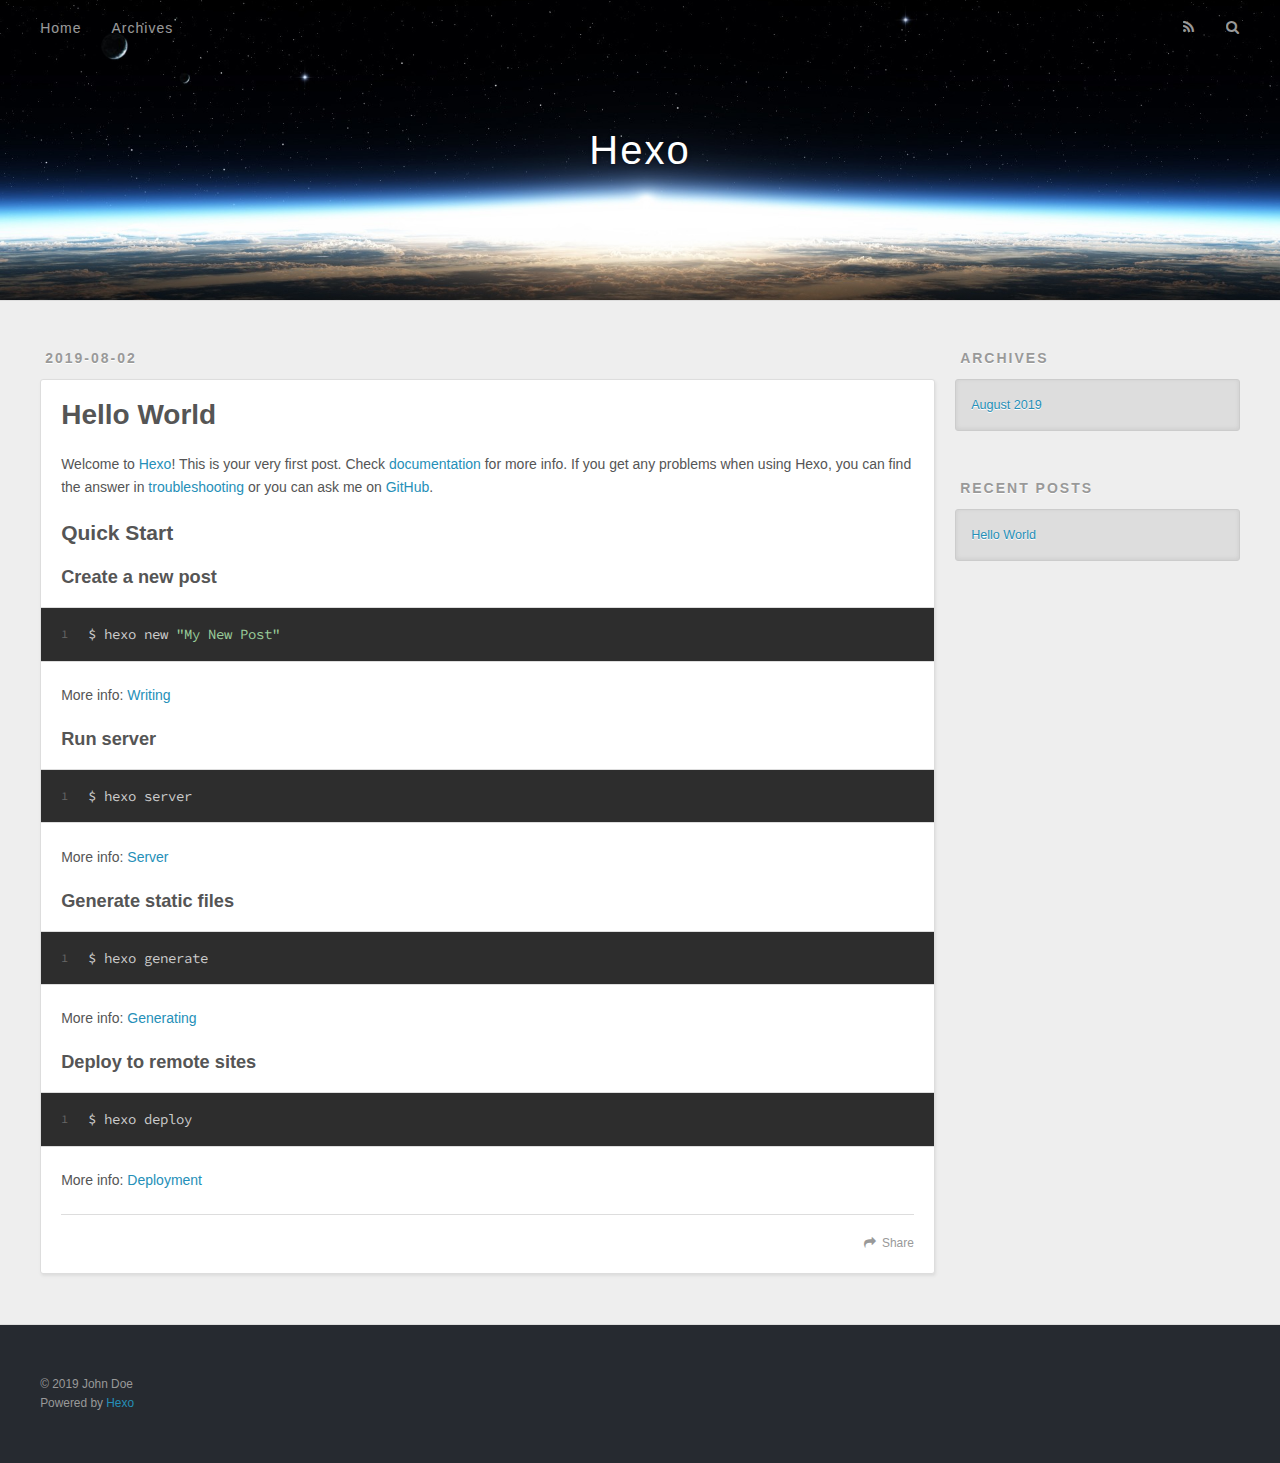
==== index.html @ 5fe3c9d3 "Site updated: 2019-08-02 21:08:04" ====
<!DOCTYPE html>
<html>
<head><meta name="generator" content="Hexo 3.9.0">
  <meta charset="utf-8">
  

  
  <title>Hexo</title>
  <meta name="viewport" content="width=device-width, initial-scale=1, maximum-scale=1">
  <meta property="og:type" content="website">
<meta property="og:title" content="Hexo">
<meta property="og:url" content="http://yoursite.com/index.html">
<meta property="og:site_name" content="Hexo">
<meta property="og:locale" content="default">
<meta name="twitter:card" content="summary">
<meta name="twitter:title" content="Hexo">
  
    <link rel="alternate" href="/atom.xml" title="Hexo" type="application/atom+xml">
  
  
    <link rel="icon" href="/favicon.png">
  
  
    <link href="//fonts.googleapis.com/css?family=Source+Code+Pro" rel="stylesheet" type="text/css">
  
  <link rel="stylesheet" href="/css/style.css">
</head>
</html>
<body>
  <div id="container">
    <div id="wrap">
      <header id="header">
  <div id="banner"></div>
  <div id="header-outer" class="outer">
    <div id="header-title" class="inner">
      <h1 id="logo-wrap">
        <a href="/" id="logo">Hexo</a>
      </h1>
      
    </div>
    <div id="header-inner" class="inner">
      <nav id="main-nav">
        <a id="main-nav-toggle" class="nav-icon"></a>
        
          <a class="main-nav-link" href="/">Home</a>
        
          <a class="main-nav-link" href="/archives">Archives</a>
        
      </nav>
      <nav id="sub-nav">
        
          <a id="nav-rss-link" class="nav-icon" href="/atom.xml" title="RSS Feed"></a>
        
        <a id="nav-search-btn" class="nav-icon" title="Search"></a>
      </nav>
      <div id="search-form-wrap">
        <form action="//google.com/search" method="get" accept-charset="UTF-8" class="search-form"><input type="search" name="q" class="search-form-input" placeholder="Search"><button type="submit" class="search-form-submit">&#xF002;</button><input type="hidden" name="sitesearch" value="http://yoursite.com"></form>
      </div>
    </div>
  </div>
</header>
      <div class="outer">
        <section id="main">
  
    <article id="post-hello-world" class="article article-type-post" itemscope itemprop="blogPost">
  <div class="article-meta">
    <a href="/2019/08/02/hello-world/" class="article-date">
  <time datetime="2019-08-02T13:00:18.479Z" itemprop="datePublished">2019-08-02</time>
</a>
    
  </div>
  <div class="article-inner">
    
    
      <header class="article-header">
        
  
    <h1 itemprop="name">
      <a class="article-title" href="/2019/08/02/hello-world/">Hello World</a>
    </h1>
  

      </header>
    
    <div class="article-entry" itemprop="articleBody">
      
        <p>Welcome to <a href="https://hexo.io/" target="_blank" rel="noopener">Hexo</a>! This is your very first post. Check <a href="https://hexo.io/docs/" target="_blank" rel="noopener">documentation</a> for more info. If you get any problems when using Hexo, you can find the answer in <a href="https://hexo.io/docs/troubleshooting.html" target="_blank" rel="noopener">troubleshooting</a> or you can ask me on <a href="https://github.com/hexojs/hexo/issues" target="_blank" rel="noopener">GitHub</a>.</p>
<h2 id="Quick-Start"><a href="#Quick-Start" class="headerlink" title="Quick Start"></a>Quick Start</h2><h3 id="Create-a-new-post"><a href="#Create-a-new-post" class="headerlink" title="Create a new post"></a>Create a new post</h3><figure class="highlight bash"><table><tr><td class="gutter"><pre><span class="line">1</span><br></pre></td><td class="code"><pre><span class="line">$ hexo new <span class="string">"My New Post"</span></span><br></pre></td></tr></table></figure>

<p>More info: <a href="https://hexo.io/docs/writing.html" target="_blank" rel="noopener">Writing</a></p>
<h3 id="Run-server"><a href="#Run-server" class="headerlink" title="Run server"></a>Run server</h3><figure class="highlight bash"><table><tr><td class="gutter"><pre><span class="line">1</span><br></pre></td><td class="code"><pre><span class="line">$ hexo server</span><br></pre></td></tr></table></figure>

<p>More info: <a href="https://hexo.io/docs/server.html" target="_blank" rel="noopener">Server</a></p>
<h3 id="Generate-static-files"><a href="#Generate-static-files" class="headerlink" title="Generate static files"></a>Generate static files</h3><figure class="highlight bash"><table><tr><td class="gutter"><pre><span class="line">1</span><br></pre></td><td class="code"><pre><span class="line">$ hexo generate</span><br></pre></td></tr></table></figure>

<p>More info: <a href="https://hexo.io/docs/generating.html" target="_blank" rel="noopener">Generating</a></p>
<h3 id="Deploy-to-remote-sites"><a href="#Deploy-to-remote-sites" class="headerlink" title="Deploy to remote sites"></a>Deploy to remote sites</h3><figure class="highlight bash"><table><tr><td class="gutter"><pre><span class="line">1</span><br></pre></td><td class="code"><pre><span class="line">$ hexo deploy</span><br></pre></td></tr></table></figure>

<p>More info: <a href="https://hexo.io/docs/deployment.html" target="_blank" rel="noopener">Deployment</a></p>

      
    </div>
    <footer class="article-footer">
      <a data-url="http://yoursite.com/2019/08/02/hello-world/" data-id="cjyu4i46400008gs07ghu3fui" class="article-share-link">Share</a>
      
      
    </footer>
  </div>
  
</article>


  


</section>
        
          <aside id="sidebar">
  
    

  
    

  
    
  
    
  <div class="widget-wrap">
    <h3 class="widget-title">Archives</h3>
    <div class="widget">
      <ul class="archive-list"><li class="archive-list-item"><a class="archive-list-link" href="/archives/2019/08/">August 2019</a></li></ul>
    </div>
  </div>


  
    
  <div class="widget-wrap">
    <h3 class="widget-title">Recent Posts</h3>
    <div class="widget">
      <ul>
        
          <li>
            <a href="/2019/08/02/hello-world/">Hello World</a>
          </li>
        
      </ul>
    </div>
  </div>

  
</aside>
        
      </div>
      <footer id="footer">
  
  <div class="outer">
    <div id="footer-info" class="inner">
      &copy; 2019 John Doe<br>
      Powered by <a href="http://hexo.io/" target="_blank">Hexo</a>
    </div>
  </div>
</footer>
    </div>
    <nav id="mobile-nav">
  
    <a href="/" class="mobile-nav-link">Home</a>
  
    <a href="/archives" class="mobile-nav-link">Archives</a>
  
</nav>
    

<script src="//ajax.googleapis.com/ajax/libs/jquery/2.0.3/jquery.min.js"></script>


  <link rel="stylesheet" href="/fancybox/jquery.fancybox.css">
  <script src="/fancybox/jquery.fancybox.pack.js"></script>


<script src="/js/script.js"></script>



  </div>
</body>
</html>
---- css/style.css ----
body {
  width: 100%;
}
body:before,
body:after {
  content: "";
  display: table;
}
body:after {
  clear: both;
}
html,
body,
div,
span,
applet,
object,
iframe,
h1,
h2,
h3,
h4,
h5,
h6,
p,
blockquote,
pre,
a,
abbr,
acronym,
address,
big,
cite,
code,
del,
dfn,
em,
img,
ins,
kbd,
q,
s,
samp,
small,
strike,
strong,
sub,
sup,
tt,
var,
dl,
dt,
dd,
ol,
ul,
li,
fieldset,
form,
label,
legend,
table,
caption,
tbody,
tfoot,
thead,
tr,
th,
td {
  margin: 0;
  padding: 0;
  border: 0;
  outline: 0;
  font-weight: inherit;
  font-style: inherit;
  font-family: inherit;
  font-size: 100%;
  vertical-align: baseline;
}
body {
  line-height: 1;
  color: #000;
  background: #fff;
}
ol,
ul {
  list-style: none;
}
table {
  border-collapse: separate;
  border-spacing: 0;
  vertical-align: middle;
}
caption,
th,
td {
  text-align: left;
  font-weight: normal;
  vertical-align: middle;
}
a img {
  border: none;
}
input,
button {
  margin: 0;
  padding: 0;
}
input::-moz-focus-inner,
button::-moz-focus-inner {
  border: 0;
  padding: 0;
}
@font-face {
  font-family: FontAwesome;
  font-style: normal;
  font-weight: normal;
  src: url("fonts/fontawesome-webfont.eot?v=#4.0.3");
  src: url("fonts/fontawesome-webfont.eot?#iefix&v=#4.0.3") format("embedded-opentype"), url("fonts/fontawesome-webfont.woff?v=#4.0.3") format("woff"), url("fonts/fontawesome-webfont.ttf?v=#4.0.3") format("truetype"), url("fonts/fontawesome-webfont.svg#fontawesomeregular?v=#4.0.3") format("svg");
}
html,
body,
#container {
  height: 100%;
}
body {
  background: #eee;
  font: 14px -apple-system, BlinkMacSystemFont, "Segoe UI", "Roboto", "Oxygen", "Ubuntu", "Cantarell", "Fira Sans", "Droid Sans", "Helvetica Neue", sans-serif;
  -webkit-text-size-adjust: 100%;
}
.outer {
  max-width: 1220px;
  margin: 0 auto;
  padding: 0 20px;
}
.outer:before,
.outer:after {
  content: "";
  display: table;
}
.outer:after {
  clear: both;
}
.inner {
  display: inline;
  float: left;
  width: 98.33333333333333%;
  margin: 0 0.833333333333333%;
}
.left,
.alignleft {
  float: left;
}
.right,
.alignright {
  float: right;
}
.clear {
  clear: both;
}
#container {
  position: relative;
}
.mobile-nav-on {
  overflow: hidden;
}
#wrap {
  height: 100%;
  width: 100%;
  position: absolute;
  top: 0;
  left: 0;
  -webkit-transition: 0.2s ease-out;
  -moz-transition: 0.2s ease-out;
  -ms-transition: 0.2s ease-out;
  transition: 0.2s ease-out;
  z-index: 1;
  background: #eee;
}
.mobile-nav-on #wrap {
  left: 280px;
}
@media screen and (min-width: 768px) {
  #main {
    display: inline;
    float: left;
    width: 73.33333333333333%;
    margin: 0 0.833333333333333%;
  }
}
.article-date,
.article-category-link,
.archive-year,
.widget-title {
  text-decoration: none;
  text-transform: uppercase;
  letter-spacing: 2px;
  color: #999;
  margin-bottom: 1em;
  margin-left: 5px;
  line-height: 1em;
  text-shadow: 0 1px #fff;
  font-weight: bold;
}
.article-inner,
.archive-article-inner {
  background: #fff;
  -webkit-box-shadow: 1px 2px 3px #ddd;
  box-shadow: 1px 2px 3px #ddd;
  border: 1px solid #ddd;
  border-radius: 3px;
}
.article-entry h1,
.widget h1 {
  font-size: 2em;
}
.article-entry h2,
.widget h2 {
  font-size: 1.5em;
}
.article-entry h3,
.widget h3 {
  font-size: 1.3em;
}
.article-entry h4,
.widget h4 {
  font-size: 1.2em;
}
.article-entry h5,
.widget h5 {
  font-size: 1em;
}
.article-entry h6,
.widget h6 {
  font-size: 1em;
  color: #999;
}
.article-entry hr,
.widget hr {
  border: 1px dashed #ddd;
}
.article-entry strong,
.widget strong {
  font-weight: bold;
}
.article-entry em,
.widget em,
.article-entry cite,
.widget cite {
  font-style: italic;
}
.article-entry sup,
.widget sup,
.article-entry sub,
.widget sub {
  font-size: 0.75em;
  line-height: 0;
  position: relative;
  vertical-align: baseline;
}
.article-entry sup,
.widget sup {
  top: -0.5em;
}
.article-entry sub,
.widget sub {
  bottom: -0.2em;
}
.article-entry small,
.widget small {
  font-size: 0.85em;
}
.article-entry acronym,
.widget acronym,
.article-entry abbr,
.widget abbr {
  border-bottom: 1px dotted;
}
.article-entry ul,
.widget ul,
.article-entry ol,
.widget ol,
.article-entry dl,
.widget dl {
  margin: 0 20px;
  line-height: 1.6em;
}
.article-entry ul ul,
.widget ul ul,
.article-entry ol ul,
.widget ol ul,
.article-entry ul ol,
.widget ul ol,
.article-entry ol ol,
.widget ol ol {
  margin-top: 0;
  margin-bottom: 0;
}
.article-entry ul,
.widget ul {
  list-style: disc;
}
.article-entry ol,
.widget ol {
  list-style: decimal;
}
.article-entry dt,
.widget dt {
  font-weight: bold;
}
#header {
  height: 300px;
  position: relative;
  border-bottom: 1px solid #ddd;
}
#header:before,
#header:after {
  content: "";
  position: absolute;
  left: 0;
  right: 0;
  height: 40px;
}
#header:before {
  top: 0;
  background: -webkit-linear-gradient(rgba(0,0,0,0.2), transparent);
  background: -moz-linear-gradient(rgba(0,0,0,0.2), transparent);
  background: -ms-linear-gradient(rgba(0,0,0,0.2), transparent);
  background: linear-gradient(rgba(0,0,0,0.2), transparent);
}
#header:after {
  bottom: 0;
  background: -webkit-linear-gradient(transparent, rgba(0,0,0,0.2));
  background: -moz-linear-gradient(transparent, rgba(0,0,0,0.2));
  background: -ms-linear-gradient(transparent, rgba(0,0,0,0.2));
  background: linear-gradient(transparent, rgba(0,0,0,0.2));
}
#header-outer {
  height: 100%;
  position: relative;
}
#header-inner {
  position: relative;
  overflow: hidden;
}
#banner {
  position: absolute;
  top: 0;
  left: 0;
  width: 100%;
  height: 100%;
  background: url("images/banner.jpg") center #000;
  -webkit-background-size: cover;
  -moz-background-size: cover;
  background-size: cover;
  z-index: -1;
}
#header-title {
  text-align: center;
  height: 40px;
  position: absolute;
  top: 50%;
  left: 0;
  margin-top: -20px;
}
#logo,
#subtitle {
  text-decoration: none;
  color: #fff;
  font-weight: 300;
  text-shadow: 0 1px 4px rgba(0,0,0,0.3);
}
#logo {
  font-size: 40px;
  line-height: 40px;
  letter-spacing: 2px;
}
#subtitle {
  font-size: 16px;
  line-height: 16px;
  letter-spacing: 1px;
}
#subtitle-wrap {
  margin-top: 16px;
}
#main-nav {
  float: left;
  margin-left: -15px;
}
.nav-icon,
.main-nav-link {
  float: left;
  color: #fff;
  opacity: 0.6;
  text-decoration: none;
  text-shadow: 0 1px rgba(0,0,0,0.2);
  -webkit-transition: opacity 0.2s;
  -moz-transition: opacity 0.2s;
  -ms-transition: opacity 0.2s;
  transition: opacity 0.2s;
  display: block;
  padding: 20px 15px;
}
.nav-icon:hover,
.main-nav-link:hover {
  opacity: 1;
}
.nav-icon {
  font-family: FontAwesome;
  text-align: center;
  font-size: 14px;
  width: 14px;
  height: 14px;
  padding: 20px 15px;
  position: relative;
  cursor: pointer;
}
.main-nav-link {
  font-weight: 300;
  letter-spacing: 1px;
}
@media screen and (max-width: 479px) {
  .main-nav-link {
    display: none;
  }
}
#main-nav-toggle {
  display: none;
}
#main-nav-toggle:before {
  content: "\f0c9";
}
@media screen and (max-width: 479px) {
  #main-nav-toggle {
    display: block;
  }
}
#sub-nav {
  float: right;
  margin-right: -15px;
}
#nav-rss-link:before {
  content: "\f09e";
}
#nav-search-btn:before {
  content: "\f002";
}
#search-form-wrap {
  position: absolute;
  top: 15px;
  width: 150px;
  height: 30px;
  right: -150px;
  opacity: 0;
  -webkit-transition: 0.2s ease-out;
  -moz-transition: 0.2s ease-out;
  -ms-transition: 0.2s ease-out;
  transition: 0.2s ease-out;
}
#search-form-wrap.on {
  opacity: 1;
  right: 0;
}
@media screen and (max-width: 479px) {
  #search-form-wrap {
    width: 100%;
    right: -100%;
  }
}
.search-form {
  position: absolute;
  top: 0;
  left: 0;
  right: 0;
  background: #fff;
  padding: 5px 15px;
  border-radius: 15px;
  -webkit-box-shadow: 0 0 10px rgba(0,0,0,0.3);
  box-shadow: 0 0 10px rgba(0,0,0,0.3);
}
.search-form-input {
  border: none;
  background: none;
  color: #555;
  width: 100%;
  font: 13px -apple-system, BlinkMacSystemFont, "Segoe UI", "Roboto", "Oxygen", "Ubuntu", "Cantarell", "Fira Sans", "Droid Sans", "Helvetica Neue", sans-serif;
  outline: none;
}
.search-form-input::-webkit-search-results-decoration,
.search-form-input::-webkit-search-cancel-button {
  -webkit-appearance: none;
}
.search-form-submit {
  position: absolute;
  top: 50%;
  right: 10px;
  margin-top: -7px;
  font: 13px FontAwesome;
  border: none;
  background: none;
  color: #bbb;
  cursor: pointer;
}
.search-form-submit:hover,
.search-form-submit:focus {
  color: #777;
}
.article {
  margin: 50px 0;
}
.article-inner {
  overflow: hidden;
}
.article-meta:before,
.article-meta:after {
  content: "";
  display: table;
}
.article-meta:after {
  clear: both;
}
.article-date {
  float: left;
}
.article-category {
  float: left;
  line-height: 1em;
  color: #ccc;
  text-shadow: 0 1px #fff;
  margin-left: 8px;
}
.article-category:before {
  content: "\2022";
}
.article-category-link {
  margin: 0 12px 1em;
}
.article-header {
  padding: 20px 20px 0;
}
.article-title {
  text-decoration: none;
  font-size: 2em;
  font-weight: bold;
  color: #555;
  line-height: 1.1em;
  -webkit-transition: color 0.2s;
  -moz-transition: color 0.2s;
  -ms-transition: color 0.2s;
  transition: color 0.2s;
}
a.article-title:hover {
  color: #258fb8;
}
.article-entry {
  color: #555;
  padding: 0 20px;
}
.article-entry:before,
.article-entry:after {
  content: "";
  display: table;
}
.article-entry:after {
  clear: both;
}
.article-entry p,
.article-entry table {
  line-height: 1.6em;
  margin: 1.6em 0;
}
.article-entry h1,
.article-entry h2,
.article-entry h3,
.article-entry h4,
.article-entry h5,
.article-entry h6 {
  font-weight: bold;
}
.article-entry h1,
.article-entry h2,
.article-entry h3,
.article-entry h4,
.article-entry h5,
.article-entry h6 {
  line-height: 1.1em;
  margin: 1.1em 0;
}
.article-entry a {
  color: #258fb8;
  text-decoration: none;
}
.article-entry a:hover {
  text-decoration: underline;
}
.article-entry ul,
.article-entry ol,
.article-entry dl {
  margin-top: 1.6em;
  margin-bottom: 1.6em;
}
.article-entry img,
.article-entry video {
  max-width: 100%;
  height: auto;
  display: block;
  margin: auto;
}
.article-entry iframe {
  border: none;
}
.article-entry table {
  width: 100%;
  border-collapse: collapse;
  border-spacing: 0;
}
.article-entry th {
  font-weight: bold;
  border-bottom: 3px solid #ddd;
  padding-bottom: 0.5em;
}
.article-entry td {
  border-bottom: 1px solid #ddd;
  padding: 10px 0;
}
.article-entry blockquote {
  font-family: Georgia, "Times New Roman", serif;
  font-size: 1.4em;
  margin: 1.6em 20px;
  text-align: center;
}
.article-entry blockquote footer {
  font-size: 14px;
  margin: 1.6em 0;
  font-family: -apple-system, BlinkMacSystemFont, "Segoe UI", "Roboto", "Oxygen", "Ubuntu", "Cantarell", "Fira Sans", "Droid Sans", "Helvetica Neue", sans-serif;
}
.article-entry blockquote footer cite:before {
  content: "—";
  padding: 0 0.5em;
}
.article-entry .pullquote {
  text-align: left;
  width: 45%;
  margin: 0;
}
.article-entry .pullquote.left {
  margin-left: 0.5em;
  margin-right: 1em;
}
.article-entry .pullquote.right {
  margin-right: 0.5em;
  margin-left: 1em;
}
.article-entry .caption {
  color: #999;
  display: block;
  font-size: 0.9em;
  margin-top: 0.5em;
  position: relative;
  text-align: center;
}
.article-entry .video-container {
  position: relative;
  padding-top: 56.25%;
  height: 0;
  overflow: hidden;
}
.article-entry .video-container iframe,
.article-entry .video-container object,
.article-entry .video-container embed {
  position: absolute;
  top: 0;
  left: 0;
  width: 100%;
  height: 100%;
  margin-top: 0;
}
.article-more-link a {
  display: inline-block;
  line-height: 1em;
  padding: 6px 15px;
  border-radius: 15px;
  background: #eee;
  color: #999;
  text-shadow: 0 1px #fff;
  text-decoration: none;
}
.article-more-link a:hover {
  background: #258fb8;
  color: #fff;
  text-decoration: none;
  text-shadow: 0 1px #1e7293;
}
.article-footer {
  font-size: 0.85em;
  line-height: 1.6em;
  border-top: 1px solid #ddd;
  padding-top: 1.6em;
  margin: 0 20px 20px;
}
.article-footer:before,
.article-footer:after {
  content: "";
  display: table;
}
.article-footer:after {
  clear: both;
}
.article-footer a {
  color: #999;
  text-decoration: none;
}
.article-footer a:hover {
  color: #555;
}
.article-tag-list-item {
  float: left;
  margin-right: 10px;
}
.article-tag-list-link:before {
  content: "#";
}
.article-comment-link {
  float: right;
}
.article-comment-link:before {
  content: "\f075";
  font-family: FontAwesome;
  padding-right: 8px;
}
.article-share-link {
  cursor: pointer;
  float: right;
  margin-left: 20px;
}
.article-share-link:before {
  content: "\f064";
  font-family: FontAwesome;
  padding-right: 6px;
}
#article-nav {
  position: relative;
}
#article-nav:before,
#article-nav:after {
  content: "";
  display: table;
}
#article-nav:after {
  clear: both;
}
@media screen and (min-width: 768px) {
  #article-nav {
    margin: 50px 0;
  }
  #article-nav:before {
    width: 8px;
    height: 8px;
    position: absolute;
    top: 50%;
    left: 50%;
    margin-top: -4px;
    margin-left: -4px;
    content: "";
    border-radius: 50%;
    background: #ddd;
    -webkit-box-shadow: 0 1px 2px #fff;
    box-shadow: 0 1px 2px #fff;
  }
}
.article-nav-link-wrap {
  text-decoration: none;
  text-shadow: 0 1px #fff;
  color: #999;
  -webkit-box-sizing: border-box;
  -moz-box-sizing: border-box;
  box-sizing: border-box;
  margin-top: 50px;
  text-align: center;
  display: block;
}
.article-nav-link-wrap:hover {
  color: #555;
}
@media screen and (min-width: 768px) {
  .article-nav-link-wrap {
    width: 50%;
    margin-top: 0;
  }
}
@media screen and (min-width: 768px) {
  #article-nav-newer {
    float: left;
    text-align: right;
    padding-right: 20px;
  }
}
@media screen and (min-width: 768px) {
  #article-nav-older {
    float: right;
    text-align: left;
    padding-left: 20px;
  }
}
.article-nav-caption {
  text-transform: uppercase;
  letter-spacing: 2px;
  color: #ddd;
  line-height: 1em;
  font-weight: bold;
}
#article-nav-newer .article-nav-caption {
  margin-right: -2px;
}
.article-nav-title {
  font-size: 0.85em;
  line-height: 1.6em;
  margin-top: 0.5em;
}
.article-share-box {
  position: absolute;
  display: none;
  background: #fff;
  -webkit-box-shadow: 1px 2px 10px rgba(0,0,0,0.2);
  box-shadow: 1px 2px 10px rgba(0,0,0,0.2);
  border-radius: 3px;
  margin-left: -145px;
  overflow: hidden;
  z-index: 1;
}
.article-share-box.on {
  display: block;
}
.article-share-input {
  width: 100%;
  background: none;
  -webkit-box-sizing: border-box;
  -moz-box-sizing: border-box;
  box-sizing: border-box;
  font: 14px -apple-system, BlinkMacSystemFont, "Segoe UI", "Roboto", "Oxygen", "Ubuntu", "Cantarell", "Fira Sans", "Droid Sans", "Helvetica Neue", sans-serif;
  padding: 0 15px;
  color: #555;
  outline: none;
  border: 1px solid #ddd;
  border-radius: 3px 3px 0 0;
  height: 36px;
  line-height: 36px;
}
.article-share-links {
  background: #eee;
}
.article-share-links:before,
.article-share-links:after {
  content: "";
  display: table;
}
.article-share-links:after {
  clear: both;
}
.article-share-twitter,
.article-share-facebook,
.article-share-pinterest,
.article-share-google {
  width: 50px;
  height: 36px;
  display: block;
  float: left;
  position: relative;
  color: #999;
  text-shadow: 0 1px #fff;
}
.article-share-twitter:before,
.article-share-facebook:before,
.article-share-pinterest:before,
.article-share-google:before {
  font-size: 20px;
  font-family: FontAwesome;
  width: 20px;
  height: 20px;
  position: absolute;
  top: 50%;
  left: 50%;
  margin-top: -10px;
  margin-left: -10px;
  text-align: center;
}
.article-share-twitter:hover,
.article-share-facebook:hover,
.article-share-pinterest:hover,
.article-share-google:hover {
  color: #fff;
}
.article-share-twitter:before {
  content: "\f099";
}
.article-share-twitter:hover {
  background: #00aced;
  text-shadow: 0 1px #008abe;
}
.article-share-facebook:before {
  content: "\f09a";
}
.article-share-facebook:hover {
  background: #3b5998;
  text-shadow: 0 1px #2f477a;
}
.article-share-pinterest:before {
  content: "\f0d2";
}
.article-share-pinterest:hover {
  background: #cb2027;
  text-shadow: 0 1px #a21a1f;
}
.article-share-google:before {
  content: "\f0d5";
}
.article-share-google:hover {
  background: #dd4b39;
  text-shadow: 0 1px #be3221;
}
.article-gallery {
  background: #000;
  position: relative;
}
.article-gallery-photos {
  position: relative;
  overflow: hidden;
}
.article-gallery-img {
  display: none;
  max-width: 100%;
}
.article-gallery-img:first-child {
  display: block;
}
.article-gallery-img.loaded {
  position: absolute;
  display: block;
}
.article-gallery-img img {
  display: block;
  max-width: 100%;
  margin: 0 auto;
}
#comments {
  background: #fff;
  -webkit-box-shadow: 1px 2px 3px #ddd;
  box-shadow: 1px 2px 3px #ddd;
  padding: 20px;
  border: 1px solid #ddd;
  border-radius: 3px;
  margin: 50px 0;
}
#comments a {
  color: #258fb8;
}
.archives-wrap {
  margin: 50px 0;
}
.archives:before,
.archives:after {
  content: "";
  display: table;
}
.archives:after {
  clear: both;
}
.archive-year-wrap {
  margin-bottom: 1em;
}
.archives {
  -webkit-column-gap: 10px;
  -moz-column-gap: 10px;
  column-gap: 10px;
}
@media screen and (min-width: 480px) and (max-width: 767px) {
  .archives {
    -webkit-column-count: 2;
    -moz-column-count: 2;
    column-count: 2;
  }
}
@media screen and (min-width: 768px) {
  .archives {
    -webkit-column-count: 3;
    -moz-column-count: 3;
    column-count: 3;
  }
}
.archive-article {
  -webkit-column-break-inside: avoid;
  page-break-inside: avoid;
  overflow: hidden;
  break-inside: avoid-column;
}
.archive-article-inner {
  padding: 10px;
  margin-bottom: 15px;
}
.archive-article-title {
  text-decoration: none;
  font-weight: bold;
  color: #555;
  -webkit-transition: color 0.2s;
  -moz-transition: color 0.2s;
  -ms-transition: color 0.2s;
  transition: color 0.2s;
  line-height: 1.6em;
}
.archive-article-title:hover {
  color: #258fb8;
}
.archive-article-footer {
  margin-top: 1em;
}
.archive-article-date {
  color: #999;
  text-decoration: none;
  font-size: 0.85em;
  line-height: 1em;
  margin-bottom: 0.5em;
  display: block;
}
#page-nav {
  margin: 50px auto;
  background: #fff;
  -webkit-box-shadow: 1px 2px 3px #ddd;
  box-shadow: 1px 2px 3px #ddd;
  border: 1px solid #ddd;
  border-radius: 3px;
  text-align: center;
  color: #999;
  overflow: hidden;
}
#page-nav:before,
#page-nav:after {
  content: "";
  display: table;
}
#page-nav:after {
  clear: both;
}
#page-nav a,
#page-nav span {
  padding: 10px 20px;
  line-height: 1;
  height: 2ex;
}
#page-nav a {
  color: #999;
  text-decoration: none;
}
#page-nav a:hover {
  background: #999;
  color: #fff;
}
#page-nav .prev {
  float: left;
}
#page-nav .next {
  float: right;
}
#page-nav .page-number {
  display: inline-block;
}
@media screen and (max-width: 479px) {
  #page-nav .page-number {
    display: none;
  }
}
#page-nav .current {
  color: #555;
  font-weight: bold;
}
#page-nav .space {
  color: #ddd;
}
#footer {
  background: #262a30;
  padding: 50px 0;
  border-top: 1px solid #ddd;
  color: #999;
}
#footer a {
  color: #258fb8;
  text-decoration: none;
}
#footer a:hover {
  text-decoration: underline;
}
#footer-info {
  line-height: 1.6em;
  font-size: 0.85em;
}
.article-entry pre,
.article-entry .highlight {
  background: #2d2d2d;
  margin: 0 -20px;
  padding: 15px 20px;
  border-style: solid;
  border-color: #ddd;
  border-width: 1px 0;
  overflow: auto;
  color: #ccc;
  line-height: 22.400000000000002px;
}
.article-entry .highlight .gutter pre,
.article-entry .gist .gist-file .gist-data .line-numbers {
  color: #666;
  font-size: 0.85em;
}
.article-entry pre,
.article-entry code {
  font-family: "Source Code Pro", Consolas, Monaco, Menlo, Consolas, monospace;
}
.article-entry code {
  background: #eee;
  text-shadow: 0 1px #fff;
  padding: 0 0.3em;
}
.article-entry pre code {
  background: none;
  text-shadow: none;
  padding: 0;
}
.article-entry .highlight pre {
  border: none;
  margin: 0;
  padding: 0;
}
.article-entry .highlight table {
  margin: 0;
  width: auto;
}
.article-entry .highlight td {
  border: none;
  padding: 0;
}
.article-entry .highlight figcaption {
  font-size: 0.85em;
  color: #999;
  line-height: 1em;
  margin-bottom: 1em;
}
.article-entry .highlight figcaption:before,
.article-entry .highlight figcaption:after {
  content: "";
  display: table;
}
.article-entry .highlight figcaption:after {
  clear: both;
}
.article-entry .highlight figcaption a {
  float: right;
}
.article-entry .highlight .gutter pre {
  text-align: right;
  padding-right: 20px;
}
.article-entry .highlight .line {
  height: 22.400000000000002px;
}
.article-entry .highlight .line.marked {
  background: #515151;
}
.article-entry .gist {
  margin: 0 -20px;
  border-style: solid;
  border-color: #ddd;
  border-width: 1px 0;
  background: #2d2d2d;
  padding: 15px 20px 15px 0;
}
.article-entry .gist .gist-file {
  border: none;
  font-family: "Source Code Pro", Consolas, Monaco, Menlo, Consolas, monospace;
  margin: 0;
}
.article-entry .gist .gist-file .gist-data {
  background: none;
  border: none;
}
.article-entry .gist .gist-file .gist-data .line-numbers {
  background: none;
  border: none;
  padding: 0 20px 0 0;
}
.article-entry .gist .gist-file .gist-data .line-data {
  padding: 0 !important;
}
.article-entry .gist .gist-file .highlight {
  margin: 0;
  padding: 0;
  border: none;
}
.article-entry .gist .gist-file .gist-meta {
  background: #2d2d2d;
  color: #999;
  font: 0.85em -apple-system, BlinkMacSystemFont, "Segoe UI", "Roboto", "Oxygen", "Ubuntu", "Cantarell", "Fira Sans", "Droid Sans", "Helvetica Neue", sans-serif;
  text-shadow: 0 0;
  padding: 0;
  margin-top: 1em;
  margin-left: 20px;
}
.article-entry .gist .gist-file .gist-meta a {
  color: #258fb8;
  font-weight: normal;
}
.article-entry .gist .gist-file .gist-meta a:hover {
  text-decoration: underline;
}
pre .comment,
pre .title {
  color: #999;
}
pre .variable,
pre .attribute,
pre .tag,
pre .regexp,
pre .ruby .constant,
pre .xml .tag .title,
pre .xml .pi,
pre .xml .doctype,
pre .html .doctype,
pre .css .id,
pre .css .class,
pre .css .pseudo {
  color: #f2777a;
}
pre .number,
pre .preprocessor,
pre .built_in,
pre .literal,
pre .params,
pre .constant {
  color: #f99157;
}
pre .class,
pre .ruby .class .title,
pre .css .rules .attribute {
  color: #9c9;
}
pre .string,
pre .value,
pre .inheritance,
pre .header,
pre .ruby .symbol,
pre .xml .cdata {
  color: #9c9;
}
pre .css .hexcolor {
  color: #6cc;
}
pre .function,
pre .python .decorator,
pre .python .title,
pre .ruby .function .title,
pre .ruby .title .keyword,
pre .perl .sub,
pre .javascript .title,
pre .coffeescript .title {
  color: #69c;
}
pre .keyword,
pre .javascript .function {
  color: #c9c;
}
@media screen and (max-width: 479px) {
  #mobile-nav {
    position: absolute;
    top: 0;
    left: 0;
    width: 280px;
    height: 100%;
    background: #191919;
    border-right: 1px solid #fff;
  }
}
@media screen and (max-width: 479px) {
  .mobile-nav-link {
    display: block;
    color: #999;
    text-decoration: none;
    padding: 15px 20px;
    font-weight: bold;
  }
  .mobile-nav-link:hover {
    color: #fff;
  }
}
@media screen and (min-width: 768px) {
  #sidebar {
    display: inline;
    float: left;
    width: 23.333333333333332%;
    margin: 0 0.833333333333333%;
  }
}
.widget-wrap {
  margin: 50px 0;
}
.widget {
  color: #777;
  text-shadow: 0 1px #fff;
  background: #ddd;
  -webkit-box-shadow: 0 -1px 4px #ccc inset;
  box-shadow: 0 -1px 4px #ccc inset;
  border: 1px solid #ccc;
  padding: 15px;
  border-radius: 3px;
}
.widget a {
  color: #258fb8;
  text-decoration: none;
}
.widget a:hover {
  text-decoration: underline;
}
.widget ul ul,
.widget ol ul,
.widget dl ul,
.widget ul ol,
.widget ol ol,
.widget dl ol,
.widget ul dl,
.widget ol dl,
.widget dl dl {
  margin-left: 15px;
  list-style: disc;
}
.widget {
  line-height: 1.6em;
  word-wrap: break-word;
  font-size: 0.9em;
}
.widget ul,
.widget ol {
  list-style: none;
  margin: 0;
}
.widget ul ul,
.widget ol ul,
.widget ul ol,
.widget ol ol {
  margin: 0 20px;
}
.widget ul ul,
.widget ol ul {
  list-style: disc;
}
.widget ul ol,
.widget ol ol {
  list-style: decimal;
}
.category-list-count,
.tag-list-count,
.archive-list-count {
  padding-left: 5px;
  color: #999;
  font-size: 0.85em;
}
.category-list-count:before,
.tag-list-count:before,
.archive-list-count:before {
  content: "(";
}
.category-list-count:after,
.tag-list-count:after,
.archive-list-count:after {
  content: ")";
}
.tagcloud a {
  margin-right: 5px;
  display: inline-block;
}
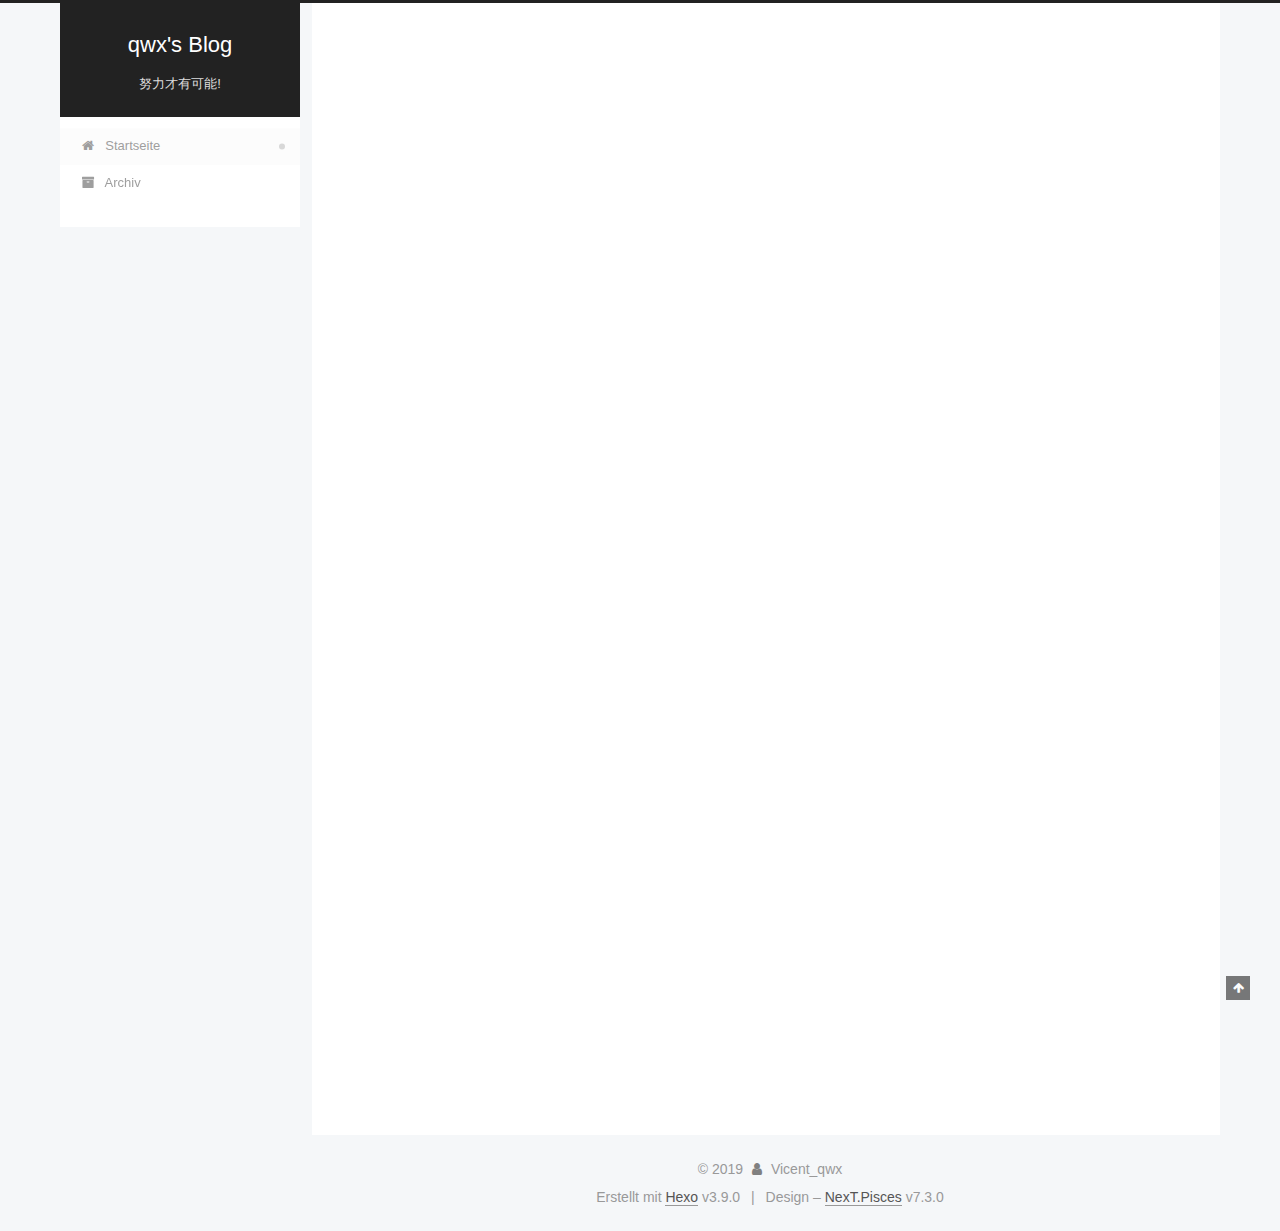
==== commit 1f833585: "Site updated: 2019-08-02 21:51:43" ====
--- a/index.html
+++ b/index.html
@@ -1,188 +1,427 @@
 <!DOCTYPE html>
-<html>
-<head><meta name="generator" content="Hexo 3.9.0">
-  <meta charset="utf-8">
-  
-
-  
-  <title>Hexo</title>
-  <meta name="viewport" content="width=device-width, initial-scale=1, maximum-scale=1">
-  <meta property="og:type" content="website">
-<meta property="og:title" content="Hexo">
-<meta property="og:url" content="http://yoursite.com/index.html">
-<meta property="og:site_name" content="Hexo">
-<meta property="og:locale" content="default">
+
+
+
+
+
+<html class="theme-next pisces use-motion" lang="zh_CN">
+<head>
+  <meta charset="UTF-8">
+<meta name="generator" content="Hexo 3.9.0">
+<meta name="viewport" content="width=device-width, initial-scale=1, maximum-scale=2">
+<meta name="theme-color" content="#222">
+<meta http-equiv="X-UA-Compatible" content="IE=edge">
+  <link rel="apple-touch-icon" sizes="180x180" href="/images/apple-touch-icon-next.png?v=7.3.0">
+  <link rel="icon" type="image/png" sizes="32x32" href="/images/favicon-32x32-next.png?v=7.3.0">
+  <link rel="icon" type="image/png" sizes="16x16" href="/images/favicon-16x16-next.png?v=7.3.0">
+  <link rel="mask-icon" href="/images/logo.svg?v=7.3.0" color="#222">
+
+<link rel="stylesheet" href="/css/main.css?v=7.3.0">
+
+
+<link rel="stylesheet" href="/lib/font-awesome/css/font-awesome.min.css?v=4.7.0">
+
+
+<script id="hexo.configurations">
+  var NexT = window.NexT || {};
+  var CONFIG = {
+    root: '/',
+    scheme: 'Pisces',
+    version: '7.3.0',
+    sidebar: {"position":"left","display":"post","offset":12,"onmobile":false},
+    back2top: {"enable":true,"sidebar":false,"scrollpercent":false},
+    copycode: {"enable":false,"show_result":false,"style":null},
+    fancybox: false,
+    mediumzoom: false,
+    lazyload: false,
+    pangu: false,
+    algolia: {
+      applicationID: '',
+      apiKey: '',
+      indexName: '',
+      hits: {"per_page":10},
+      labels: {"input_placeholder":"Search for Posts","hits_empty":"We didn't find any results for the search: ${query}","hits_stats":"${hits} results found in ${time} ms"}
+    },
+    localsearch: {"enable":false,"trigger":"auto","top_n_per_article":1,"unescape":false,"preload":false},
+    search: {
+      root: '/',
+      path: ''
+    },
+    tabs: true,
+    motion: {"enable":true,"async":false,"transition":{"post_block":"fadeIn","post_header":"slideDownIn","post_body":"slideDownIn","coll_header":"slideLeftIn","sidebar":"slideUpIn"}},
+    translation: {
+      copy_button: 'Kopieren',
+      copy_success: 'Kopiert',
+      copy_failure: 'Kopieren fehlgeschlagen'
+    }
+  };
+</script>
+
+  <meta name="description" content="前端开发与学习">
+<meta name="keywords" content="qwx, Hexo, js, HTML5, css3, vue">
+<meta property="og:type" content="website">
+<meta property="og:title" content="qwx&#39;s Blog">
+<meta property="og:url" content="https://qwx5270.github.io/index.html">
+<meta property="og:site_name" content="qwx&#39;s Blog">
+<meta property="og:description" content="前端开发与学习">
+<meta property="og:locale" content="zh_CN">
 <meta name="twitter:card" content="summary">
-<meta name="twitter:title" content="Hexo">
-  
-    <link rel="alternate" href="/atom.xml" title="Hexo" type="application/atom+xml">
-  
-  
-    <link rel="icon" href="/favicon.png">
-  
-  
-    <link href="//fonts.googleapis.com/css?family=Source+Code+Pro" rel="stylesheet" type="text/css">
-  
-  <link rel="stylesheet" href="/css/style.css">
+<meta name="twitter:title" content="qwx&#39;s Blog">
+<meta name="twitter:description" content="前端开发与学习">
+  <link rel="canonical" href="https://qwx5270.github.io/">
+
+
+<script id="page.configurations">
+  CONFIG.page = {
+    sidebar: "",
+  };
+</script>
+
+  <title>qwx's Blog</title>
+  
+
+
+
+
+
+
+
+
+  <noscript>
+  <style>
+  .use-motion .motion-element,
+  .use-motion .brand,
+  .use-motion .menu-item,
+  .sidebar-inner,
+  .use-motion .post-block,
+  .use-motion .pagination,
+  .use-motion .comments,
+  .use-motion .post-header,
+  .use-motion .post-body,
+  .use-motion .collection-title { opacity: initial; }
+
+  .use-motion .logo,
+  .use-motion .site-title,
+  .use-motion .site-subtitle {
+    opacity: initial;
+    top: initial;
+  }
+
+  .use-motion .logo-line-before i { left: initial; }
+  .use-motion .logo-line-after i { right: initial; }
+  </style>
+</noscript>
+
 </head>
-</html>
-<body>
-  <div id="container">
-    <div id="wrap">
-      <header id="header">
-  <div id="banner"></div>
-  <div id="header-outer" class="outer">
-    <div id="header-title" class="inner">
-      <h1 id="logo-wrap">
-        <a href="/" id="logo">Hexo</a>
-      </h1>
-      
+
+<body itemscope itemtype="http://schema.org/WebPage" lang="zh_CN">
+
+  <div class="container sidebar-position-left page-home">
+    <div class="headband"></div>
+
+    <header id="header" class="header" itemscope itemtype="http://schema.org/WPHeader">
+      <div class="header-inner"><div class="site-brand-wrapper">
+  <div class="site-meta">
+
+    <div class="custom-logo-site-title">
+      <a href="/" class="brand" rel="start">
+        <span class="logo-line-before"><i></i></span>
+        <span class="site-title">qwx's Blog</span>
+        <span class="logo-line-after"><i></i></span>
+      </a>
     </div>
-    <div id="header-inner" class="inner">
-      <nav id="main-nav">
-        <a id="main-nav-toggle" class="nav-icon"></a>
-        
-          <a class="main-nav-link" href="/">Home</a>
-        
-          <a class="main-nav-link" href="/archives">Archives</a>
-        
-      </nav>
-      <nav id="sub-nav">
-        
-          <a id="nav-rss-link" class="nav-icon" href="/atom.xml" title="RSS Feed"></a>
-        
-        <a id="nav-search-btn" class="nav-icon" title="Search"></a>
-      </nav>
-      <div id="search-form-wrap">
-        <form action="//google.com/search" method="get" accept-charset="UTF-8" class="search-form"><input type="search" name="q" class="search-form-input" placeholder="Search"><button type="submit" class="search-form-submit">&#xF002;</button><input type="hidden" name="sitesearch" value="http://yoursite.com"></form>
-      </div>
+        <p class="site-subtitle">努力才有可能!</p>
+      
+  </div>
+
+  <div class="site-nav-toggle">
+    <button aria-label="Navigationsleiste an/ausschalten">
+      <span class="btn-bar"></span>
+      <span class="btn-bar"></span>
+      <span class="btn-bar"></span>
+    </button>
+  </div>
+</div>
+
+
+
+<nav class="site-nav">
+    <ul id="menu" class="menu">
+        
+        
+        
+          
+          <li class="menu-item menu-item-home menu-item-active">
+      
+    
+
+    <a href="/" rel="section"><i class="menu-item-icon fa fa-fw fa-home"></i> <br>Startseite</a>
+
+  </li>
+        
+        
+        
+          
+          <li class="menu-item menu-item-archives">
+      
+    
+
+    <a href="/archives/" rel="section"><i class="menu-item-icon fa fa-fw fa-archive"></i> <br>Archiv</a>
+
+  </li>
+    </ul>
+</nav>
+
+</div>
+    </header>
+
+    
+
+
+    <main id="main" class="main">
+      <div class="main-inner">
+        <div class="content-wrap">
+            
+
+          <div id="content" class="content">
+            
+  <section id="posts" class="posts-expand">
+      
+
+  <article class="post post-type-normal" itemscope itemtype="http://schema.org/Article">
+  
+  
+  
+  <div class="post-block">
+    <link itemprop="mainEntityOfPage" href="https://qwx5270.github.io/2019/08/02/hello-world/">
+
+    <span hidden itemprop="author" itemscope itemtype="http://schema.org/Person">
+      <meta itemprop="name" content="Vicent_qwx">
+      <meta itemprop="description" content="前端开发与学习">
+      <meta itemprop="image" content="/images/avatar.gif">
+    </span>
+
+    <span hidden itemprop="publisher" itemscope itemtype="http://schema.org/Organization">
+      <meta itemprop="name" content="qwx's Blog">
+    </span>
+      <header class="post-header">
+
+        
+          <h1 class="post-title" itemprop="name headline">
+                
+                
+                <a href="/2019/08/02/hello-world/" class="post-title-link" itemprop="url">Hello World</a>
+              
+            
+          </h1>
+        
+
+        <div class="post-meta">
+            <span class="post-meta-item">
+              <span class="post-meta-item-icon">
+                <i class="fa fa-calendar-o"></i>
+              </span>
+              
+                <span class="post-meta-item-text">Veröffentlicht am</span>
+              
+
+              
+                
+              
+
+              <time title="Erstellt: 2019-08-02 21:00:18" itemprop="dateCreated datePublished" datetime="2019-08-02T21:00:18+08:00">2019-08-02</time>
+            </span>
+          
+
+          <br>
+
+        </div>
+      </header>
+
+    
+    
+    
+    <div class="post-body" itemprop="articleBody">
+
+      
+          
+            <p>Welcome to <a href="https://hexo.io/" target="_blank" rel="noopener">Hexo</a>! This is your very first post. Check <a href="https://hexo.io/docs/" target="_blank" rel="noopener">documentation</a> for more info. If you get any problems when using Hexo, you can find the answer in <a href="https://hexo.io/docs/troubleshooting.html" target="_blank" rel="noopener">troubleshooting</a> or you can ask me on <a href="https://github.com/hexojs/hexo/issues" target="_blank" rel="noopener">GitHub</a>.</p>
+<h2 id="Quick-Start"><a href="#Quick-Start" class="headerlink" title="Quick Start"></a>Quick Start</h2><h3 id="Create-a-new-post"><a href="#Create-a-new-post" class="headerlink" title="Create a new post"></a>Create a new post</h3><figure class="highlight bash"><table><tr><td class="gutter"><pre><span class="line">1</span><br></pre></td><td class="code"><pre><span class="line">$ hexo new <span class="string">"My New Post"</span></span><br></pre></td></tr></table></figure>
+
+<p>More info: <a href="https://hexo.io/docs/writing.html" target="_blank" rel="noopener">Writing</a></p>
+<h3 id="Run-server"><a href="#Run-server" class="headerlink" title="Run server"></a>Run server</h3><figure class="highlight bash"><table><tr><td class="gutter"><pre><span class="line">1</span><br></pre></td><td class="code"><pre><span class="line">$ hexo server</span><br></pre></td></tr></table></figure>
+
+<p>More info: <a href="https://hexo.io/docs/server.html" target="_blank" rel="noopener">Server</a></p>
+<h3 id="Generate-static-files"><a href="#Generate-static-files" class="headerlink" title="Generate static files"></a>Generate static files</h3><figure class="highlight bash"><table><tr><td class="gutter"><pre><span class="line">1</span><br></pre></td><td class="code"><pre><span class="line">$ hexo generate</span><br></pre></td></tr></table></figure>
+
+<p>More info: <a href="https://hexo.io/docs/generating.html" target="_blank" rel="noopener">Generating</a></p>
+<h3 id="Deploy-to-remote-sites"><a href="#Deploy-to-remote-sites" class="headerlink" title="Deploy to remote sites"></a>Deploy to remote sites</h3><figure class="highlight bash"><table><tr><td class="gutter"><pre><span class="line">1</span><br></pre></td><td class="code"><pre><span class="line">$ hexo deploy</span><br></pre></td></tr></table></figure>
+
+<p>More info: <a href="https://hexo.io/docs/deployment.html" target="_blank" rel="noopener">Deployment</a></p>
+
+          
+        
+      
+    </div>
+
+    
+    
+    
+
+    <footer class="post-footer">
+        <div class="post-eof"></div>
+    </footer>
+  </div>
+  
+  
+  
+  </article>
+
+    
+  </section>
+
+  
+
+
+          </div>
+          
+
+        </div>
+          
+  
+  <div class="sidebar-toggle">
+    <div class="sidebar-toggle-line-wrap">
+      <span class="sidebar-toggle-line sidebar-toggle-line-first"></span>
+      <span class="sidebar-toggle-line sidebar-toggle-line-middle"></span>
+      <span class="sidebar-toggle-line sidebar-toggle-line-last"></span>
     </div>
   </div>
-</header>
-      <div class="outer">
-        <section id="main">
-  
-    <article id="post-hello-world" class="article article-type-post" itemscope itemprop="blogPost">
-  <div class="article-meta">
-    <a href="/2019/08/02/hello-world/" class="article-date">
-  <time datetime="2019-08-02T13:00:18.479Z" itemprop="datePublished">2019-08-02</time>
-</a>
-    
+
+  <aside id="sidebar" class="sidebar">
+    <div class="sidebar-inner">
+
+      <div class="site-overview-wrap sidebar-panel sidebar-panel-active">
+        <div class="site-overview">
+
+          <div class="site-author motion-element" itemprop="author" itemscope itemtype="http://schema.org/Person">
+  <p class="site-author-name" itemprop="name">Vicent_qwx</p>
+  <div class="site-description motion-element" itemprop="description">前端开发与学习</div>
+</div>
+  <nav class="site-state motion-element">
+      <div class="site-state-item site-state-posts">
+        
+          <a href="/archives/">
+        
+          <span class="site-state-item-count">1</span>
+          <span class="site-state-item-name">Artikel</span>
+        </a>
+      </div>
+    
+  </nav>
+
+
+
+        </div>
+      </div>
+
+    </div>
+  </aside>
+  <div id="sidebar-dimmer"></div>
+
+
+      </div>
+    </main>
+
+    <footer id="footer" class="footer">
+      <div class="footer-inner">
+        <div class="copyright">&copy; <span itemprop="copyrightYear">2019</span>
+  <span class="with-love" id="animate">
+    <i class="fa fa-user"></i>
+  </span>
+  <span class="author" itemprop="copyrightHolder">Vicent_qwx</span>
+</div>
+  <div class="powered-by">Erstellt mit  <a href="https://hexo.io" class="theme-link" rel="noopener" target="_blank">Hexo</a> v3.9.0</div>
+  <span class="post-meta-divider">|</span>
+  <div class="theme-info">Design – <a href="https://theme-next.org" class="theme-link" rel="noopener" target="_blank">NexT.Pisces</a> v7.3.0</div>
+
+        
+
+
+
+
+
+
+
+
+        
+      </div>
+    </footer>
+      <div class="back-to-top">
+        <i class="fa fa-arrow-up"></i>
+      </div>
+
+    
+
   </div>
-  <div class="article-inner">
-    
-    
-      <header class="article-header">
-        
-  
-    <h1 itemprop="name">
-      <a class="article-title" href="/2019/08/02/hello-world/">Hello World</a>
-    </h1>
-  
-
-      </header>
-    
-    <div class="article-entry" itemprop="articleBody">
-      
-        <p>Welcome to <a href="https://hexo.io/" target="_blank" rel="noopener">Hexo</a>! This is your very first post. Check <a href="https://hexo.io/docs/" target="_blank" rel="noopener">documentation</a> for more info. If you get any problems when using Hexo, you can find the answer in <a href="https://hexo.io/docs/troubleshooting.html" target="_blank" rel="noopener">troubleshooting</a> or you can ask me on <a href="https://github.com/hexojs/hexo/issues" target="_blank" rel="noopener">GitHub</a>.</p>
-<h2 id="Quick-Start"><a href="#Quick-Start" class="headerlink" title="Quick Start"></a>Quick Start</h2><h3 id="Create-a-new-post"><a href="#Create-a-new-post" class="headerlink" title="Create a new post"></a>Create a new post</h3><figure class="highlight bash"><table><tr><td class="gutter"><pre><span class="line">1</span><br></pre></td><td class="code"><pre><span class="line">$ hexo new <span class="string">"My New Post"</span></span><br></pre></td></tr></table></figure>
-
-<p>More info: <a href="https://hexo.io/docs/writing.html" target="_blank" rel="noopener">Writing</a></p>
-<h3 id="Run-server"><a href="#Run-server" class="headerlink" title="Run server"></a>Run server</h3><figure class="highlight bash"><table><tr><td class="gutter"><pre><span class="line">1</span><br></pre></td><td class="code"><pre><span class="line">$ hexo server</span><br></pre></td></tr></table></figure>
-
-<p>More info: <a href="https://hexo.io/docs/server.html" target="_blank" rel="noopener">Server</a></p>
-<h3 id="Generate-static-files"><a href="#Generate-static-files" class="headerlink" title="Generate static files"></a>Generate static files</h3><figure class="highlight bash"><table><tr><td class="gutter"><pre><span class="line">1</span><br></pre></td><td class="code"><pre><span class="line">$ hexo generate</span><br></pre></td></tr></table></figure>
-
-<p>More info: <a href="https://hexo.io/docs/generating.html" target="_blank" rel="noopener">Generating</a></p>
-<h3 id="Deploy-to-remote-sites"><a href="#Deploy-to-remote-sites" class="headerlink" title="Deploy to remote sites"></a>Deploy to remote sites</h3><figure class="highlight bash"><table><tr><td class="gutter"><pre><span class="line">1</span><br></pre></td><td class="code"><pre><span class="line">$ hexo deploy</span><br></pre></td></tr></table></figure>
-
-<p>More info: <a href="https://hexo.io/docs/deployment.html" target="_blank" rel="noopener">Deployment</a></p>
-
-      
-    </div>
-    <footer class="article-footer">
-      <a data-url="http://yoursite.com/2019/08/02/hello-world/" data-id="cjyu4i46400008gs07ghu3fui" class="article-share-link">Share</a>
-      
-      
-    </footer>
-  </div>
-  
-</article>
-
-
-  
-
-
-</section>
-        
-          <aside id="sidebar">
-  
-    
-
-  
-    
-
-  
-    
-  
-    
-  <div class="widget-wrap">
-    <h3 class="widget-title">Archives</h3>
-    <div class="widget">
-      <ul class="archive-list"><li class="archive-list-item"><a class="archive-list-link" href="/archives/2019/08/">August 2019</a></li></ul>
-    </div>
-  </div>
-
-
-  
-    
-  <div class="widget-wrap">
-    <h3 class="widget-title">Recent Posts</h3>
-    <div class="widget">
-      <ul>
-        
-          <li>
-            <a href="/2019/08/02/hello-world/">Hello World</a>
-          </li>
-        
-      </ul>
-    </div>
-  </div>
-
-  
-</aside>
-        
-      </div>
-      <footer id="footer">
-  
-  <div class="outer">
-    <div id="footer-info" class="inner">
-      &copy; 2019 John Doe<br>
-      Powered by <a href="http://hexo.io/" target="_blank">Hexo</a>
-    </div>
-  </div>
-</footer>
-    </div>
-    <nav id="mobile-nav">
-  
-    <a href="/" class="mobile-nav-link">Home</a>
-  
-    <a href="/archives" class="mobile-nav-link">Archives</a>
-  
-</nav>
-    
-
-<script src="//ajax.googleapis.com/ajax/libs/jquery/2.0.3/jquery.min.js"></script>
-
-
-  <link rel="stylesheet" href="/fancybox/jquery.fancybox.css">
-  <script src="/fancybox/jquery.fancybox.pack.js"></script>
-
-
-<script src="/js/script.js"></script>
-
-
-
-  </div>
+
+  
+  <script src="/lib/jquery/index.js?v=3.4.1"></script>
+  <script src="/lib/velocity/velocity.min.js?v=1.2.1"></script>
+  <script src="/lib/velocity/velocity.ui.min.js?v=1.2.1"></script>
+
+  <script src="/js/utils.js?v=7.3.0"></script>
+  <script src="/js/motion.js?v=7.3.0"></script>
+
+  
+  <script src="/js/affix.js?v=7.3.0"></script>
+  <script src="/js/schemes/pisces.js?v=7.3.0"></script>
+
+
+  
+
+  <script src="/js/next-boot.js?v=7.3.0"></script>
+
+  
+
+  
+
+  
+
+
+  
+
+
+
+
+
+
+
+
+
+
+
+
+
+
+
+
+
+
+
+
+
+
+
+
+
+
+
+
+
+
+
+
+
+
 </body>
-</html>+</html>
--- a/css/main.css
+++ b/css/main.css
@@ -0,0 +1,2571 @@
+border-radius: 50% {
+  border-radius: 50%;
+}
+display: none {
+  display: none;
+}
+display: block {
+  display: block;
+}
+html {
+  line-height: 1.15; /* 1 */
+  -webkit-text-size-adjust: 100%; /* 2 */
+}
+body {
+  margin: 0;
+}
+main {
+  display: block;
+}
+h1 {
+  font-size: 2em;
+  margin: 0.67em 0;
+}
+hr {
+  box-sizing: content-box; /* 1 */
+  height: 0; /* 1 */
+  overflow: visible; /* 2 */
+}
+pre {
+  font-family: monospace, monospace; /* 1 */
+  font-size: 1em; /* 2 */
+}
+a {
+  background-color: transparent;
+}
+abbr[title] {
+  border-bottom: none; /* 1 */
+  text-decoration: underline; /* 2 */
+  text-decoration: underline dotted; /* 2 */
+}
+b,
+strong {
+  font-weight: bolder;
+}
+code,
+kbd,
+samp {
+  font-family: monospace, monospace; /* 1 */
+  font-size: 1em; /* 2 */
+}
+small {
+  font-size: 80%;
+}
+sub,
+sup {
+  font-size: 75%;
+  line-height: 0;
+  position: relative;
+  vertical-align: baseline;
+}
+sub {
+  bottom: -0.25em;
+}
+sup {
+  top: -0.5em;
+}
+img {
+  border-style: none;
+}
+button,
+input,
+optgroup,
+select,
+textarea {
+  font-family: inherit; /* 1 */
+  font-size: 100%; /* 1 */
+  line-height: 1.15; /* 1 */
+  margin: 0; /* 2 */
+}
+button,
+input {
+/* 1 */
+  overflow: visible;
+}
+button,
+select {
+/* 1 */
+  text-transform: none;
+}
+button,
+[type='button'],
+[type='reset'],
+[type='submit'] {
+  -webkit-appearance: button;
+}
+button::-moz-focus-inner,
+[type='button']::-moz-focus-inner,
+[type='reset']::-moz-focus-inner,
+[type='submit']::-moz-focus-inner {
+  border-style: none;
+  padding: 0;
+}
+button:-moz-focusring,
+[type='button']:-moz-focusring,
+[type='reset']:-moz-focusring,
+[type='submit']:-moz-focusring {
+  outline: 1px dotted ButtonText;
+}
+fieldset {
+  padding: 0.35em 0.75em 0.625em;
+}
+legend {
+  box-sizing: border-box; /* 1 */
+  color: inherit; /* 2 */
+  display: table; /* 1 */
+  max-width: 100%; /* 1 */
+  padding: 0; /* 3 */
+  white-space: normal; /* 1 */
+}
+progress {
+  vertical-align: baseline;
+}
+textarea {
+  overflow: auto;
+}
+[type='checkbox'],
+[type='radio'] {
+  box-sizing: border-box; /* 1 */
+  padding: 0; /* 2 */
+}
+[type='number']::-webkit-inner-spin-button,
+[type='number']::-webkit-outer-spin-button {
+  height: auto;
+}
+[type='search'] {
+  outline-offset: -2px; /* 2 */
+  -webkit-appearance: textfield; /* 1 */
+}
+[type='search']::-webkit-search-decoration {
+  -webkit-appearance: none;
+}
+::-webkit-file-upload-button {
+  font: inherit; /* 2 */
+  -webkit-appearance: button; /* 1 */
+}
+details {
+  display: block;
+}
+summary {
+  display: list-item;
+}
+template {
+  display: none;
+}
+[hidden] {
+  display: none;
+}
+::selection {
+  background: #262a30;
+  color: #fff;
+}
+body {
+  background: #f5f7f9;
+  color: #555;
+  font-family: 'Lato', "PingFang SC", "Microsoft YaHei", sans-serif;
+  font-size: 1em;
+  line-height: 2;
+  position: relative;
+}
+@media (max-width: 991px) {
+  body {
+    padding-right: 0 !important;
+  }
+}
+h1,
+h2,
+h3,
+h4,
+h5,
+h6 {
+  font-family: 'Lato', "PingFang SC", "Microsoft YaHei", sans-serif;
+  font-weight: bold;
+  line-height: 1.5;
+  margin: 20px 0 15px;
+  padding: 0;
+}
+h1 {
+  font-size: 1.75em;
+}
+h2 {
+  font-size: 1.625em;
+}
+h3 {
+  font-size: 1.5em;
+}
+h4 {
+  font-size: 1.375em;
+}
+h5 {
+  font-size: 1.25em;
+}
+h6 {
+  font-size: 1.125em;
+}
+p {
+  margin: 0 0 20px 0;
+}
+a,
+span.exturl {
+  overflow-wrap: break-word;
+  word-wrap: break-word;
+  background-color: transparent;
+  border-bottom: 1px solid #999;
+  color: #555;
+  outline: none;
+  text-decoration: none;
+  cursor: pointer;
+}
+a:hover,
+span.exturl:hover {
+  border-bottom-color: #222;
+  color: #222;
+}
+video {
+  display: block;
+  margin-left: auto;
+  margin-right: auto;
+  max-width: 100%;
+}
+img {
+  display: block;
+  height: auto;
+  margin: auto;
+  max-width: 100%;
+}
+hr {
+  background-color: #ddd;
+  background-image: repeating-linear-gradient(-45deg, #fff, #fff 4px, transparent 4px, transparent 8px);
+  border: none;
+  height: 3px;
+  margin: 40px 0;
+}
+blockquote {
+  border-left: 4px solid #ddd;
+  color: #666;
+  margin: 0;
+  padding: 0 15px;
+}
+blockquote cite::before {
+  content: '-';
+  padding: 0 5px;
+}
+dt {
+  font-weight: 700;
+}
+dd {
+  margin: 0;
+  padding: 0;
+}
+kbd {
+  background-color: #f9f9f9;
+  background-image: linear-gradient(top, #eee, #fff, #eee);
+  border: 1px solid #ccc;
+  border-radius: 0.2em;
+  box-shadow: 0.1em 0.1em 0.2em rgba(0,0,0,0.1);
+  font-family: inherit;
+  padding: 0.1em 0.3em;
+  white-space: nowrap;
+}
+.text-left {
+  text-align: left;
+}
+.text-center {
+  text-align: center;
+}
+.text-right {
+  text-align: right;
+}
+.text-justify {
+  text-align: justify;
+}
+.text-nowrap {
+  white-space: nowrap;
+}
+.text-lowercase {
+  text-transform: lowercase;
+}
+.text-uppercase {
+  text-transform: uppercase;
+}
+.text-capitalize {
+  text-transform: capitalize;
+}
+.center-block {
+  display: block;
+  margin-left: auto;
+  margin-right: auto;
+}
+.clearfix::before,
+.clearfix::after {
+  content: ' ';
+  display: table;
+}
+.clearfix::after {
+  clear: both;
+}
+.pullquote {
+  width: 45%;
+}
+.pullquote.left {
+  float: left;
+  margin-left: 5px;
+  margin-right: 10px;
+}
+.pullquote.right {
+  float: right;
+  margin-left: 10px;
+  margin-right: 5px;
+}
+.affix {
+  position: fixed;
+}
+.translation {
+  color: #999;
+  font-size: 0.875em;
+  margin-top: -20px;
+}
+.scrollbar-measure {
+  height: 100px;
+  overflow: scroll;
+  position: absolute;
+  top: -9999px;
+  width: 100px;
+}
+.use-motion .motion-element {
+  opacity: 0;
+}
+.table-container {
+  margin: 20px 0;
+  overflow: auto;
+  -webkit-overflow-scrolling: touch;
+}
+.highlight .table-container {
+  margin: 0;
+}
+table {
+  border-collapse: collapse;
+  border-spacing: 0;
+  font-size: 0.875em;
+  width: 100%;
+}
+table > tbody > tr:nth-of-type(odd) {
+  background-color: #f9f9f9;
+}
+table > tbody > tr:hover {
+  background-color: #f5f5f5;
+}
+caption,
+th,
+td {
+  font-weight: normal;
+  padding: 8px;
+  text-align: left;
+  vertical-align: middle;
+}
+th,
+td {
+  border: 1px solid #ddd;
+  border-bottom: 3px solid #ddd;
+}
+th {
+  font-weight: 700;
+  padding-bottom: 10px;
+}
+td {
+  border-bottom-width: 1px;
+}
+html,
+body {
+  height: 100%;
+}
+.container {
+  position: relative;
+}
+.header-inner {
+  margin: 0 auto;
+  padding: 100px 0 70px;
+  width: calc(100% - 20px);
+}
+@media (min-width: 1200px) {
+  .container .header-inner {
+    width: 1160px;
+  }
+}
+@media (min-width: 1600px) {
+  .container .header-inner {
+    width: 73%;
+  }
+}
+.main-inner {
+  margin: 0 auto;
+  width: calc(100% - 20px);
+}
+@media (min-width: 1200px) {
+  .container .main-inner {
+    width: 1160px;
+  }
+}
+@media (min-width: 1600px) {
+  .container .main-inner {
+    width: 73%;
+  }
+}
+.footer {
+  padding: 20px 0;
+}
+.footer-inner {
+  box-sizing: border-box;
+  margin: 0 auto;
+  width: calc(100% - 20px);
+}
+@media (min-width: 1200px) {
+  .container .footer-inner {
+    width: 1160px;
+  }
+}
+@media (min-width: 1600px) {
+  .container .footer-inner {
+    width: 73%;
+  }
+}
+pre,
+.highlight {
+  background: #f7f7f7;
+  color: #4d4d4c;
+  line-height: 1.6;
+  margin: 20px 0;
+}
+pre,
+code {
+  font-family: consolas, Menlo, "PingFang SC", "Microsoft YaHei", monospace;
+}
+code {
+  overflow-wrap: break-word;
+  word-wrap: break-word;
+  background: #eee;
+  border-radius: 3px;
+  color: #555;
+  padding: 2px 4px;
+}
+pre {
+  overflow: auto;
+  padding: 10px;
+}
+pre code {
+  background: none;
+  color: #4d4d4c;
+  padding: 0;
+  text-shadow: none;
+}
+.highlight *::selection {
+  background: #d6d6d6;
+}
+.highlight pre {
+  border: none;
+  margin: 0;
+  padding: 10px 0;
+}
+.highlight table {
+  border: none;
+  margin: 0;
+  width: auto;
+}
+.highlight td {
+  border: none;
+  padding: 0;
+}
+.highlight figcaption {
+  background: #eee;
+  border-bottom: 1px solid #e9e9e9;
+  color: #4d4d4c;
+  line-height: 1em;
+  margin: 0;
+  padding: 0.5em;
+}
+.highlight figcaption::before,
+.highlight figcaption::after {
+  content: ' ';
+  display: table;
+}
+.highlight figcaption::after {
+  clear: both;
+}
+.highlight figcaption a {
+  color: #4d4d4c;
+  float: right;
+}
+.highlight figcaption a:hover {
+  border-bottom-color: #4d4d4c;
+}
+.highlight .gutter pre {
+  background-color: #eff2f3;
+  color: #869194;
+  padding-left: 10px;
+  padding-right: 10px;
+  text-align: right;
+}
+.highlight .code pre {
+  background-color: #f7f7f7;
+  padding-left: 10px;
+  width: 100%;
+}
+.gutter {
+  user-select: none;
+  -moz-user-select: none;
+  -ms-user-select: none;
+  -webkit-user-select: none;
+}
+.gist table {
+  width: auto;
+}
+.gist table td {
+  border: none;
+}
+pre .deletion {
+  background: #800000;
+}
+pre .addition {
+  background: #008000;
+}
+pre .meta {
+  color: #eab700;
+  user-select: none;
+  -moz-user-select: none;
+  -ms-user-select: none;
+  -webkit-user-select: none;
+}
+pre .comment {
+  color: #8e908c;
+}
+pre .variable,
+pre .attribute,
+pre .tag,
+pre .name,
+pre .regexp,
+pre .ruby .constant,
+pre .xml .tag .title,
+pre .xml .pi,
+pre .xml .doctype,
+pre .html .doctype,
+pre .css .id,
+pre .css .class,
+pre .css .pseudo {
+  color: #c82829;
+}
+pre .number,
+pre .preprocessor,
+pre .built_in,
+pre .builtin-name,
+pre .literal,
+pre .params,
+pre .constant,
+pre .command {
+  color: #f5871f;
+}
+pre .ruby .class .title,
+pre .css .rules .attribute,
+pre .string,
+pre .symbol,
+pre .value,
+pre .inheritance,
+pre .header,
+pre .ruby .symbol,
+pre .xml .cdata,
+pre .special,
+pre .formula {
+  color: #718c00;
+}
+pre .title,
+pre .css .hexcolor {
+  color: #3e999f;
+}
+pre .function,
+pre .python .decorator,
+pre .python .title,
+pre .ruby .function .title,
+pre .ruby .title .keyword,
+pre .perl .sub,
+pre .javascript .title,
+pre .coffeescript .title {
+  color: #4271ae;
+}
+pre .keyword,
+pre .javascript .function {
+  color: #8959a8;
+}
+.posts-expand .post-body img.full-image {
+  border: none;
+}
+.blockquote-center,
+.page-home .post-type-quote blockquote,
+.page-post-detail .post-type-quote blockquote {
+  border-left: none;
+  margin: 40px 0;
+  padding: 0;
+  position: relative;
+  text-align: center;
+}
+.blockquote-center::before,
+.page-home .post-type-quote blockquote::before,
+.page-post-detail .post-type-quote blockquote::before,
+.blockquote-center::after,
+.page-home .post-type-quote blockquote::after,
+.page-post-detail .post-type-quote blockquote::after {
+  background-position: 0 -6px;
+  background-repeat: no-repeat;
+  background-size: 22px 22px;
+  content: ' ';
+  display: block;
+  height: 24px;
+  opacity: 0.2;
+  position: absolute;
+  width: 100%;
+}
+.blockquote-center::before,
+.page-home .post-type-quote blockquote::before,
+.page-post-detail .post-type-quote blockquote::before {
+  background-image: url("../images/quote-l.svg");
+  border-top: 1px solid #ccc;
+  top: -20px;
+}
+.blockquote-center::after,
+.page-home .post-type-quote blockquote::after,
+.page-post-detail .post-type-quote blockquote::after {
+  background-image: url("../images/quote-r.svg");
+  background-position: 100% 8px;
+  border-bottom: 1px solid #ccc;
+  bottom: -20px;
+}
+.blockquote-center p,
+.page-home .post-type-quote blockquote p,
+.page-post-detail .post-type-quote blockquote p,
+.blockquote-center div,
+.page-home .post-type-quote blockquote div,
+.page-post-detail .post-type-quote blockquote div {
+  text-align: center;
+}
+.post .post-body .group-picture img {
+  border: none;
+  box-sizing: border-box;
+  margin: 0 auto;
+  padding: 0 3px;
+}
+.post-body .group-picture-row {
+  margin-bottom: 6px;
+  overflow: hidden;
+}
+.post-body .group-picture-column {
+  float: left;
+  margin-bottom: 10px;
+}
+.page-archive .group-picture-container {
+  overflow: hidden;
+}
+.page-archive .group-picture-row {
+  float: left;
+}
+.page-archive .group-picture-row:first-child {
+  margin-top: 6px;
+}
+.page-archive .group-picture-column {
+  max-height: 150px;
+  max-width: 150px;
+}
+.post-body .label {
+  display: inline;
+  padding: 0 2px;
+}
+.post-body .label.default {
+  background-color: #f0f0f0;
+}
+.post-body .label.primary {
+  background-color: #efe6f7;
+}
+.post-body .label.info {
+  background-color: #e5f2f8;
+}
+.post-body .label.success {
+  background-color: #e7f4e9;
+}
+.post-body .label.warning {
+  background-color: #fcf6e1;
+}
+.post-body .label.danger {
+  background-color: #fae8eb;
+}
+.post-body .note {
+  margin-bottom: 20px;
+  padding: 15px;
+  position: relative;
+  border: 1px solid #eee;
+  border-left-width: 5px;
+  border-radius: 3px;
+}
+.post-body .note h2,
+.post-body .note h3,
+.post-body .note h4,
+.post-body .note h5,
+.post-body .note h6 {
+  margin-top: 0;
+  border-bottom: initial;
+  margin-bottom: 0;
+  padding-top: 0 !important;
+}
+.post-body .note p:first-child,
+.post-body .note ul:first-child,
+.post-body .note ol:first-child,
+.post-body .note table:first-child,
+.post-body .note pre:first-child,
+.post-body .note blockquote:first-child,
+.post-body .note img:first-child {
+  margin-top: 0;
+}
+.post-body .note p:last-child,
+.post-body .note ul:last-child,
+.post-body .note ol:last-child,
+.post-body .note table:last-child,
+.post-body .note pre:last-child,
+.post-body .note blockquote:last-child,
+.post-body .note img:last-child {
+  margin-bottom: 0;
+}
+.post-body .note.default {
+  border-left-color: #777;
+}
+.post-body .note.default h2,
+.post-body .note.default h3,
+.post-body .note.default h4,
+.post-body .note.default h5,
+.post-body .note.default h6 {
+  color: #777;
+}
+.post-body .note.primary {
+  border-left-color: #6f42c1;
+}
+.post-body .note.primary h2,
+.post-body .note.primary h3,
+.post-body .note.primary h4,
+.post-body .note.primary h5,
+.post-body .note.primary h6 {
+  color: #6f42c1;
+}
+.post-body .note.info {
+  border-left-color: #428bca;
+}
+.post-body .note.info h2,
+.post-body .note.info h3,
+.post-body .note.info h4,
+.post-body .note.info h5,
+.post-body .note.info h6 {
+  color: #428bca;
+}
+.post-body .note.success {
+  border-left-color: #5cb85c;
+}
+.post-body .note.success h2,
+.post-body .note.success h3,
+.post-body .note.success h4,
+.post-body .note.success h5,
+.post-body .note.success h6 {
+  color: #5cb85c;
+}
+.post-body .note.warning {
+  border-left-color: #f0ad4e;
+}
+.post-body .note.warning h2,
+.post-body .note.warning h3,
+.post-body .note.warning h4,
+.post-body .note.warning h5,
+.post-body .note.warning h6 {
+  color: #f0ad4e;
+}
+.post-body .note.danger {
+  border-left-color: #d9534f;
+}
+.post-body .note.danger h2,
+.post-body .note.danger h3,
+.post-body .note.danger h4,
+.post-body .note.danger h5,
+.post-body .note.danger h6 {
+  color: #d9534f;
+}
+.post-body .tabs {
+  display: block;
+  margin-bottom: 20px;
+  padding-top: 10px;
+  position: relative;
+}
+.post-body .tabs ul.nav-tabs {
+  display: flex;
+  flex-wrap: wrap;
+  margin: 0;
+  margin-bottom: -1px;
+  padding: 0;
+}
+@media (max-width: 413px) {
+  .post-body .tabs ul.nav-tabs {
+    display: block;
+    margin-bottom: 5px;
+  }
+}
+.post-body .tabs ul.nav-tabs li.tab {
+  background-color: #fff;
+  border-bottom: 1px solid #ddd;
+  border-left: 1px solid transparent;
+  border-right: 1px solid transparent;
+  border-top: 3px solid transparent;
+  flex-grow: 1;
+  list-style-type: none;
+}
+@media (max-width: 413px) {
+  .post-body .tabs ul.nav-tabs li.tab {
+    border-bottom: 1px solid transparent;
+    border-left: 3px solid transparent;
+    border-right: 1px solid transparent;
+    border-top: 1px solid transparent;
+  }
+}
+.post-body .tabs ul.nav-tabs li.tab a {
+  border-bottom: initial;
+  display: block;
+  line-height: 1.8em;
+  outline: 0;
+  padding: 0.25em 0.75em;
+  text-align: center;
+  transition-delay: 0s;
+  transition-duration: 0.2s;
+  transition-timing-function: ease-out;
+}
+.post-body .tabs ul.nav-tabs li.tab a i {
+  width: 1.285714285714286em;
+}
+.post-body .tabs ul.nav-tabs li.tab.active {
+  border-bottom: 1px solid transparent;
+  border-left: 1px solid #ddd;
+  border-right: 1px solid #ddd;
+  border-top: 3px solid #fc6423;
+}
+@media (max-width: 413px) {
+  .post-body .tabs ul.nav-tabs li.tab.active {
+    border-bottom: 1px solid #ddd;
+    border-left: 3px solid #fc6423;
+    border-right: 1px solid #ddd;
+    border-top: 1px solid #ddd;
+  }
+}
+.post-body .tabs ul.nav-tabs li.tab.active a {
+  color: #555;
+  cursor: default;
+}
+.post-body .tabs .tab-content .tab-pane {
+  border: 1px solid #ddd;
+  padding: 20px 20px 0 20px;
+}
+.post-body .tabs .tab-content .tab-pane:not(.active) {
+  display: none;
+}
+.post-body .tabs .tab-content .tab-pane.active {
+  display: block;
+}
+.btn {
+  background: #fff;
+  border: 2px solid #555;
+  border-radius: 2px;
+  color: #555;
+  display: inline-block;
+  font-size: 0.875em;
+  padding: 0 20px;
+  text-decoration: none;
+  transition-property: background-color;
+  transition-delay: 0s;
+  transition-duration: 0.2s;
+  transition-timing-function: ease-in-out;
+  line-height: 2;
+}
+.btn:hover {
+  background: #222;
+  border-color: #222;
+  color: #fff;
+}
+.btn +.btn {
+  margin: 0 0 8px 8px;
+}
+.btn .fa-fw {
+  text-align: left;
+  width: 1.285714285714286em;
+}
+.btn-bar {
+  background: #555;
+  border-radius: 1px;
+  display: block;
+  height: 2px;
+  width: 22px;
+}
+.btn-bar+.btn-bar {
+  margin-top: 4px;
+}
+.page-number-basic,
+.pagination .prev,
+.pagination .next,
+.pagination .page-number,
+.pagination .space {
+  display: inline-block;
+  margin: 0 10px;
+  padding: 0 11px;
+  position: relative;
+  top: -1px;
+}
+@media (max-width: 767px) {
+  .page-number-basic,
+  .pagination .prev,
+  .pagination .next,
+  .pagination .page-number,
+  .pagination .space {
+    margin: 0 5px;
+  }
+}
+.pagination {
+  border-top: 1px solid #eee;
+  margin: 120px 0 40px;
+  text-align: center;
+}
+.pagination .prev,
+.pagination .next,
+.pagination .page-number {
+  border-bottom: 0;
+  border-top: 1px solid #eee;
+  transition-property: border-color;
+  transition-delay: 0s;
+  transition-duration: 0.2s;
+  transition-timing-function: ease-in-out;
+}
+.pagination .prev:hover,
+.pagination .next:hover,
+.pagination .page-number:hover {
+  border-top-color: #222;
+}
+.pagination .space {
+  margin: 0;
+  padding: 0;
+}
+.pagination .prev {
+  margin-left: 0;
+}
+.pagination .next {
+  margin-right: 0;
+}
+.pagination .page-number.current {
+  background: #ccc;
+  border-top-color: #ccc;
+  color: #fff;
+}
+@media (max-width: 767px) {
+  .pagination {
+    border-top: none;
+  }
+  .pagination .prev,
+  .pagination .next,
+  .pagination .page-number {
+    border-bottom: 1px solid #eee;
+    border-top: 0;
+    margin-bottom: 10px;
+    padding: 0 10px;
+  }
+  .pagination .prev:hover,
+  .pagination .next:hover,
+  .pagination .page-number:hover {
+    border-bottom-color: #222;
+  }
+}
+.comments {
+  margin: 60px 20px 0;
+  overflow: hidden;
+}
+.back-to-top {
+  background: #222;
+  bottom: -100px;
+  box-sizing: border-box;
+  color: #fff;
+  cursor: pointer;
+  font-size: 12px;
+  opacity: 0.6;
+  padding: 0 6px;
+  position: fixed;
+  right: 30px;
+  text-align: center;
+  transition-property: bottom;
+  width: 24px;
+  z-index: 1050;
+  transition-delay: 0s;
+  transition-duration: 0.2s;
+  transition-timing-function: ease-in-out;
+}
+.back-to-top:hover {
+  color: #fc6423;
+}
+.back-to-top.back-to-top-on {
+  bottom: 30px;
+}
+@media (max-width: 991px) {
+  .back-to-top {
+    opacity: 0.8;
+    right: 20px;
+  }
+}
+.header {
+  background: transparent;
+}
+.header-inner {
+  position: relative;
+}
+.headband {
+  background: #222;
+  height: 3px;
+}
+.site-meta {
+  margin: 0;
+  text-align: center;
+}
+@media (max-width: 767px) {
+  .site-meta {
+    text-align: center;
+  }
+}
+.brand {
+  background: #222;
+  border-bottom: none;
+  color: #fff;
+  display: inline-block;
+  line-height: 1.375em;
+  padding: 0 40px;
+  position: relative;
+}
+.brand:hover {
+  color: #fff;
+}
+.logo {
+  display: inline-block;
+  line-height: 36px;
+  margin-right: 5px;
+  vertical-align: top;
+}
+.site-title {
+  display: inline-block;
+  font-family: 'Lato', "PingFang SC", "Microsoft YaHei", sans-serif;
+  font-size: 1.375em;
+  font-weight: normal;
+  line-height: 1.5;
+  vertical-align: top;
+}
+.site-subtitle {
+  color: #ddd;
+  font-size: 0.8125em;
+  margin-top: 10px;
+}
+.use-motion .brand {
+  opacity: 0;
+}
+.use-motion .logo,
+.use-motion .site-title,
+.use-motion .site-subtitle,
+.use-motion .custom-logo-image {
+  opacity: 0;
+  position: relative;
+  top: -10px;
+}
+.site-nav-toggle {
+  display: none;
+  left: 10px;
+  position: absolute;
+}
+@media (max-width: 767px) {
+  .site-nav-toggle {
+    display: block;
+  }
+}
+.site-nav-toggle button {
+  background: transparent;
+  border: none;
+  margin-top: 2px;
+  padding: 9px 10px;
+}
+@media (max-width: 767px) {
+  .site-nav {
+    border-top: 1px solid #ddd;
+    clear: both;
+    display: none;
+    margin: 0 -10px;
+    padding: 0 10px;
+  }
+}
+@media (min-width: 768px) and (max-width: 991px) {
+  .site-nav {
+    display: block !important;
+  }
+}
+@media (min-width: 992px) {
+  .site-nav {
+    display: block !important;
+  }
+}
+.menu {
+  margin-top: 20px;
+  padding-left: 0;
+  text-align: center;
+}
+.menu .menu-item {
+  display: inline-block;
+  list-style: none;
+  margin: 0 10px;
+}
+@media (max-width: 767px) {
+  .menu .menu-item {
+    margin-top: 10px;
+  }
+}
+.menu .menu-item a,
+.menu .menu-item span.exturl {
+  border-bottom: 1px solid transparent;
+  display: block;
+  font-size: 0.8125em;
+  line-height: inherit;
+  transition-property: border-color;
+  transition-delay: 0s;
+  transition-duration: 0.2s;
+  transition-timing-function: ease-in-out;
+}
+.menu .menu-item a:hover,
+.menu .menu-item span.exturl:hover {
+  border-bottom-color: #222;
+}
+.menu .menu-item .fa {
+  margin-right: 5px;
+}
+.use-motion .menu-item {
+  opacity: 0;
+}
+.post-body {
+  overflow-wrap: break-word;
+  word-wrap: break-word;
+  font-family: 'Lato', "PingFang SC", "Microsoft YaHei", sans-serif;
+}
+.post-body span.exturl .fa {
+  font-size: 0.875em;
+  margin-left: 4px;
+}
+.post-body .image-caption,
+.post-body .figure .caption {
+  color: #999;
+  font-size: 0.875em;
+  font-weight: bold;
+  line-height: 1;
+  margin: -20px auto 15px;
+  text-align: center;
+}
+.post-sticky-flag {
+  display: inline-block;
+  transform: rotate(30deg);
+}
+.use-motion .post-block,
+.use-motion .pagination,
+.use-motion .comments {
+  opacity: 0;
+}
+.use-motion .post-header {
+  opacity: 0;
+}
+.use-motion .post-body {
+  opacity: 0;
+}
+.use-motion .collection-title {
+  opacity: 0;
+}
+.post-button {
+  margin-top: 40px;
+}
+.posts-collapse {
+  margin-left: 55px;
+  position: relative;
+  z-index: 1010;
+}
+@media (max-width: 767px) {
+  .posts-collapse {
+    margin-left: 20px;
+    margin-right: 20px;
+  }
+  .posts-collapse .post-title,
+  .posts-collapse .post-meta {
+    display: block;
+    text-align: left;
+    width: auto;
+  }
+}
+.posts-collapse .collection-title {
+  margin: 60px 0;
+  position: relative;
+}
+.posts-collapse .collection-title h1,
+.posts-collapse .collection-title h2 {
+  margin-left: 20px;
+}
+.posts-collapse .collection-title small {
+  color: #bbb;
+  margin-left: 5px;
+}
+.posts-collapse .collection-title::before {
+  background: #bbb;
+  border-radius: 50%;
+  content: ' ';
+  height: 8px;
+  left: 0;
+  margin-left: -4px;
+  margin-top: -4px;
+  position: absolute;
+  top: 50%;
+  width: 8px;
+}
+.posts-collapse .post {
+  margin: 30px 0;
+}
+.posts-collapse .post-header {
+  position: relative;
+  transition-delay: 0s;
+  transition-duration: 0.2s;
+  transition-timing-function: ease-in-out;
+  border-bottom: 1px dashed #ccc;
+  transition-property: border;
+}
+.posts-collapse .post-header::before {
+  background: #bbb;
+  border: 1px solid #fff;
+  border-radius: 50%;
+  content: ' ';
+  height: 6px;
+  left: 0;
+  margin-left: -4px;
+  position: absolute;
+  top: 0.75em;
+  width: 6px;
+  transition-delay: 0s;
+  transition-duration: 0.2s;
+  transition-timing-function: ease-in-out;
+  transition-property: background;
+}
+.posts-collapse .post-header:hover {
+  border-bottom-color: #666;
+}
+.posts-collapse .post-header:hover::before {
+  background: #222;
+}
+.posts-collapse .post-title {
+  font-size: 1em;
+  font-weight: normal;
+  line-height: inherit;
+  margin-bottom: 0;
+  margin-left: 3.75em;
+}
+.posts-collapse .post-title::after {
+  margin-left: 3px;
+  opacity: 0.6;
+}
+.posts-collapse .post-title a,
+.posts-collapse .post-title span.exturl {
+  border-bottom: none;
+  color: #666;
+}
+.posts-collapse .post-meta {
+  font-size: 0.75em;
+  left: 20px;
+  position: absolute;
+  top: 5px;
+}
+.posts-collapse::after {
+  background: #f5f5f5;
+  content: ' ';
+  height: 100%;
+  left: 0;
+  margin-left: -2px;
+  position: absolute;
+  top: 1.25em;
+  width: 4px;
+  z-index: -1;
+}
+.posts-collapse .fa-external-link {
+  font-size: 0.875em;
+  margin-left: 5px;
+}
+.posts-expand .post-eof {
+  background: #ccc;
+  height: 1px;
+  margin: 80px auto 60px;
+  text-align: center;
+  width: 8%;
+}
+.post:last-child .post-eof {
+  display: none;
+}
+.posts-expand {
+  padding-top: 40px;
+}
+@media (max-width: 767px) {
+  .posts-expand {
+    margin: 0 20px;
+  }
+  .post-body .highlight {
+    margin-left: 0;
+    margin-right: 0;
+    padding: 0;
+  }
+}
+@media (min-width: 992px) {
+  .posts-expand .post-body {
+    text-align: justify;
+  }
+}
+@media (max-width: 991px) {
+  .posts-expand .post-body {
+    text-align: justify;
+  }
+}
+.posts-expand .post-body h2,
+.posts-expand .post-body h3,
+.posts-expand .post-body h4,
+.posts-expand .post-body h5,
+.posts-expand .post-body h6 {
+  padding-top: 10px;
+}
+.posts-expand .post-body h2 .header-anchor,
+.posts-expand .post-body h3 .header-anchor,
+.posts-expand .post-body h4 .header-anchor,
+.posts-expand .post-body h5 .header-anchor,
+.posts-expand .post-body h6 .header-anchor {
+  border-bottom-style: none;
+  color: #ccc;
+  float: right;
+  margin-left: 10px;
+  visibility: hidden;
+}
+.posts-expand .post-body h2 .header-anchor:hover,
+.posts-expand .post-body h3 .header-anchor:hover,
+.posts-expand .post-body h4 .header-anchor:hover,
+.posts-expand .post-body h5 .header-anchor:hover,
+.posts-expand .post-body h6 .header-anchor:hover {
+  color: inherit;
+}
+.posts-expand .post-body h2:hover .header-anchor,
+.posts-expand .post-body h3:hover .header-anchor,
+.posts-expand .post-body h4:hover .header-anchor,
+.posts-expand .post-body h5:hover .header-anchor,
+.posts-expand .post-body h6:hover .header-anchor {
+  visibility: visible;
+}
+.posts-expand .post-body img {
+  border: 1px solid #ddd;
+  box-sizing: border-box;
+  margin: 0 auto 20px;
+  padding: 3px;
+}
+.post-gallery {
+  border-collapse: separate;
+  display: table;
+  table-layout: fixed;
+  width: 100%;
+}
+.post-gallery-row {
+  display: table-row;
+}
+.post-gallery .post-gallery-img {
+  border: none;
+  display: table-cell;
+  text-align: center;
+  vertical-align: middle;
+}
+.post-gallery .post-gallery-img img {
+  border: none;
+  max-height: 100%;
+  max-width: 100%;
+}
+.fancybox-close,
+.fancybox-close:hover {
+  border: none;
+}
+.posts-expand .post-meta {
+  color: #999;
+  font-family: 'Lato', "PingFang SC", "Microsoft YaHei", sans-serif;
+  margin: 3px 0 60px 0;
+  text-align: center;
+}
+.posts-expand .post-meta .post-description {
+  font-size: 0.875em;
+  margin-top: 2px;
+}
+.posts-expand .post-meta time {
+  border-bottom: 1px dashed #999;
+  cursor: help;
+}
+.post-meta .post-meta-item + .post-meta-item::before {
+  content: '|';
+  margin: 0 0.5em;
+}
+.post-meta .post-meta-item {
+  font-size: 0.75em;
+}
+.post-meta-divider {
+  margin: 0 0.5em;
+}
+.post-meta-item-icon {
+  margin-right: 3px;
+}
+@media (max-width: 991px) {
+  .post-meta-item-icon {
+    display: inline-block;
+  }
+}
+@media (max-width: 991px) {
+  .post-meta-item-text {
+    display: none;
+  }
+}
+.post-nav {
+  border-top: 1px solid #eee;
+  display: table;
+  margin-top: 15px;
+  width: 100%;
+}
+.post-nav-divider {
+  display: table-cell;
+  width: 10%;
+}
+.post-nav-item {
+  display: table-cell;
+  padding: 10px 0 0 0;
+  vertical-align: top;
+  width: 45%;
+}
+.post-nav-item a {
+  border-bottom: none;
+  color: #555;
+  display: block;
+  font-size: 0.875em;
+  line-height: 1.6;
+  position: relative;
+}
+.post-nav-item a:hover {
+  border-bottom: none;
+  color: #222;
+}
+.post-nav-item a:active {
+  top: 2px;
+}
+.post-nav-item .fa {
+  font-size: 0.75em;
+  margin-right: 5px;
+}
+.post-nav-next a {
+  padding-left: 5px;
+}
+.post-nav-prev {
+  text-align: right;
+}
+.post-nav-prev a {
+  padding-right: 5px;
+}
+.post-nav-prev .fa {
+  margin-left: 5px;
+}
+.rtl.post-body p,
+.rtl.post-body a,
+.rtl.post-body h1,
+.rtl.post-body h2,
+.rtl.post-body h3,
+.rtl.post-body h4,
+.rtl.post-body h5,
+.rtl.post-body h6,
+.rtl.post-body li,
+.rtl.post-body ul,
+.rtl.post-body ol {
+  direction: rtl;
+  font-family: UKIJ Ekran;
+}
+.rtl.post-title {
+  font-family: UKIJ Ekran;
+}
+.posts-expand .post-tags {
+  margin-top: 40px;
+  text-align: center;
+}
+.posts-expand .post-tags a {
+  display: inline-block;
+  font-size: 0.8125em;
+  margin-right: 10px;
+}
+.posts-expand .post-title {
+  overflow-wrap: break-word;
+  word-wrap: break-word;
+  font-weight: 400;
+  margin: initial;
+  text-align: center;
+}
+.posts-expand .post-title-link {
+  border-bottom: none;
+  color: #555;
+  display: inline-block;
+  line-height: 1.2;
+  position: relative;
+  vertical-align: top;
+}
+.posts-expand .post-title-link::before {
+  background-color: #000;
+  bottom: 0;
+  content: '';
+  height: 2px;
+  left: 0;
+  position: absolute;
+  transform: scaleX(0);
+  visibility: hidden;
+  width: 100%;
+  transition-delay: 0s;
+  transition-duration: 0.2s;
+  transition-timing-function: ease-in-out;
+}
+.posts-expand .post-title-link:hover::before {
+  transform: scaleX(1);
+  visibility: visible;
+}
+.posts-expand .post-title-link .fa {
+  font-size: 1.25em;
+  margin-left: 5px;
+}
+.page-home .post-type-quote .post-header,
+.page-post-detail .post-type-quote .post-header,
+.page-home .post-type-quote .post-tags,
+.page-post-detail .post-type-quote .post-tags {
+  display: none;
+}
+.sidebar {
+  background: #222;
+  bottom: 0;
+  box-shadow: inset 0 2px 6px #000;
+  position: fixed;
+  right: 0;
+  top: 0;
+  width: 0;
+  z-index: 1040;
+}
+.sidebar a,
+.sidebar span.exturl {
+  border-bottom-color: #555;
+  color: #999;
+}
+.sidebar a:hover,
+.sidebar span.exturl:hover {
+  border-bottom-color: #eee;
+  color: #eee;
+}
+@media (max-width: 991px) {
+  .sidebar {
+    display: none;
+  }
+}
+.sidebar-inner {
+  color: #999;
+  padding: 20px 10px;
+  position: relative;
+  text-align: center;
+}
+.site-overview-wrap {
+  overflow: hidden;
+}
+.site-overview {
+  overflow-x: hidden;
+  overflow-y: auto;
+}
+.cc-license {
+  margin-top: 10px;
+  text-align: center;
+}
+.cc-license .cc-opacity {
+  border-bottom: none;
+  opacity: 0.7;
+}
+.cc-license .cc-opacity:hover {
+  opacity: 0.9;
+}
+.cc-license img {
+  display: inline-block;
+}
+.site-author-image {
+  border: 1px solid #eee;
+  display: block;
+  height: auto;
+  margin: 0 auto;
+  max-width: 120px;
+  padding: 2px;
+}
+.site-author-name {
+  color: #222;
+  font-weight: 600;
+  margin: 0;
+  text-align: center;
+}
+.site-description {
+  color: #999;
+  font-size: 0.8125em;
+  margin-top: 0;
+  text-align: center;
+}
+.links-of-author {
+  margin-top: 20px;
+}
+.links-of-author a,
+.links-of-author span.exturl {
+  border-bottom-color: #555;
+  display: inline-block;
+  font-size: 0.8125em;
+  margin-bottom: 10px;
+  margin-right: 10px;
+  vertical-align: middle;
+}
+.links-of-author a::before,
+.links-of-author span.exturl::before {
+  background: #7dffba;
+  border-radius: 50%;
+  content: ' ';
+  display: inline-block;
+  height: 4px;
+  margin-right: 3px;
+  vertical-align: middle;
+  width: 4px;
+}
+.feed-link,
+.chat {
+  margin-top: 10px;
+}
+.feed-link a,
+.chat a {
+  border: 1px solid #fc6423 !important;
+  border-radius: 4px;
+  color: #fc6423;
+  display: inline-block;
+  padding: 0 15px;
+}
+.feed-link a i,
+.chat a i {
+  color: #fc6423;
+}
+.feed-link a:hover,
+.chat a:hover {
+  background: #fc6423;
+  color: #fff;
+}
+.feed-link a:hover i,
+.chat a:hover i {
+  color: #fff;
+}
+.links-of-blogroll {
+  font-size: 0.8125em;
+  margin-top: 10px;
+}
+.links-of-blogroll-title {
+  font-size: 0.875em;
+  font-weight: 600;
+  margin-top: 0;
+}
+.links-of-blogroll-list {
+  list-style: none;
+  margin: 0;
+  padding: 0;
+}
+.links-of-blogroll-item {
+  padding: 2px 10px;
+}
+.links-of-blogroll-item a,
+.links-of-blogroll-item span.exturl {
+  box-sizing: border-box;
+  display: inline-block;
+  max-width: 280px;
+  overflow: hidden;
+  text-overflow: ellipsis;
+  white-space: nowrap;
+}
+#sidebar-dimmer {
+  display: none;
+}
+@media (max-width: 767px) {
+  #sidebar-dimmer {
+    background: #000;
+    display: block;
+    height: 100%;
+    left: 100%;
+    opacity: 0;
+    position: fixed;
+    top: 0;
+    width: 100%;
+    z-index: 1020;
+  }
+  .sidebar-active + #sidebar-dimmer {
+    opacity: 0.7;
+    transform: translateX(-100%);
+    transition: opacity 0.5s;
+  }
+}
+.sidebar-nav {
+  margin: 0 0 20px;
+  padding-left: 0;
+}
+.sidebar-nav li {
+  border-bottom: 1px solid transparent;
+  color: #555;
+  cursor: pointer;
+  display: inline-block;
+  font-size: 0.875em;
+}
+.sidebar-nav li.sidebar-nav-overview {
+  margin-left: 10px;
+}
+.sidebar-nav li:hover {
+  color: #fc6423;
+}
+.sidebar-nav .sidebar-nav-active {
+  border-bottom-color: #fc6423;
+  color: #fc6423;
+}
+.sidebar-nav .sidebar-nav-active:hover {
+  color: #fc6423;
+}
+.sidebar-panel {
+  display: none;
+}
+.sidebar-panel-active {
+  display: block;
+}
+.sidebar-toggle {
+  background: #222;
+  bottom: 45px;
+  cursor: pointer;
+  height: 14px;
+  line-height: 0;
+  padding: 5px;
+  position: fixed;
+  right: 30px;
+  width: 14px;
+  z-index: 1050;
+}
+@media (max-width: 991px) {
+  .sidebar-toggle {
+    opacity: 0.8;
+    right: 20px;
+    display: none;
+  }
+}
+.sidebar-toggle-line {
+  background: #fff;
+  display: inline-block;
+  height: 2px;
+  margin-top: 3px;
+  position: relative;
+  transition: all 0.4s;
+  vertical-align: top;
+  width: 100%;
+}
+.sidebar-toggle-line:first-child {
+  margin-top: 0;
+}
+.sidebar-toggle:hover .sidebar-toggle-line {
+  background: #fc6423;
+}
+.post-toc-empty {
+  color: #666;
+  font-size: 0.875em;
+}
+.post-toc-wrap {
+  overflow: hidden;
+}
+.post-toc {
+  overflow: auto;
+}
+.post-toc ol {
+  font-size: 0.875em;
+  list-style: none;
+  margin: 0;
+  padding: 0 2px 5px 10px;
+  text-align: left;
+}
+.post-toc ol > ol {
+  padding-left: 0;
+}
+.post-toc ol a {
+  transition-delay: 0s;
+  transition-duration: 0.2s;
+  transition-timing-function: ease-in-out;
+  border-bottom-color: #ccc;
+  color: #666;
+  transition-property: all;
+}
+.post-toc ol a:hover {
+  border-bottom-color: #000;
+  color: #000;
+}
+.post-toc .nav-item {
+  overflow: hidden;
+  text-overflow: ellipsis;
+  white-space: nowrap;
+  line-height: 1.8;
+}
+.post-toc .nav .nav-child {
+  display: none;
+}
+.post-toc .nav .active > .nav-child {
+  display: block;
+}
+.post-toc .nav .active-current > .nav-child {
+  display: block;
+}
+.post-toc .nav .active-current > .nav-child > .nav-item {
+  display: block;
+}
+.post-toc .nav .active > a {
+  border-bottom-color: #fc6423;
+  color: #fc6423;
+}
+.post-toc .nav .active-current > a {
+  color: #fc6423;
+}
+.post-toc .nav .active-current > a:hover {
+  color: #fc6423;
+}
+.site-state {
+  display: flex;
+  justify-content: center;
+  line-height: 1.4;
+  margin-top: 10px;
+  overflow: hidden;
+  text-align: center;
+  white-space: nowrap;
+}
+.site-state-item {
+  border-left: 1px solid #eee;
+  padding: 0 15px;
+}
+.site-state-item:first-child {
+  border-left: none;
+}
+.site-state-item a {
+  border-bottom: none;
+}
+.site-state-item-count {
+  color: inherit;
+  display: block;
+  font-size: 1em;
+  font-weight: 600;
+  text-align: center;
+}
+.site-state-item-name {
+  color: #999;
+  font-size: 0.8125em;
+}
+.footer {
+  color: #999;
+  font-size: 0.875em;
+}
+.footer img {
+  border: none;
+}
+.footer-inner {
+  text-align: center;
+}
+.with-love {
+  color: #808080;
+  display: inline-block;
+  margin: 0 5px;
+}
+.powered-by,
+.theme-info {
+  display: inline-block;
+}
+@-moz-keyframes iconAnimate {
+  0%, 100% {
+    transform: scale(1);
+  }
+  10%, 30% {
+    transform: scale(0.9);
+  }
+  20%, 40%, 60%, 80% {
+    transform: scale(1.1);
+  }
+  50%, 70% {
+    transform: scale(1.1);
+  }
+}
+@-webkit-keyframes iconAnimate {
+  0%, 100% {
+    transform: scale(1);
+  }
+  10%, 30% {
+    transform: scale(0.9);
+  }
+  20%, 40%, 60%, 80% {
+    transform: scale(1.1);
+  }
+  50%, 70% {
+    transform: scale(1.1);
+  }
+}
+@-o-keyframes iconAnimate {
+  0%, 100% {
+    transform: scale(1);
+  }
+  10%, 30% {
+    transform: scale(0.9);
+  }
+  20%, 40%, 60%, 80% {
+    transform: scale(1.1);
+  }
+  50%, 70% {
+    transform: scale(1.1);
+  }
+}
+@keyframes iconAnimate {
+  0%, 100% {
+    transform: scale(1);
+  }
+  10%, 30% {
+    transform: scale(0.9);
+  }
+  20%, 40%, 60%, 80% {
+    transform: scale(1.1);
+  }
+  50%, 70% {
+    transform: scale(1.1);
+  }
+}
+.page-archive .posts-collapse .archive-move-on {
+  background: #999;
+  border: 1px solid #fff;
+  border-radius: 50%;
+  height: 10px;
+  left: 0;
+  margin-left: -6px;
+  position: absolute;
+  top: 1em;
+  width: 10px;
+}
+.page-archive .posts-collapse .archive-page-counter {
+  font-size: 1.125em;
+  left: 20px;
+  position: relative;
+  top: 3px;
+}
+@media (max-width: 767px) {
+  .page-archive .posts-collapse .archive-page-counter {
+    top: 5px;
+  }
+}
+.category-all-page .category-all-title {
+  text-align: center;
+}
+.category-all-page .category-all {
+  margin-top: 20px;
+}
+.category-all-page .category-list {
+  list-style: none;
+  margin: 0;
+  padding: 0;
+}
+.category-all-page .category-list-item {
+  margin: 5px 10px;
+}
+.category-all-page .category-list-count {
+  color: #bbb;
+}
+.category-all-page .category-list-count::before {
+  content: ' (';
+  display: inline;
+}
+.category-all-page .category-list-count::after {
+  content: ') ';
+  display: inline;
+}
+.category-all-page .category-list-child {
+  padding-left: 10px;
+}
+#event-list {
+  padding: 0px;
+}
+#event-list hr {
+  background: #222;
+  margin: 20px 0 45px 0 !important;
+}
+#event-list hr::after {
+  background: #222;
+  color: #fff;
+  content: 'NOW';
+  display: inline-block;
+  font-weight: bold;
+  padding: 0 5px;
+  text-align: right;
+}
+#event-list li.event {
+  background: #f9f9f9;
+  margin: 20px 0;
+  min-height: 40px;
+  padding-left: 10px;
+}
+#event-list li.event h2.event-summary {
+  margin: 0;
+  padding-bottom: 3px;
+}
+#event-list li.event h2.event-summary::before {
+  color: #bbb;
+  content: '\f111';
+  display: inline-block;
+  font-family: FontAwesome;
+  font-size: 8px;
+  margin-right: 25px;
+  vertical-align: middle;
+}
+#event-list li.event span.event-relative-time {
+  color: #bbb;
+  display: inline-block;
+  font-size: 12px;
+  font-weight: 400;
+  padding-left: 12px;
+}
+#event-list li.event span.event-details {
+  color: #bbb;
+  display: block;
+  line-height: 18px;
+  margin-left: 56px;
+  padding-bottom: 6px;
+  padding-top: 3px;
+  text-indent: -24px;
+}
+#event-list li.event span.event-details::before {
+  color: #bbb;
+  display: inline-block;
+  font-family: FontAwesome;
+  margin-right: 9px;
+  text-align: center;
+  text-indent: 0;
+  width: 14px;
+}
+#event-list li.event span.event-details.event-location::before {
+  content: '\f041';
+}
+#event-list li.event span.event-details.event-duration::before {
+  content: '\f017';
+}
+#event-list li.event-past {
+  background: #fcfcfc;
+  padding: 15px 0 15px 10px;
+}
+#event-list li.event-past > * {
+  opacity: 0.9;
+}
+#event-list li.event-past h2.event-summary {
+  color: #bbb;
+}
+#event-list li.event-past h2.event-summary::before {
+  color: #dfdfdf;
+}
+#event-list li.event-now {
+  background: #222;
+  color: #fff;
+  padding: 15px 0 15px 10px;
+}
+#event-list li.event-now h2.event-summary::before {
+  animation: dot-flash 1s alternate infinite ease-in-out;
+  color: #fff;
+  transform: scale(1.2);
+}
+#event-list li.event-now * {
+  color: #fff !important;
+}
+#event-list li.event-future {
+  background: #222;
+  color: #fff;
+  padding: 15px 0 15px 10px;
+}
+#event-list li.event-future h2.event-summary::before {
+  animation: dot-flash 1s alternate infinite ease-in-out;
+  color: #fff;
+  transform: scale(1.2);
+}
+#event-list li.event-future * {
+  color: #fff !important;
+}
+@-moz-keyframes dot-flash {
+  from {
+    opacity: 1;
+    transform: scale(1.1);
+  }
+  to {
+    opacity: 0;
+    transform: scale(1);
+  }
+}
+@-webkit-keyframes dot-flash {
+  from {
+    opacity: 1;
+    transform: scale(1.1);
+  }
+  to {
+    opacity: 0;
+    transform: scale(1);
+  }
+}
+@-o-keyframes dot-flash {
+  from {
+    opacity: 1;
+    transform: scale(1.1);
+  }
+  to {
+    opacity: 0;
+    transform: scale(1);
+  }
+}
+@keyframes dot-flash {
+  from {
+    opacity: 1;
+    transform: scale(1.1);
+  }
+  to {
+    opacity: 0;
+    transform: scale(1);
+  }
+}
+ul.breadcrumb {
+  font-size: 0.75em;
+  list-style: none;
+  margin: 1em 0;
+  padding: 0 2em;
+  text-align: center;
+}
+ul.breadcrumb li {
+  display: inline;
+}
+ul.breadcrumb li+li::before {
+  content: '/\00a0';
+  font-weight: normal;
+  padding: 0.5em;
+}
+ul.breadcrumb li+li:last-child {
+  font-weight: bold;
+}
+.tag-cloud {
+  text-align: center;
+}
+.tag-cloud a {
+  display: inline-block;
+  margin: 10px;
+}
+.tag-cloud a:hover {
+  color: #222 !important;
+}
+.header {
+  margin: 0 auto;
+  position: relative;
+  width: calc(100% - 20px);
+}
+@media (min-width: 1200px) {
+  .header {
+    width: 1160px;
+  }
+}
+@media (min-width: 1600px) {
+  .header {
+    width: 73%;
+  }
+}
+@media (max-width: 991px) {
+  .header {
+    width: auto;
+  }
+}
+.header-inner {
+  background: #fff;
+  border-radius: initial;
+  box-shadow: initial;
+  overflow: hidden;
+  padding: 0;
+  position: absolute;
+  top: 0;
+  width: 240px;
+}
+@media (min-width: 1200px) {
+  .container .header-inner {
+    width: 240px;
+  }
+}
+@media (max-width: 991px) {
+  .header-inner {
+    border-radius: initial;
+    position: relative;
+    width: auto;
+  }
+}
+.main::before,
+.main::after {
+  content: ' ';
+  display: table;
+}
+.main::after {
+  clear: both;
+}
+@media (max-width: 991px) {
+  .container .main-inner {
+    width: auto;
+  }
+}
+.content-wrap {
+  background: #fff;
+  border-radius: initial;
+  box-shadow: initial;
+  box-sizing: border-box;
+  float: right;
+  min-height: 700px;
+  padding: 40px;
+  width: calc(100% - 252px);
+}
+@media (min-width: 768px) and (max-width: 991px) {
+  .content-wrap {
+    border-radius: initial;
+    padding: 20px;
+    width: 100%;
+  }
+}
+@media (max-width: 767px) {
+  .content-wrap {
+    border-radius: initial;
+    min-height: auto;
+    padding: 20px;
+    width: 100%;
+  }
+}
+.sidebar {
+  background: #f5f7f9;
+  box-shadow: none;
+  float: left;
+  margin-left: -100%;
+  position: static;
+  width: 240px;
+}
+@media (max-width: 991px) {
+  .sidebar {
+    display: none;
+  }
+}
+.sidebar-toggle {
+  display: none;
+}
+.footer-inner {
+  padding-left: 260px;
+}
+@media (max-width: 991px) {
+  .footer-inner {
+    padding-left: 0 !important;
+    padding-right: 0 !important;
+    width: auto;
+  }
+}
+.sidebar-position-right .header-inner {
+  right: 0;
+}
+.sidebar-position-right .content-wrap {
+  float: left;
+}
+.sidebar-position-right .sidebar {
+  float: right;
+}
+.sidebar-position-right .footer-inner {
+  padding-left: 0;
+  padding-right: 260px;
+}
+.site-brand-wrapper {
+  position: relative;
+}
+.site-meta {
+  background: #222;
+  color: #fff;
+  padding: 20px 0;
+}
+@media (max-width: 991px) {
+  .site-meta {
+    box-shadow: 0 0 16px rgba(0,0,0,0.5);
+  }
+}
+.brand {
+  background: none;
+  padding: 0;
+}
+.brand:hover {
+  color: #fff;
+}
+.site-subtitle {
+  font-weight: initial;
+  margin: 10px 10px 0;
+}
+.custom-logo-image {
+  margin-top: 20px;
+}
+@media (max-width: 991px) {
+  .custom-logo-image {
+    display: none;
+  }
+}
+.site-nav-toggle {
+  left: 20px;
+  top: 50%;
+  transform: translateY(-50%);
+}
+@media (min-width: 768px) and (max-width: 991px) {
+  .site-nav-toggle {
+    display: block;
+  }
+}
+.site-nav {
+  border-top: none;
+}
+@media (min-width: 768px) and (max-width: 991px) {
+  .site-nav {
+    display: none !important;
+  }
+}
+@media (min-width: 768px) and (max-width: 991px) {
+  .site-nav-on {
+    display: block !important;
+  }
+}
+.menu-item-active a,
+.menu .menu-item a:hover,
+.menu .menu-item span.exturl:hover {
+  background: #f9f9f9;
+  border-bottom-color: #fff;
+}
+.menu-item-active a::after,
+.menu .menu-item a:hover::after,
+.menu .menu-item span.exturl:hover::after {
+  background-color: #bbb;
+  border-radius: 50%;
+  content: ' ';
+  height: 6px;
+  margin-top: -3px;
+  position: absolute;
+  right: 15px;
+  top: 50%;
+  width: 6px;
+}
+.menu .menu-item {
+  display: block;
+  margin: 0;
+}
+.menu .menu-item a,
+.menu .menu-item span.exturl {
+  box-sizing: border-box;
+  line-height: inherit;
+  padding: 5px 20px;
+  position: relative;
+  text-align: left;
+  transition-property: background-color;
+  transition-delay: 0s;
+  transition-duration: 0.2s;
+  transition-timing-function: ease-in-out;
+}
+@media (hover: none) {
+  .menu .menu-item a:hover,
+  .menu .menu-item span.exturl:hover {
+    background: none;
+  }
+}
+.menu .menu-item .badge {
+  background-color: #ccc;
+  border-radius: 10px;
+  color: #fff;
+  display: inline-block;
+  float: right;
+  font-weight: 700;
+  line-height: 1;
+  margin: 0.35em 0 0 0;
+  padding: 2px 5px;
+  text-align: center;
+  text-shadow: 1px 1px 0 rgba(0,0,0,0.1);
+  vertical-align: middle;
+  white-space: nowrap;
+}
+.menu .menu-item br {
+  display: none;
+}
+.btn-bar {
+  background-color: #fff;
+}
+.sub-menu {
+  background: #fff !important;
+  border-bottom: 1px solid #ddd;
+  margin: 0;
+  padding: 6px 0;
+}
+.sub-menu .menu-item {
+  display: inline-block !important;
+}
+.sub-menu .menu-item a,
+.sub-menu .menu-item span.exturl {
+  margin: 5px 10px;
+  padding: initial !important;
+}
+.sub-menu .menu-item a:hover,
+.sub-menu .menu-item span.exturl:hover {
+  background: initial !important;
+  color: #fc6423;
+}
+.sub-menu .menu-item-active a {
+  background: #fff !important;
+  border-bottom-color: #fc6423;
+  color: #fc6423;
+}
+.sub-menu .menu-item-active a:hover {
+  background: #fff !important;
+  border-bottom-color: #fc6423;
+}
+.sub-menu .menu-item-active a::after {
+  content: initial;
+}
+.use-motion .sidebar .motion-element {
+  opacity: 1;
+}
+.sidebar {
+  bottom: auto;
+  right: auto;
+}
+.sidebar a,
+.sidebar span.exturl {
+  color: #555;
+}
+.sidebar a:hover,
+.sidebar span.exturl:hover {
+  border-bottom-color: #222;
+  color: #222;
+}
+.sidebar-inner {
+  background: #fff;
+  border-radius: initial;
+  box-shadow: initial;
+  box-sizing: border-box;
+  color: #555;
+  width: 240px;
+  opacity: 0;
+}
+.sidebar-inner.affix {
+  position: fixed;
+  top: 12px;
+}
+.sidebar-inner.affix-bottom {
+  position: absolute;
+}
+.site-overview {
+  text-align: left;
+}
+.site-author::before,
+.site-author::after {
+  content: ' ';
+  display: table;
+}
+.site-author::after {
+  clear: both;
+}
+.site-state-item {
+  padding: 0 10px;
+}
+.feed-link,
+.chat {
+  border-bottom: 1px dotted #ccc;
+  border-top: 1px dotted #ccc;
+  text-align: center;
+}
+.feed-link a,
+.chat a {
+  border: none !important;
+  color: #fc6423;
+  display: block;
+}
+.feed-link a:hover,
+.chat a:hover {
+  background: none;
+  color: #e34603;
+}
+.feed-link a:hover i,
+.chat a:hover i {
+  color: #e34603;
+}
+.links-of-author {
+  display: flex;
+  flex-wrap: wrap;
+  justify-content: center;
+}
+.links-of-author-item {
+  margin: 5px 0 0;
+  width: 50%;
+}
+.links-of-author-item a,
+.links-of-author-item span.exturl {
+  box-sizing: border-box;
+  display: inline-block;
+  margin-bottom: 0;
+  margin-right: 0;
+  max-width: 216px;
+  overflow: hidden;
+  padding: 0 5px;
+  text-overflow: ellipsis;
+  white-space: nowrap;
+}
+.links-of-author-item a,
+.links-of-author-item span.exturl {
+  border-bottom: none;
+  display: block;
+  text-decoration: none;
+}
+.links-of-author-item a::before,
+.links-of-author-item span.exturl::before {
+  display: none;
+}
+.links-of-author-item a:hover,
+.links-of-author-item span.exturl:hover {
+  background: #eee;
+  border-radius: 4px;
+}
+.links-of-author-item .fa {
+  margin-right: 2px;
+}
+.links-of-blogroll {
+  padding: 3px 0 0;
+  text-align: center;
+}
+.links-of-blogroll-item {
+  padding: 0;
+}
+.links-of-blogroll-inline::before,
+.links-of-blogroll-inline::after {
+  content: ' ';
+  display: table;
+}
+.links-of-blogroll-inline::after {
+  clear: both;
+}
+.links-of-blogroll-inline .links-of-blogroll-item {
+  margin: 5px 0 0;
+  width: 50%;
+  display: inline-block;
+  width: unset;
+}
+.links-of-blogroll-inline .links-of-blogroll-item a,
+.links-of-blogroll-inline .links-of-blogroll-item span.exturl {
+  box-sizing: border-box;
+  display: inline-block;
+  margin-bottom: 0;
+  margin-right: 0;
+  max-width: 216px;
+  overflow: hidden;
+  padding: 0 5px;
+  text-overflow: ellipsis;
+  white-space: nowrap;
+}
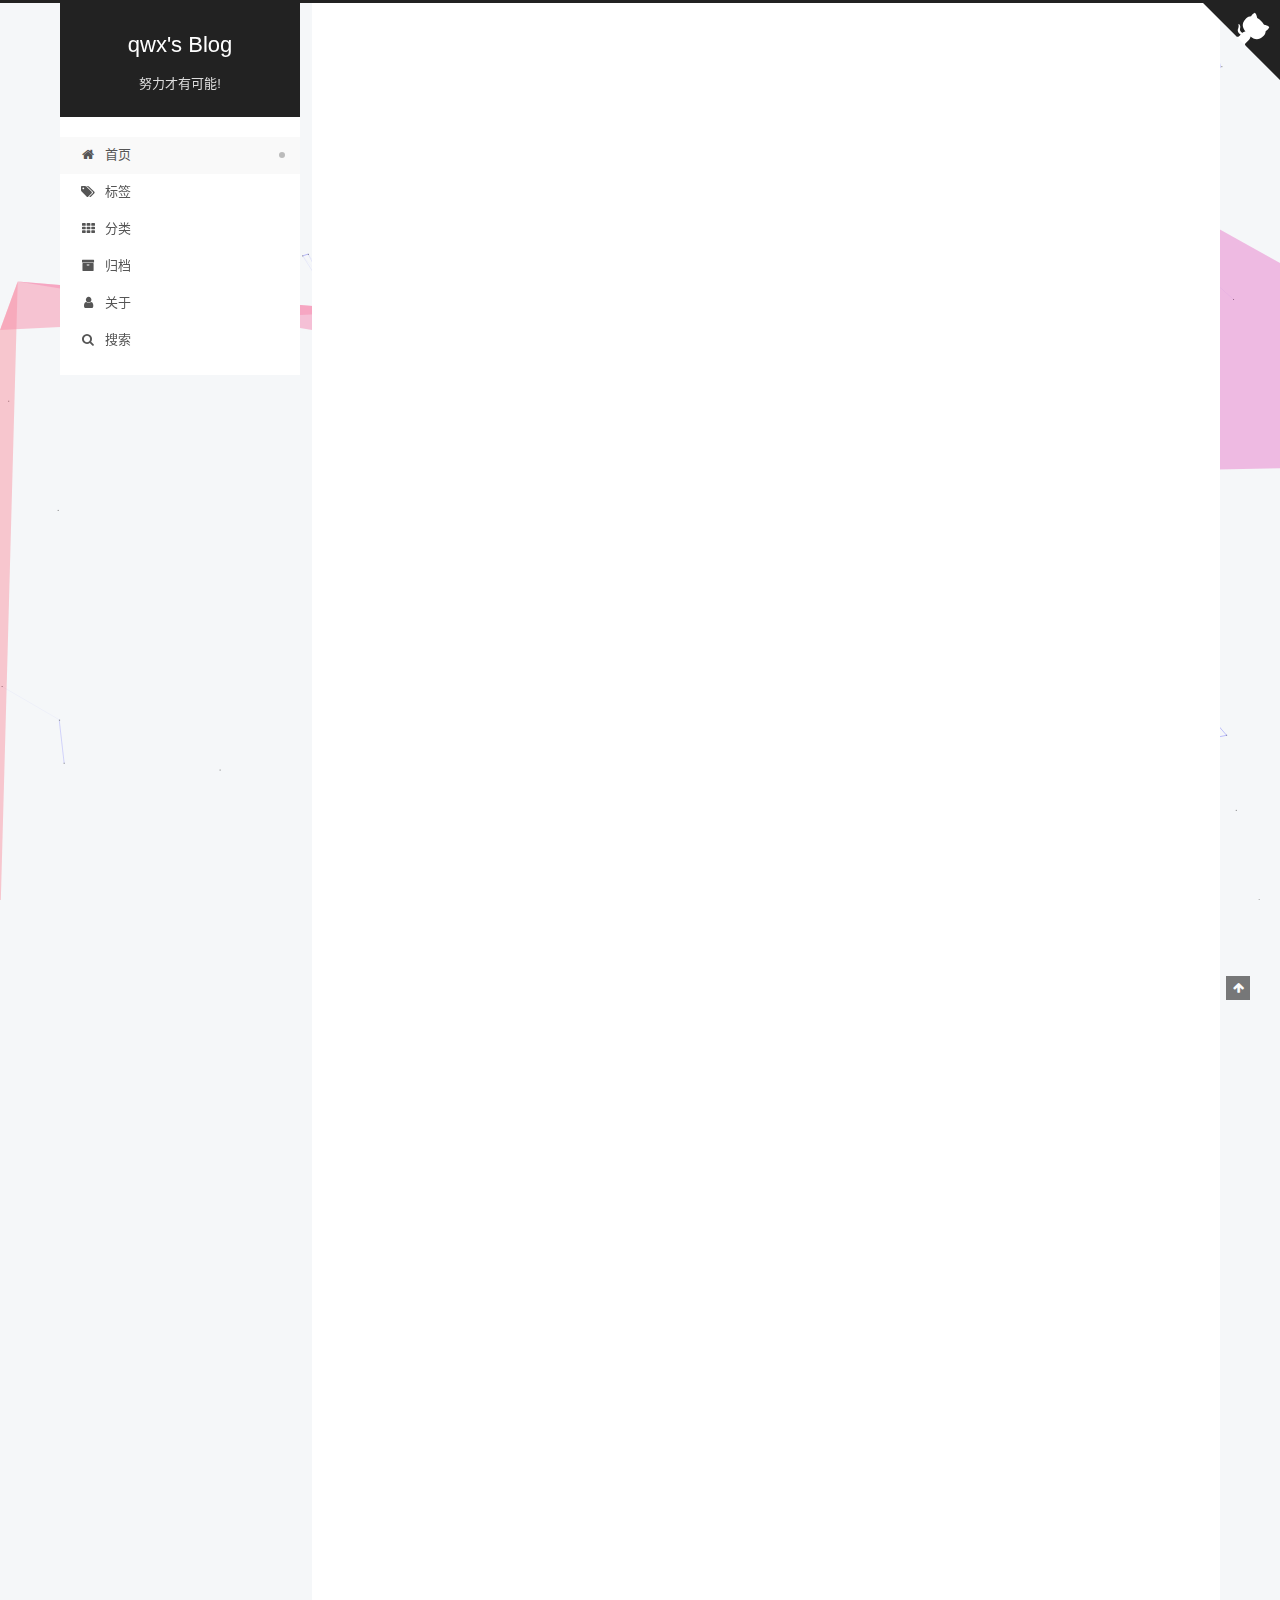
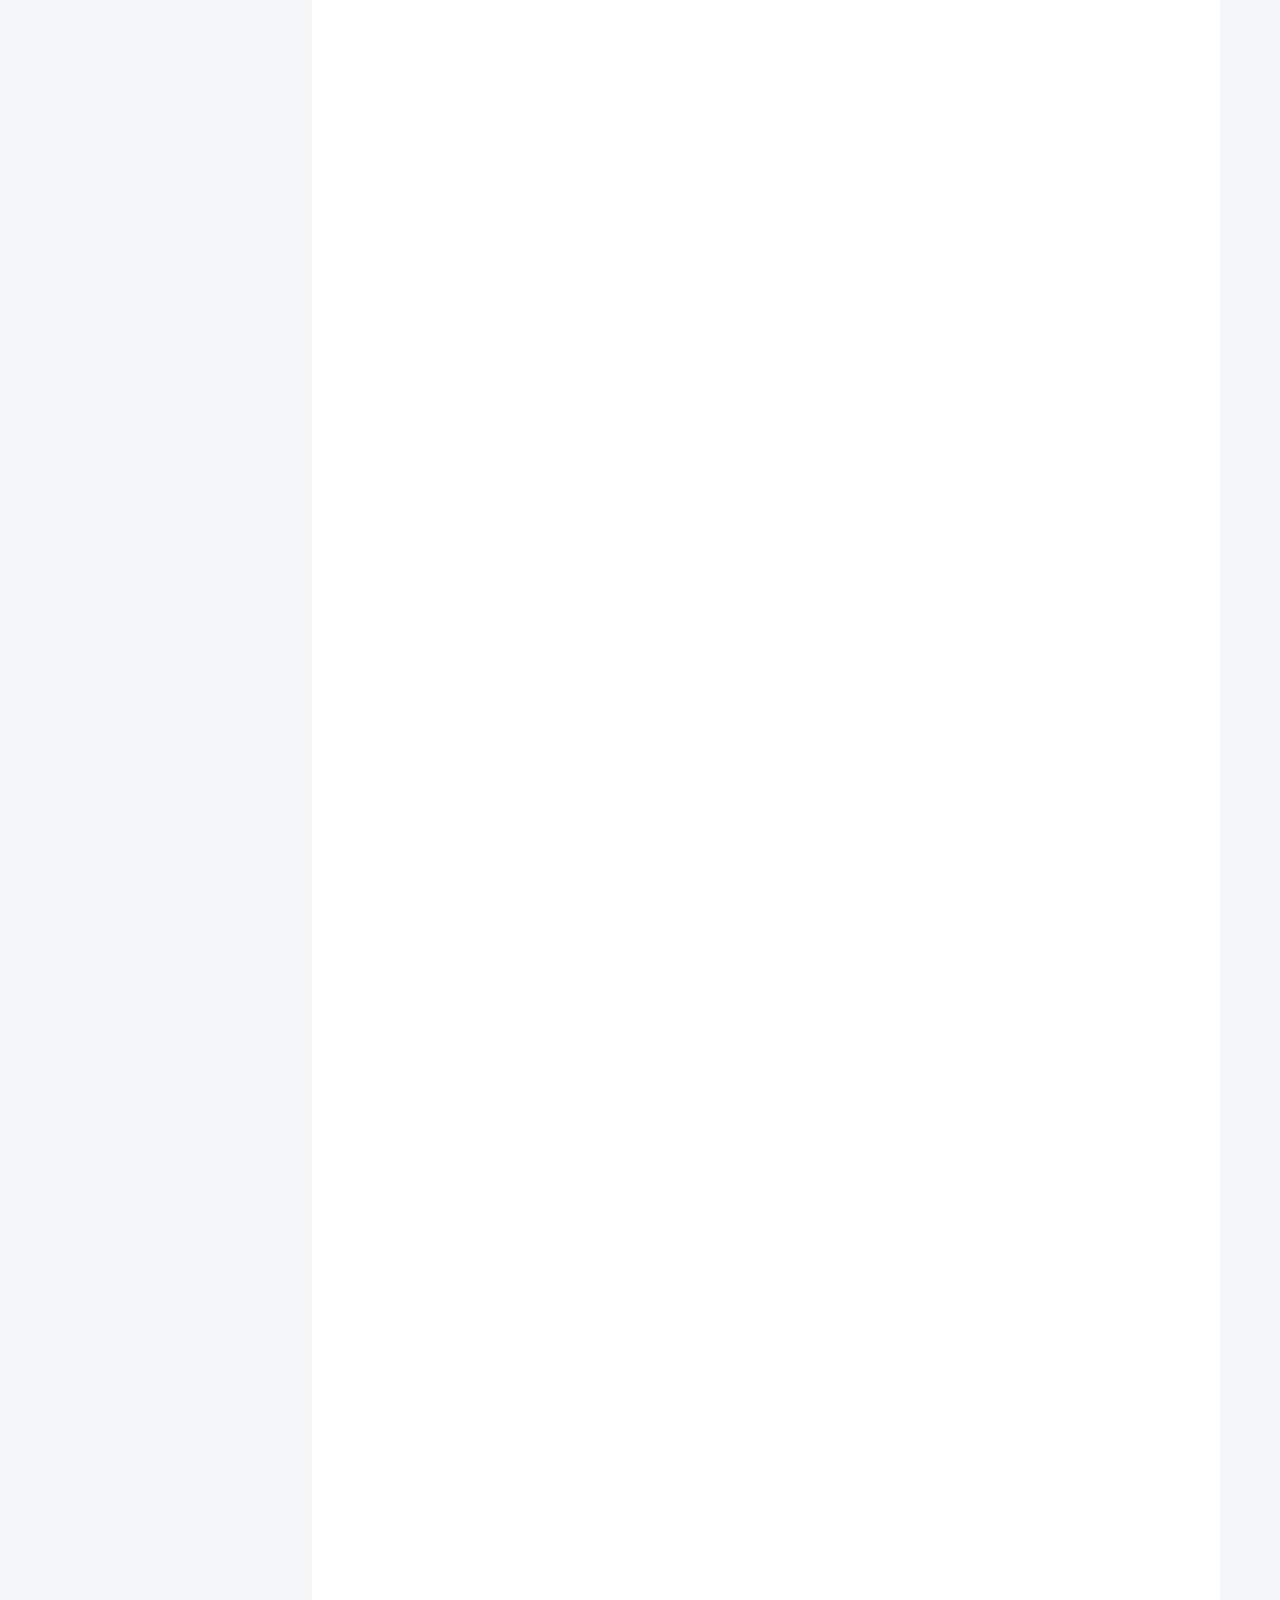
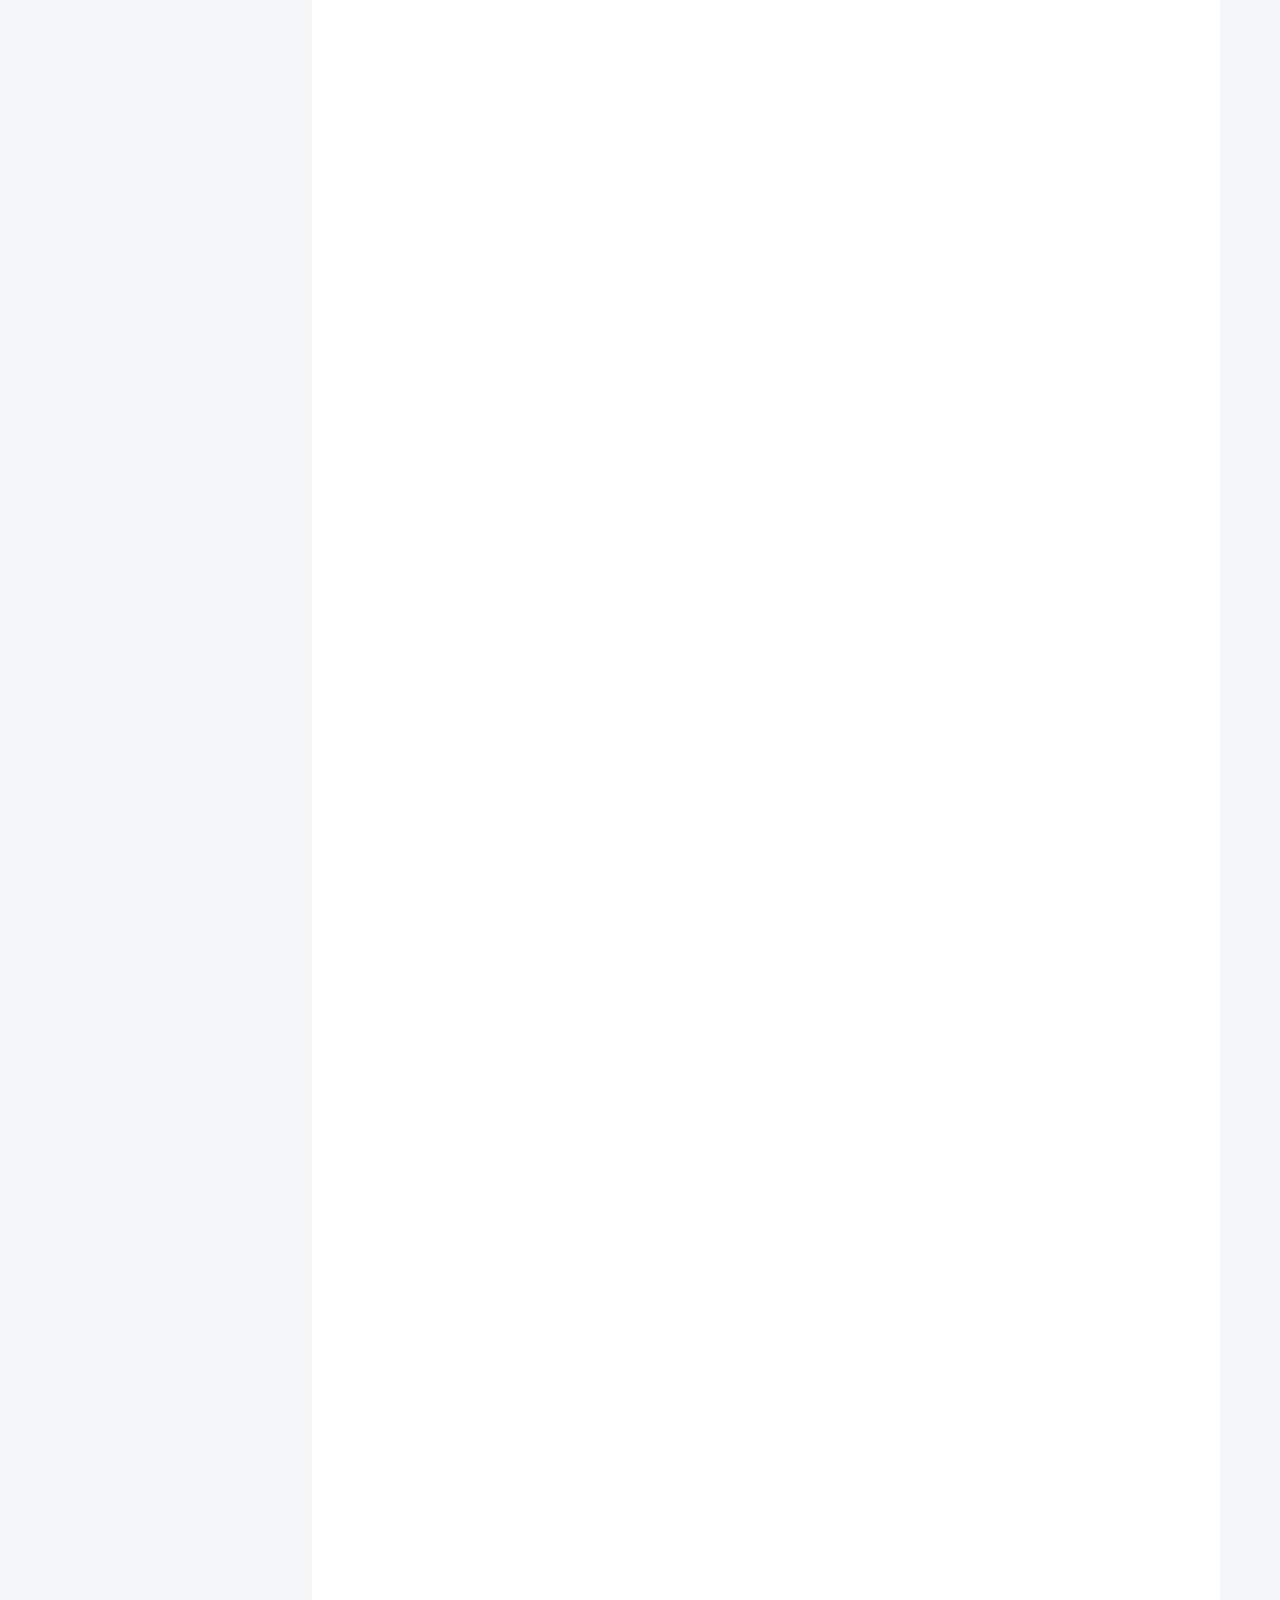
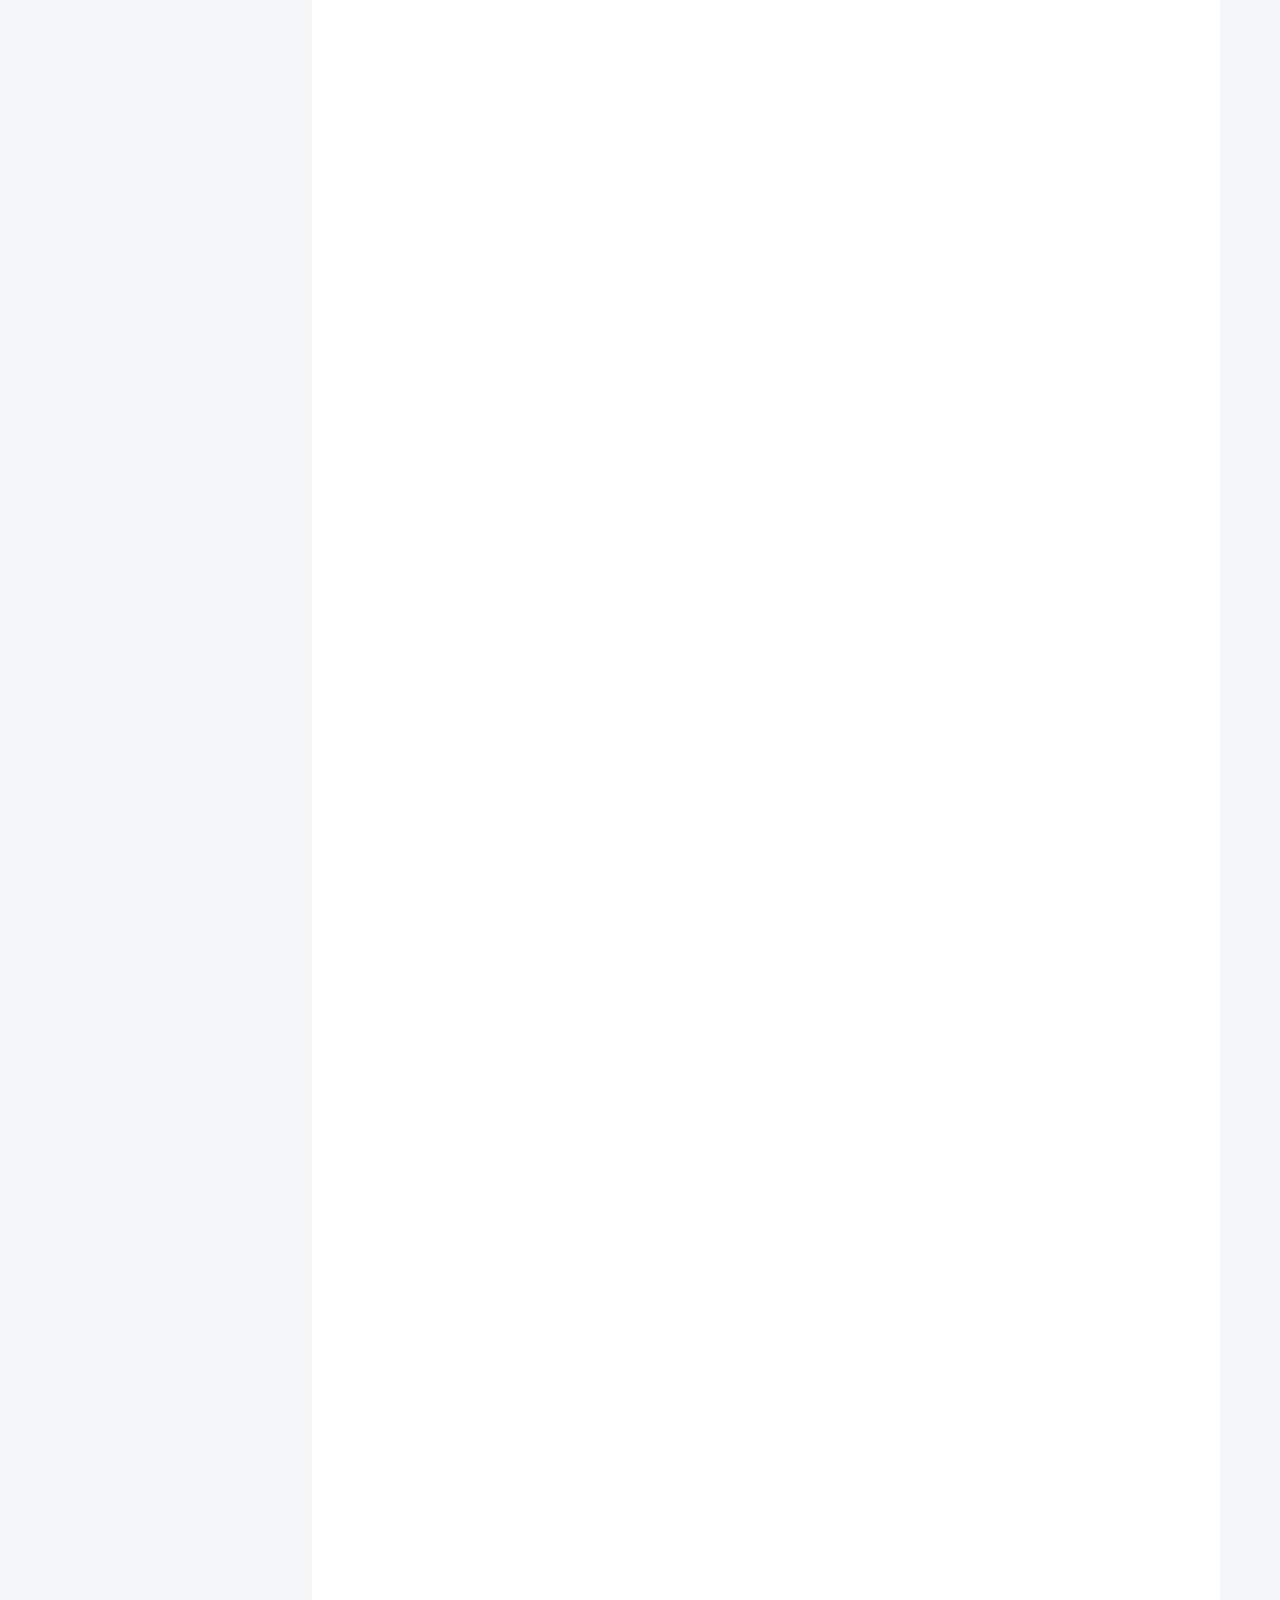
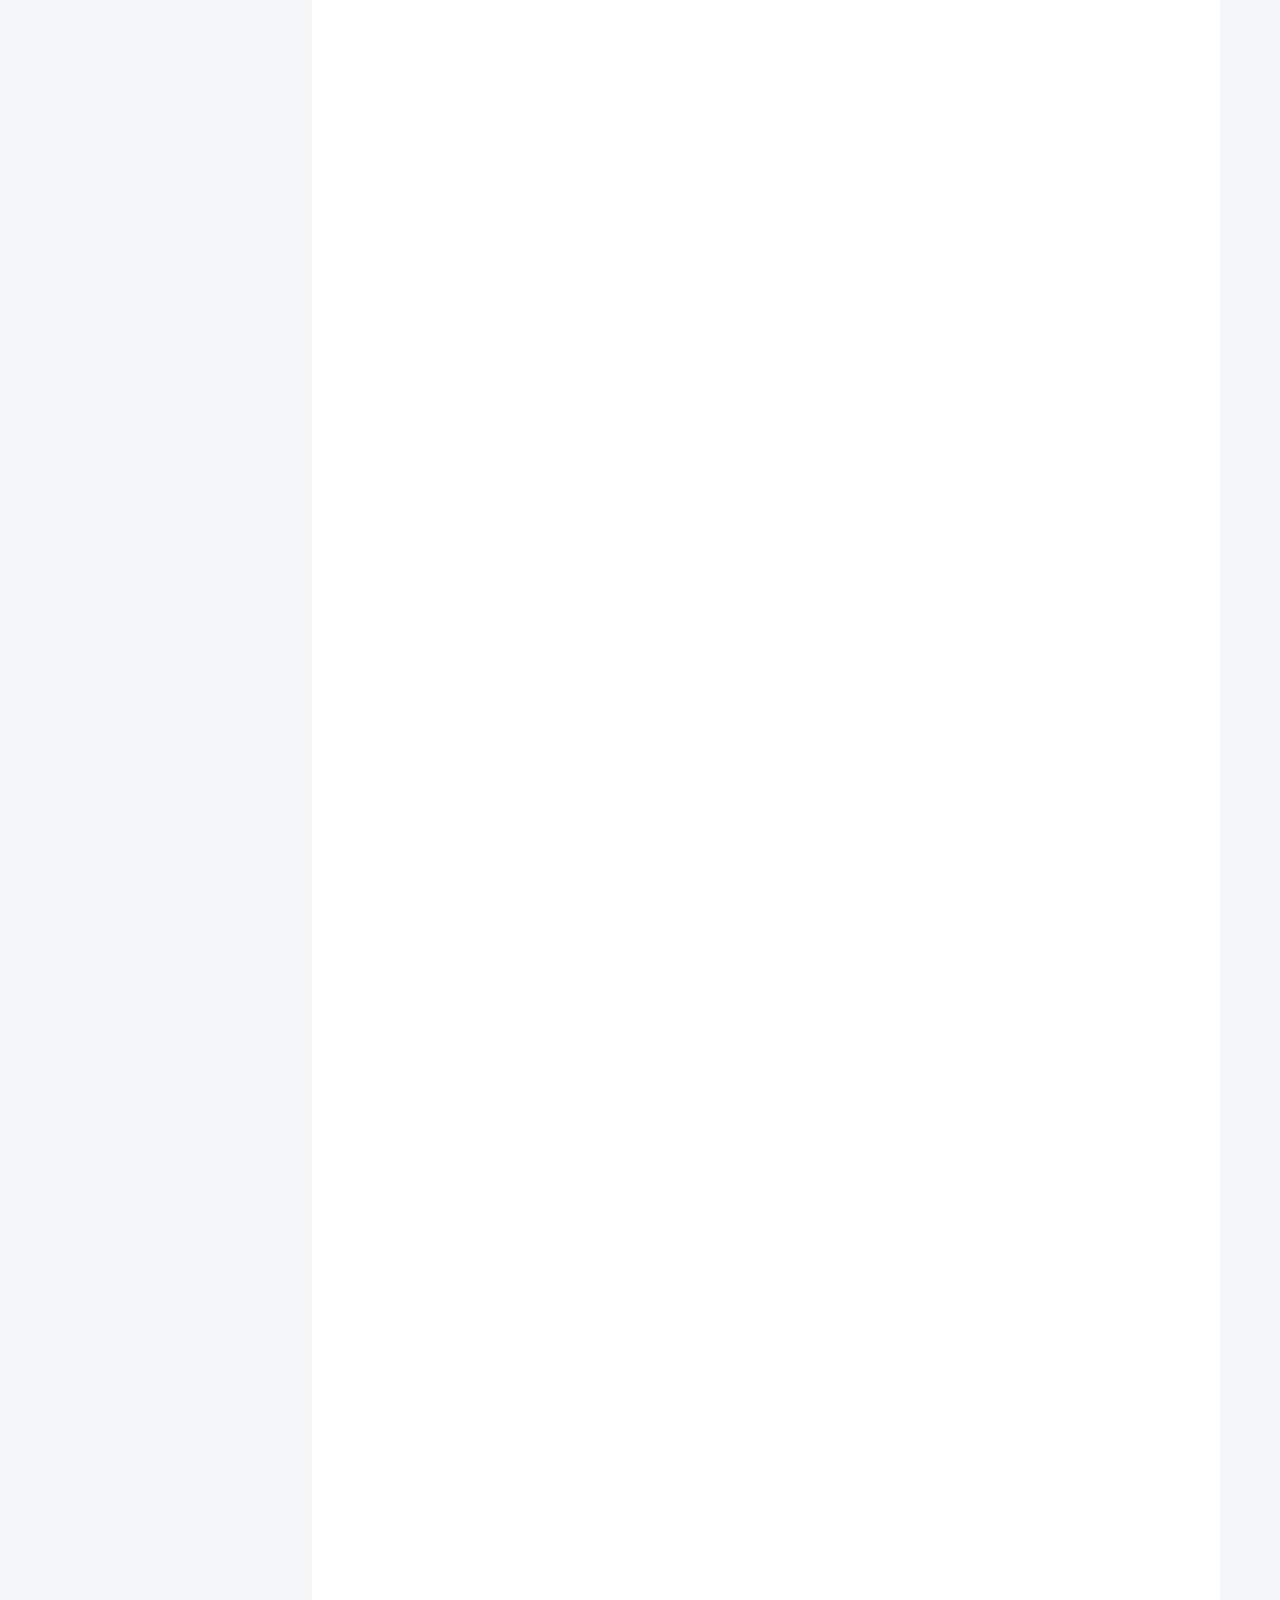
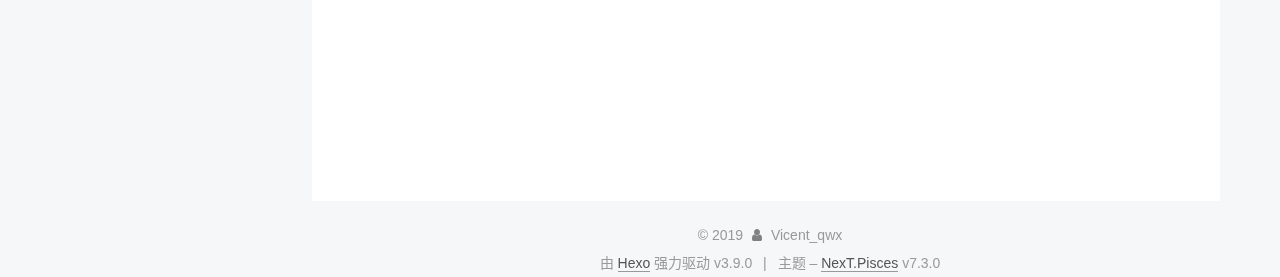
==== commit 34fc0529: "Site updated: 2019-08-06 15:41:52" ====
--- a/index.html
+++ b/index.html
@@ -4,22 +4,26 @@
 
 
 
-<html class="theme-next pisces use-motion" lang="zh_CN">
+<html class="theme-next pisces use-motion" lang="zh-CN">
 <head>
   <meta charset="UTF-8">
 <meta name="generator" content="Hexo 3.9.0">
 <meta name="viewport" content="width=device-width, initial-scale=1, maximum-scale=2">
 <meta name="theme-color" content="#222">
 <meta http-equiv="X-UA-Compatible" content="IE=edge">
-  <link rel="apple-touch-icon" sizes="180x180" href="/images/apple-touch-icon-next.png?v=7.3.0">
-  <link rel="icon" type="image/png" sizes="32x32" href="/images/favicon-32x32-next.png?v=7.3.0">
-  <link rel="icon" type="image/png" sizes="16x16" href="/images/favicon-16x16-next.png?v=7.3.0">
-  <link rel="mask-icon" href="/images/logo.svg?v=7.3.0" color="#222">
+  <link rel="apple-touch-icon" sizes="180x180" href="/images/apple-touch-icon.png?v=7.3.0">
+  <link rel="icon" type="image/png" sizes="32x32" href="/images/favicon-32x32.png?v=7.3.0">
+  <link rel="icon" type="image/png" sizes="16x16" href="/images/favicon-16x16.png?v=7.3.0">
+  <link rel="mask-icon" href="/images/safari-pinned-tab.svg?v=7.3.0" color="#222">
+  <meta name="msapplication-config" content="/images/browserconfig.xml">
 
 <link rel="stylesheet" href="/css/main.css?v=7.3.0">
 
 
 <link rel="stylesheet" href="/lib/font-awesome/css/font-awesome.min.css?v=4.7.0">
+  <link rel="stylesheet" href="/lib/fancybox/source/jquery.fancybox.css">
+  <script src="/lib/pace/pace.min.js?v=1.0.2"></script>
+  <link rel="stylesheet" href="/lib/pace/pace-theme-flash.min.css?v=1.0.2">
 
 
 <script id="hexo.configurations">
@@ -31,7 +35,7 @@
     sidebar: {"position":"left","display":"post","offset":12,"onmobile":false},
     back2top: {"enable":true,"sidebar":false,"scrollpercent":false},
     copycode: {"enable":false,"show_result":false,"style":null},
-    fancybox: false,
+    fancybox: true,
     mediumzoom: false,
     lazyload: false,
     pangu: false,
@@ -42,17 +46,17 @@
       hits: {"per_page":10},
       labels: {"input_placeholder":"Search for Posts","hits_empty":"We didn't find any results for the search: ${query}","hits_stats":"${hits} results found in ${time} ms"}
     },
-    localsearch: {"enable":false,"trigger":"auto","top_n_per_article":1,"unescape":false,"preload":false},
+    localsearch: {"enable":true,"trigger":"auto","top_n_per_article":1,"unescape":false,"preload":false},
     search: {
       root: '/',
-      path: ''
+      path: 'search.xml'
     },
     tabs: true,
-    motion: {"enable":true,"async":false,"transition":{"post_block":"fadeIn","post_header":"slideDownIn","post_body":"slideDownIn","coll_header":"slideLeftIn","sidebar":"slideUpIn"}},
+    motion: {"enable":true,"async":false,"transition":{"post_block":"whirlIn","post_header":"slideDownIn","post_body":"slideDownBigIn","coll_header":"slideLeftBigIn","sidebar":"slideUpIn"}},
     translation: {
-      copy_button: 'Kopieren',
-      copy_success: 'Kopiert',
-      copy_failure: 'Kopieren fehlgeschlagen'
+      copy_button: '复制',
+      copy_success: '复制成功',
+      copy_failure: '复制失败'
     }
   };
 </script>
@@ -64,7 +68,7 @@
 <meta property="og:url" content="https://qwx5270.github.io/index.html">
 <meta property="og:site_name" content="qwx&#39;s Blog">
 <meta property="og:description" content="前端开发与学习">
-<meta property="og:locale" content="zh_CN">
+<meta property="og:locale" content="zh-CN">
 <meta name="twitter:card" content="summary">
 <meta name="twitter:title" content="qwx&#39;s Blog">
 <meta name="twitter:description" content="前端开发与学习">
@@ -81,6 +85,15 @@
   
 
 
+  <script>
+    var _hmt = _hmt || [];
+    (function() {
+      var hm = document.createElement("script");
+      hm.src = "https://hm.baidu.com/hm.js?557c9212fb5585944a4cbe325c210f01";
+      var s = document.getElementsByTagName("script")[0];
+      s.parentNode.insertBefore(hm, s);
+    })();
+  </script>
 
 
 
@@ -114,7 +127,7 @@
 
 </head>
 
-<body itemscope itemtype="http://schema.org/WebPage" lang="zh_CN">
+<body itemscope itemtype="http://schema.org/WebPage" lang="zh-CN">
 
   <div class="container sidebar-position-left page-home">
     <div class="headband"></div>
@@ -135,7 +148,7 @@
   </div>
 
   <div class="site-nav-toggle">
-    <button aria-label="Navigationsleiste an/ausschalten">
+    <button aria-label="切换导航栏">
       <span class="btn-bar"></span>
       <span class="btn-bar"></span>
       <span class="btn-bar"></span>
@@ -155,27 +168,89 @@
       
     
 
-    <a href="/" rel="section"><i class="menu-item-icon fa fa-fw fa-home"></i> <br>Startseite</a>
+    <a href="/" rel="section"><i class="menu-item-icon fa fa-fw fa-home"></i> <br>首页</a>
 
   </li>
         
         
         
           
+          <li class="menu-item menu-item-tags">
+      
+    
+
+    <a href="/tags/" rel="section"><i class="menu-item-icon fa fa-fw fa-tags"></i> <br>标签</a>
+
+  </li>
+        
+        
+        
+          
+          <li class="menu-item menu-item-categories">
+      
+    
+
+    <a href="/categories/" rel="section"><i class="menu-item-icon fa fa-fw fa-th"></i> <br>分类</a>
+
+  </li>
+        
+        
+        
+          
           <li class="menu-item menu-item-archives">
       
     
 
-    <a href="/archives/" rel="section"><i class="menu-item-icon fa fa-fw fa-archive"></i> <br>Archiv</a>
+    <a href="/archives/" rel="section"><i class="menu-item-icon fa fa-fw fa-archive"></i> <br>归档</a>
 
   </li>
+        
+        
+        
+          
+          <li class="menu-item menu-item-about">
+      
+    
+
+    <a href="/about/" rel="section"><i class="menu-item-icon fa fa-fw fa-user"></i> <br>关于</a>
+
+  </li>
+        <li class="menu-item menu-item-search">
+          <a href="javascript:;" class="popup-trigger">
+          
+            <i class="menu-item-icon fa fa-search fa-fw"></i> <br>搜索</a>
+        </li>
+      
     </ul>
+    <div class="site-search">
+      
+  <div class="popup search-popup local-search-popup">
+  <div class="local-search-header clearfix">
+    <span class="search-icon">
+      <i class="fa fa-search"></i>
+    </span>
+    <span class="popup-btn-close">
+      <i class="fa fa-times-circle"></i>
+    </span>
+    <div class="local-search-input-wrapper">
+      <input autocomplete="off"
+             placeholder="搜索..." spellcheck="false"
+             type="text" id="local-search-input">
+    </div>
+  </div>
+  <div id="local-search-result"></div>
+</div>
+
+
+    </div>
 </nav>
 
 </div>
     </header>
 
     
+
+  <a href="https://github.com/qwx5270" class="github-corner" title="Follow me on GitHub" aria-label="Follow me on GitHub" rel="noopener" target="_blank"><svg width="80" height="80" viewBox="0 0 250 250" aria-hidden="true"><path d="M0,0 L115,115 L130,115 L142,142 L250,250 L250,0 Z"></path><path d="M128.3,109.0 C113.8,99.7 119.0,89.6 119.0,89.6 C122.0,82.7 120.5,78.6 120.5,78.6 C119.2,72.0 123.4,76.3 123.4,76.3 C127.3,80.9 125.5,87.3 125.5,87.3 C122.9,97.6 130.6,101.9 134.4,103.2" fill="currentColor" style="transform-origin: 130px 106px;" class="octo-arm"></path><path d="M115.0,115.0 C114.9,115.1 118.7,116.5 119.8,115.4 L133.7,101.6 C136.9,99.2 139.9,98.4 142.2,98.6 C133.8,88.0 127.5,74.4 143.8,58.0 C148.5,53.4 154.0,51.2 159.7,51.0 C160.3,49.4 163.2,43.6 171.4,40.1 C171.4,40.1 176.1,42.5 178.8,56.2 C183.1,58.6 187.2,61.8 190.9,65.4 C194.5,69.0 197.7,73.2 200.1,77.6 C213.8,80.2 216.3,84.9 216.3,84.9 C212.7,93.1 206.9,96.0 205.4,96.6 C205.1,102.4 203.0,107.8 198.3,112.5 C181.9,128.9 168.3,122.5 157.7,114.1 C157.9,116.9 156.7,120.9 152.7,124.9 L141.0,136.5 C139.8,137.7 141.6,141.9 141.8,141.8 Z" fill="currentColor" class="octo-body"></path></svg></a>
 
 
     <main id="main" class="main">
@@ -193,12 +268,12 @@
   
   
   <div class="post-block">
-    <link itemprop="mainEntityOfPage" href="https://qwx5270.github.io/2019/08/02/hello-world/">
+    <link itemprop="mainEntityOfPage" href="https://qwx5270.github.io/2019/08/04/MarkDown语法/">
 
     <span hidden itemprop="author" itemscope itemtype="http://schema.org/Person">
       <meta itemprop="name" content="Vicent_qwx">
       <meta itemprop="description" content="前端开发与学习">
-      <meta itemprop="image" content="/images/avatar.gif">
+      <meta itemprop="image" content="/images/Q.png">
     </span>
 
     <span hidden itemprop="publisher" itemscope itemtype="http://schema.org/Organization">
@@ -210,7 +285,7 @@
           <h1 class="post-title" itemprop="name headline">
                 
                 
-                <a href="/2019/08/02/hello-world/" class="post-title-link" itemprop="url">Hello World</a>
+                <a href="/2019/08/04/MarkDown语法/" class="post-title-link" itemprop="url">MarkDown语法</a>
               
             
           </h1>
@@ -222,17 +297,212 @@
                 <i class="fa fa-calendar-o"></i>
               </span>
               
-                <span class="post-meta-item-text">Veröffentlicht am</span>
+                <span class="post-meta-item-text">发表于</span>
               
 
               
                 
               
 
-              <time title="Erstellt: 2019-08-02 21:00:18" itemprop="dateCreated datePublished" datetime="2019-08-02T21:00:18+08:00">2019-08-02</time>
+              <time title="创建时间：2019-08-04 18:40:38 / 修改时间：18:45:39" itemprop="dateCreated datePublished" datetime="2019-08-04T18:40:38+08:00">2019-08-04</time>
             </span>
           
-
+            
+
+            
+          
+
+          
+            <span id="/2019/08/04/MarkDown语法/" class="post-meta-item leancloud_visitors" data-flag-title="MarkDown语法">
+              <span class="post-meta-item-icon">
+                <i class="fa fa-eye"></i>
+              </span>
+              
+                <span class="post-meta-item-text">阅读次数：</span>
+              
+                <span class="leancloud-visitors-count"></span>
+            </span>
+          <br>
+
+        </div>
+      </header>
+
+    
+    
+    
+    <div class="post-body" itemprop="articleBody">
+
+      
+          
+            <h1 id="Markdown语法"><a href="#Markdown语法" class="headerlink" title="Markdown语法"></a>Markdown语法</h1><h3 id="标题"><a href="#标题" class="headerlink" title="标题"></a>标题</h3><p>markdown标题有两种格式</p>
+<ul>
+<li><p>使用 = 和 - 作为一级标题和二级标题 如下:</p>
+<p> 这展示的是一级标题<br> <code>================</code></p>
+<p> 这展示的是二级标题<br> <code>---------------------------</code></p>
+ <img src="/2019/08/04/MarkDown语法/000.png" title="效果展示"></li>
+<li><p>使用 # 号作为标记</p>
+<p> # h1<br> ## h2<br> ### h3<br> #### h4<br> ##### h5<br> ###### h6  </p>
+ <img src="/2019/08/04/MarkDown语法/001.png" title="效果展示">
+<h3 id="字体强调"><a href="#字体强调" class="headerlink" title="字体强调"></a>字体强调</h3><p>*斜体* 和 _斜体_</p>
+<p>*<em>加粗*</em> 和 __加粗__</p>
+<p>***粗斜体文本*** 和 ___粗斜体文本___</p>
+<p>~<del>删除线</del> 和 &lt;u&gt;下划线&lt;/u&gt;</p>
+<p>[^脚注(注明的文本)]</p>
+<p>创建脚注格式类似这样 <a href="学的不仅是技术，更是梦想！！">^haha</a></p>
+</li>
+</ul>
+<h3 id="分割线"><a href="#分割线" class="headerlink" title="分割线"></a>分割线</h3><p>  在一行中用三个及以上的星号、减号、底线来建立一个分隔线, 行内不能有其他字符,空格符除外</p>
+<p>  *** 和 --- 和 ___</p>
+<hr>
+<h3 id="列表"><a href="#列表" class="headerlink" title="列表"></a>列表</h3><p>  * 第一项<br>  * 第二项<br>  * 第三项  </p>
+<p>  + 第一项<br>  + 第二项<br>  + 第三项   </p>
+<p>  - 第一项<br>  - 第二项<br>  - 第三项 </p>
+<p>  <code>1. 第一项</code><br>  <code>2. 第二项</code><br>  <code>3. 第三项</code>  </p>
+<h4 id="列表嵌套"><a href="#列表嵌套" class="headerlink" title="列表嵌套"></a>列表嵌套</h4><p>子列表中的选项添加四个空格  </p>
+<ol>
+<li>第一项：<br> - 第一项嵌套的第一个元素<br> - 第一项嵌套的第二个元素     </li>
+<li>第二项：<br> - 第二项嵌套的第一个元素<br> - 第二项嵌套的第一个元素  </li>
+</ol>
+<h3 id="块级元素"><a href="#块级元素" class="headerlink" title="块级元素"></a>块级元素</h3><p>Markdown 区块引用是在段落开头使用 &gt; 符号 ，然后后面紧跟一个空格符号</p>
+<h4 id="区块中使用列表"><a href="#区块中使用列表" class="headerlink" title="区块中使用列表"></a>区块中使用列表</h4><p>  <code>&gt; ## This is a header.</code><br>  <code>&gt;</code><br>  <code>&gt; 1.   This is the first list item.</code><br>  <code>&gt; 2.   This is the second list item.</code><br>  <code>&gt;</code><br>  <code>&gt; Here&#39;s some example code:</code><br>  <code>&gt;</code><br>  <code>&gt;     return shell_exec(&quot;echo $input | $markdown_script&quot;);</code></p>
+<blockquote>
+<h4 id="This-is-a-header"><a href="#This-is-a-header" class="headerlink" title="This is a header."></a>This is a header.</h4><ol>
+<li>This is the first list item.</li>
+<li>This is the second list item.</li>
+</ol>
+<p>Here’s some example code:</p>
+<pre><code>return shell_exec(&quot;echo $input | $markdown_script&quot;);</code></pre></blockquote>
+<h4 id="列表中使用区块"><a href="#列表中使用区块" class="headerlink" title="列表中使用区块"></a>列表中使用区块</h4><p>要在列表项目内放进区块，那么就需要在 &gt; 前添加四个空格的缩进<br><code>* 第一项</code><br>  &emsp;&emsp;<code>&gt; This is the first level of quoting.</code><br>  &emsp;&emsp;<code>&gt; Back to the first level.</code><br><code>* 第二项</code>   </p>
+<p>###代码区块</p>
+<ol>
+<li><p>代码块: 缩进 4 个空格或是 1 个制表符<br>&lt;?php<br>  echo ‘RUNOOB’;<br>  function () {</p>
+<pre><code>echo &apos;test&apos;;</code></pre><p>  }</p>
+</li>
+<li><p>行内式：如果在一个行内需要引用代码, 只要用反引号`引起来就好<br><code>printf(&#39;hello, world&#39;)</code></p>
+</li>
+<li><p>多行代码块与语法高亮：在需要高亮的代码块的前一行及后一行使用三个单反引号“`”包裹</p>
+<img src="/2019/08/04/MarkDown语法/003.png" title="代码">
+
+<figure class="highlight javascript"><table><tr><td class="gutter"><pre><span class="line">1</span><br><span class="line">2</span><br><span class="line">3</span><br></pre></td><td class="code"><pre><span class="line">$(<span class="built_in">document</span>).ready(<span class="function"><span class="keyword">function</span> (<span class="params"></span>) </span>&#123;</span><br><span class="line">alert(<span class="string">'RUNOOB'</span>);</span><br><span class="line">&#125;);</span><br></pre></td></tr></table></figure>
+
+</li>
+</ol>
+<h3 id="链接"><a href="#链接" class="headerlink" title="链接"></a>链接</h3><p>[链接名称](链接地址)<br>[baidu](<a href="http://www.baidu.com" target="_blank" rel="noopener">www.baidu.com</a>)</p>
+<p>这是一个链接—&gt; <a href="https://qwx5270.github.io/">我的博客</a>    </p>
+<p>####高级链接<br>链接也可以用变量来代替，文档末尾附带变量地址</p>
+<img src="/2019/08/04/MarkDown语法/004.png" title="代码">
+
+<p>I get 10 times more traffic from [Google] <a href="http://google.com/" title="Google" target="_blank" rel="noopener">1</a> than from<br>[Yahoo] <a href="http://search.yahoo.com/" title="Yahoo Search" target="_blank" rel="noopener">2</a> or [MSN] <a href="http://search.msn.com/" title="MSN Search" target="_blank" rel="noopener">3</a>.</p>
+<h4 id="图片"><a href="#图片" class="headerlink" title="图片"></a>图片</h4><p>图片的语法格式以下</p>
+<p><code>![alt 属性文本](图片地址)</code></p>
+<p><code>![alt 属性文本](图片地址 &quot;可选标题&quot;)</code></p>
+<p><img src="http://static.runoob.com/images/runoob-logo.png" alt="RUNOOB 图标" title="RUNOOB"></p>
+<h3 id="表格"><a href="#表格" class="headerlink" title="表格"></a>表格</h3><figure class="highlight plain"><table><tr><td class="gutter"><pre><span class="line">1</span><br><span class="line">2</span><br><span class="line">3</span><br></pre></td><td class="code"><pre><span class="line">表头一|表头二|表头三</span><br><span class="line">:---:|:---:|:---:</span><br><span class="line">项目一|项目二|项目三</span><br></pre></td></tr></table></figure>
+
+<table>
+<thead>
+<tr>
+<th align="center">表头一</th>
+<th align="center">表头二</th>
+<th align="center">表头三</th>
+</tr>
+</thead>
+<tbody><tr>
+<td align="center">项目一</td>
+<td align="center">项目二</td>
+<td align="center">项目三</td>
+</tr>
+<tr>
+<td align="center">项目2一</td>
+<td align="center">项目2二</td>
+<td align="center">项目2三</td>
+</tr>
+</tbody></table>
+<p>注：三个短斜杠左右的冒号用于控制对齐方式，只放置左边冒号表示文字居左，只放置右边冒号表示文字居右，如果两边都放置冒号表示文字居中。</p>
+<h3 id="其他的高级技巧"><a href="#其他的高级技巧" class="headerlink" title="其他的高级技巧"></a>其他的高级技巧</h3><pre><code>目前支持的 HTML 元素有：&lt;kbd&gt; &lt;b&gt; &lt;i&gt; &lt;em&gt; &lt;sup&gt; &lt;sub&gt; &lt;br&gt;等
+
+使用 &lt;kbd&gt;Ctrl&lt;/kbd&gt;+&lt;kbd&gt;Alt&lt;/kbd&gt;+&lt;kbd&gt;Del&lt;/kbd&gt; 重启电脑</code></pre><p>  使用 <kbd>Ctrl</kbd>+<kbd>Alt</kbd>+<kbd>Del</kbd> 重启电脑</p>
+<h5 id="反斜杠转义"><a href="#反斜杠转义" class="headerlink" title="反斜杠转义"></a>反斜杠转义</h5><pre><code><figure class="highlight plain"><table><tr><td class="gutter"><pre><span class="line">1</span><br><span class="line">2</span><br><span class="line">3</span><br><span class="line">4</span><br><span class="line">5</span><br><span class="line">6</span><br><span class="line">7</span><br><span class="line">8</span><br><span class="line">9</span><br><span class="line">10</span><br><span class="line">11</span><br><span class="line">12</span><br></pre></td><td class="code"><pre><span class="line">\   反斜线</span><br><span class="line">`   反引号</span><br><span class="line">*   星号</span><br><span class="line">_   下划线</span><br><span class="line">&#123;&#125;  花括号</span><br><span class="line">[]  方括号</span><br><span class="line">()  小括号</span><br><span class="line">#   井字号</span><br><span class="line">+   加号</span><br><span class="line">-   减号</span><br><span class="line">.   英文句点</span><br><span class="line">!   感叹号</span><br></pre></td></tr></table></figure></code></pre><h5 id="自动链接"><a href="#自动链接" class="headerlink" title="自动链接"></a>自动链接</h5><p>  Markdown 支持一种 “自动” 创建 URL 和 email 地址链接的简短形式: 只需用尖括号包围 URL 或 email 地址即可  </p>
+<pre><code>&lt;qwx5270@gmail.com&gt;      
+&lt;https://qwx5270.github.io/&gt;     </code></pre><p>  <a href="mailto:&#113;&#x77;&#x78;&#x35;&#x32;&#55;&#x30;&#64;&#103;&#109;&#97;&#105;&#x6c;&#46;&#99;&#x6f;&#109;" target="_blank" rel="noopener">&#113;&#x77;&#x78;&#x35;&#x32;&#55;&#x30;&#64;&#103;&#109;&#97;&#105;&#x6c;&#46;&#99;&#x6f;&#109;</a>   </p>
+<p>  <a href="https://qwx5270.github.io/">https://qwx5270.github.io/</a></p>
+
+          
+        
+      
+    </div>
+
+    
+    
+    
+
+    <footer class="post-footer">
+        <div class="post-eof"></div>
+    </footer>
+  </div>
+  
+  
+  
+  </article>
+
+    
+      
+
+  <article class="post post-type-normal" itemscope itemtype="http://schema.org/Article">
+  
+  
+  
+  <div class="post-block">
+    <link itemprop="mainEntityOfPage" href="https://qwx5270.github.io/2019/08/02/hello-world/">
+
+    <span hidden itemprop="author" itemscope itemtype="http://schema.org/Person">
+      <meta itemprop="name" content="Vicent_qwx">
+      <meta itemprop="description" content="前端开发与学习">
+      <meta itemprop="image" content="/images/Q.png">
+    </span>
+
+    <span hidden itemprop="publisher" itemscope itemtype="http://schema.org/Organization">
+      <meta itemprop="name" content="qwx's Blog">
+    </span>
+      <header class="post-header">
+
+        
+          <h1 class="post-title" itemprop="name headline">
+                
+                
+                <a href="/2019/08/02/hello-world/" class="post-title-link" itemprop="url">Hello World</a>
+              
+            
+          </h1>
+        
+
+        <div class="post-meta">
+            <span class="post-meta-item">
+              <span class="post-meta-item-icon">
+                <i class="fa fa-calendar-o"></i>
+              </span>
+              
+                <span class="post-meta-item-text">发表于</span>
+              
+
+              
+                
+              
+
+              <time title="创建时间：2019-08-02 21:00:18" itemprop="dateCreated datePublished" datetime="2019-08-02T21:00:18+08:00">2019-08-02</time>
+            </span>
+          
+
+          
+            <span id="/2019/08/02/hello-world/" class="post-meta-item leancloud_visitors" data-flag-title="Hello World">
+              <span class="post-meta-item-icon">
+                <i class="fa fa-eye"></i>
+              </span>
+              
+                <span class="post-meta-item-text">阅读次数：</span>
+              
+                <span class="leancloud-visitors-count"></span>
+            </span>
           <br>
 
         </div>
@@ -304,6 +574,9 @@
         <div class="site-overview">
 
           <div class="site-author motion-element" itemprop="author" itemscope itemtype="http://schema.org/Person">
+    <img class="site-author-image" itemprop="image"
+      src="/images/Q.png"
+      alt="Vicent_qwx">
   <p class="site-author-name" itemprop="name">Vicent_qwx</p>
   <div class="site-description motion-element" itemprop="description">前端开发与学习</div>
 </div>
@@ -312,8 +585,8 @@
         
           <a href="/archives/">
         
-          <span class="site-state-item-count">1</span>
-          <span class="site-state-item-name">Artikel</span>
+          <span class="site-state-item-count">2</span>
+          <span class="site-state-item-name">日志</span>
         </a>
       </div>
     
@@ -340,9 +613,9 @@
   </span>
   <span class="author" itemprop="copyrightHolder">Vicent_qwx</span>
 </div>
-  <div class="powered-by">Erstellt mit  <a href="https://hexo.io" class="theme-link" rel="noopener" target="_blank">Hexo</a> v3.9.0</div>
+  <div class="powered-by">由 <a href="https://hexo.io" class="theme-link" rel="noopener" target="_blank">Hexo</a> 强力驱动 v3.9.0</div>
   <span class="post-meta-divider">|</span>
-  <div class="theme-info">Design – <a href="https://theme-next.org" class="theme-link" rel="noopener" target="_blank">NexT.Pisces</a> v7.3.0</div>
+  <div class="theme-info">主题 – <a href="https://theme-next.org" class="theme-link" rel="noopener" target="_blank">NexT.Pisces</a> v7.3.0</div>
 
         
 
@@ -365,7 +638,14 @@
   </div>
 
   
+    
+    
+  
+  <script color='0,0,255' opacity='0.5' zIndex='-1' count='99' src="/lib/canvas-nest/canvas-nest.min.js"></script>
+  <script size="300" alpha="0.5" zIndex="-1" src="/lib/canvas-ribbon/canvas-ribbon.js"></script>
   <script src="/lib/jquery/index.js?v=3.4.1"></script>
+  <script src="/lib/fancybox/source/jquery.fancybox.pack.js"></script>
+  <script src="/lib/reading_progress/reading_progress.js"></script>
   <script src="/lib/velocity/velocity.min.js?v=1.2.1"></script>
   <script src="/lib/velocity/velocity.ui.min.js?v=1.2.1"></script>
 
@@ -397,18 +677,91 @@
 
 
 
-
-
-
-
-
-
-
-
-
-
-
-
+  <script src="/lib/bookmark/bookmark.min.js?v=1.0"></script>
+  <script>
+    bookmark.loadBookmark();
+  
+  </script>
+
+
+
+  
+  <script>
+    function showTime(Counter) {
+      var entries = [];
+      var $visitors = $('.leancloud_visitors');
+
+      $visitors.each(function() {
+        entries.push( $(this).attr('id').trim() );
+      });
+
+      Counter('get', '/classes/Counter', { where: JSON.stringify({ url: { '$in': entries } }) })
+        .done(function({ results }) {
+          var COUNT_CONTAINER_REF = '.leancloud-visitors-count';
+
+          if (results.length === 0) {
+            $visitors.find(COUNT_CONTAINER_REF).text(0);
+            return;
+          }
+
+          for (var i = 0; i < results.length; i++) {
+            var item = results[i];
+            var url = item.url;
+            var time = item.time;
+            var element = document.getElementById(url);
+
+            $(element).find(COUNT_CONTAINER_REF).text(time);
+          }
+          for (var i = 0; i < entries.length; i++) {
+            var url = entries[i];
+            var element = document.getElementById(url);
+            var countSpan = $(element).find(COUNT_CONTAINER_REF);
+            if (countSpan.text() == '') {
+              countSpan.text(0);
+            }
+          }
+        })
+        .fail(function ({ responseJSON }) {
+          console.log(`LeanCloud Counter Error: ${responseJSON.code} ${responseJSON.error}`);
+        });
+    }
+    
+
+    $(function() {
+      $.get('https://app-router.leancloud.cn/2/route?appId=' + 'x1JISM2631WnehRb1gLd24mC-gzGzoHsz')
+        .done(function({ api_server }) {
+          var Counter = function(method, url, data) {
+            return $.ajax({
+              method: method,
+              url: `https://${api_server}/1.1${url}`,
+              headers: {
+                'X-LC-Id': 'x1JISM2631WnehRb1gLd24mC-gzGzoHsz',
+                'X-LC-Key': 'AOqVi681ksA9zhJqCgl4wI7e',
+                'Content-Type': 'application/json',
+              },
+              data: data
+            });
+          };
+            if ($('.post-title-link').length >= 1) {
+              showTime(Counter);
+            }
+          
+        });
+    });
+  </script>
+
+
+
+
+
+
+
+
+
+
+
+
+  <script src="/js/local-search.js?v=7.3.0"></script>
 
 
 
--- a/css/main.css
+++ b/css/main.css
@@ -7,6 +7,7 @@
 display: block {
   display: block;
 }
+/* normalize.css v8.0.1 | MIT License | github.com/necolas/normalize.css */
 html {
   line-height: 1.15; /* 1 */
   -webkit-text-size-adjust: 100%; /* 2 */
@@ -88,22 +89,22 @@
   text-transform: none;
 }
 button,
-[type='button'],
-[type='reset'],
-[type='submit'] {
+[type="button"],
+[type="reset"],
+[type="submit"] {
   -webkit-appearance: button;
 }
 button::-moz-focus-inner,
-[type='button']::-moz-focus-inner,
-[type='reset']::-moz-focus-inner,
-[type='submit']::-moz-focus-inner {
+[type="button"]::-moz-focus-inner,
+[type="reset"]::-moz-focus-inner,
+[type="submit"]::-moz-focus-inner {
   border-style: none;
   padding: 0;
 }
 button:-moz-focusring,
-[type='button']:-moz-focusring,
-[type='reset']:-moz-focusring,
-[type='submit']:-moz-focusring {
+[type="button"]:-moz-focusring,
+[type="reset"]:-moz-focusring,
+[type="submit"]:-moz-focusring {
   outline: 1px dotted ButtonText;
 }
 fieldset {
@@ -123,25 +124,25 @@
 textarea {
   overflow: auto;
 }
-[type='checkbox'],
-[type='radio'] {
+[type="checkbox"],
+[type="radio"] {
   box-sizing: border-box; /* 1 */
   padding: 0; /* 2 */
 }
-[type='number']::-webkit-inner-spin-button,
-[type='number']::-webkit-outer-spin-button {
+[type="number"]::-webkit-inner-spin-button,
+[type="number"]::-webkit-outer-spin-button {
   height: auto;
 }
-[type='search'] {
+[type="search"] {
+  -webkit-appearance: textfield; /* 1 */
   outline-offset: -2px; /* 2 */
-  -webkit-appearance: textfield; /* 1 */
-}
-[type='search']::-webkit-search-decoration {
+}
+[type="search"]::-webkit-search-decoration {
   -webkit-appearance: none;
 }
 ::-webkit-file-upload-button {
+  -webkit-appearance: button; /* 1 */
   font: inherit; /* 2 */
-  -webkit-appearance: button; /* 1 */
 }
 details {
   display: block;
@@ -160,12 +161,12 @@
   color: #fff;
 }
 body {
-  background: #f5f7f9;
-  color: #555;
+  position: relative;
   font-family: 'Lato', "PingFang SC", "Microsoft YaHei", sans-serif;
   font-size: 1em;
   line-height: 2;
-  position: relative;
+  color: #555;
+  background: #f5f7f9;
 }
 @media (max-width: 991px) {
   body {
@@ -178,11 +179,11 @@
 h4,
 h5,
 h6 {
-  font-family: 'Lato', "PingFang SC", "Microsoft YaHei", sans-serif;
+  margin: 20px 0 15px;
+  padding: 0;
   font-weight: bold;
   line-height: 1.5;
-  margin: 20px 0 15px;
-  padding: 0;
+  font-family: 'Lato', "PingFang SC", "Microsoft YaHei", sans-serif;
 }
 h1 {
   font-size: 1.75em;
@@ -210,44 +211,47 @@
   overflow-wrap: break-word;
   word-wrap: break-word;
   background-color: transparent;
+  color: #555;
+  text-decoration: none;
+  outline: none;
   border-bottom: 1px solid #999;
-  color: #555;
-  outline: none;
-  text-decoration: none;
   cursor: pointer;
 }
 a:hover,
 span.exturl:hover {
+  color: #222;
   border-bottom-color: #222;
-  color: #222;
 }
 video {
+  max-width: 100%;
   display: block;
   margin-left: auto;
   margin-right: auto;
-  max-width: 100%;
 }
 img {
   display: block;
-  height: auto;
   margin: auto;
   max-width: 100%;
+  height: auto;
 }
 hr {
+  margin: 40px 0;
+  height: 3px;
+  border: none;
   background-color: #ddd;
   background-image: repeating-linear-gradient(-45deg, #fff, #fff 4px, transparent 4px, transparent 8px);
-  border: none;
-  height: 3px;
-  margin: 40px 0;
 }
 blockquote {
-  border-left: 4px solid #ddd;
-  color: #666;
   margin: 0;
   padding: 0 15px;
+  color: #666;
+  border-left: 4px solid #ddd;
+}
+blockquote p {
+  font-family: STKaiti, KaiTi, 'Lato', "PingFang SC", "Microsoft YaHei", sans-serif;
 }
 blockquote cite::before {
-  content: '-';
+  content: "-";
   padding: 0 5px;
 }
 dt {
@@ -258,12 +262,12 @@
   padding: 0;
 }
 kbd {
-  background-color: #f9f9f9;
-  background-image: linear-gradient(top, #eee, #fff, #eee);
   border: 1px solid #ccc;
   border-radius: 0.2em;
   box-shadow: 0.1em 0.1em 0.2em rgba(0,0,0,0.1);
+  background-color: #f9f9f9;
   font-family: inherit;
+  background-image: linear-gradient(top, #eee, #fff, #eee);
   padding: 0.1em 0.3em;
   white-space: nowrap;
 }
@@ -298,7 +302,7 @@
 }
 .clearfix::before,
 .clearfix::after {
-  content: ' ';
+  content: " ";
   display: table;
 }
 .clearfix::after {
@@ -321,16 +325,16 @@
   position: fixed;
 }
 .translation {
+  margin-top: -20px;
+  font-size: 0.875em;
   color: #999;
-  font-size: 0.875em;
-  margin-top: -20px;
 }
 .scrollbar-measure {
+  width: 100px;
   height: 100px;
   overflow: scroll;
   position: absolute;
   top: -9999px;
-  width: 100px;
 }
 .use-motion .motion-element {
   opacity: 0;
@@ -341,13 +345,13 @@
   -webkit-overflow-scrolling: touch;
 }
 .highlight .table-container {
-  margin: 0;
+  margin: 0px;
 }
 table {
+  width: 100%;
   border-collapse: collapse;
   border-spacing: 0;
   font-size: 0.875em;
-  width: 100%;
 }
 table > tbody > tr:nth-of-type(odd) {
   background-color: #f9f9f9;
@@ -358,10 +362,10 @@
 caption,
 th,
 td {
-  font-weight: normal;
   padding: 8px;
   text-align: left;
   vertical-align: middle;
+  font-weight: normal;
 }
 th,
 td {
@@ -369,8 +373,8 @@
   border-bottom: 3px solid #ddd;
 }
 th {
+  padding-bottom: 10px;
   font-weight: 700;
-  padding-bottom: 10px;
 }
 td {
   border-bottom-width: 1px;
@@ -416,7 +420,7 @@
 }
 .footer-inner {
   box-sizing: border-box;
-  margin: 0 auto;
+  margin: 0px auto;
   width: calc(100% - 20px);
 }
 @media (min-width: 1200px) {
@@ -431,10 +435,10 @@
 }
 pre,
 .highlight {
-  background: #f7f7f7;
-  color: #4d4d4c;
+  margin: 20px 0;
+  color: #eaeaea;
+  background: #000;
   line-height: 1.6;
-  margin: 20px 0;
 }
 pre,
 code {
@@ -443,23 +447,23 @@
 code {
   overflow-wrap: break-word;
   word-wrap: break-word;
+  padding: 2px 4px;
+  color: #555;
   background: #eee;
   border-radius: 3px;
-  color: #555;
-  padding: 2px 4px;
 }
 pre {
   overflow: auto;
   padding: 10px;
 }
 pre code {
+  padding: 0;
+  color: #eaeaea;
   background: none;
-  color: #4d4d4c;
-  padding: 0;
   text-shadow: none;
 }
 .highlight *::selection {
-  background: #d6d6d6;
+  background: #424242;
 }
 .highlight pre {
   border: none;
@@ -467,54 +471,54 @@
   padding: 10px 0;
 }
 .highlight table {
-  border: none;
   margin: 0;
   width: auto;
+  border: none;
 }
 .highlight td {
   border: none;
   padding: 0;
 }
 .highlight figcaption {
+  color: #eaeaea;
+  line-height: 1em;
+  margin: 0em;
+  padding: 0.5em;
   background: #eee;
   border-bottom: 1px solid #e9e9e9;
-  color: #4d4d4c;
-  line-height: 1em;
-  margin: 0;
-  padding: 0.5em;
 }
 .highlight figcaption::before,
 .highlight figcaption::after {
-  content: ' ';
+  content: " ";
   display: table;
 }
 .highlight figcaption::after {
   clear: both;
 }
 .highlight figcaption a {
-  color: #4d4d4c;
   float: right;
+  color: #eaeaea;
 }
 .highlight figcaption a:hover {
-  border-bottom-color: #4d4d4c;
+  border-bottom-color: #eaeaea;
 }
 .highlight .gutter pre {
-  background-color: #eff2f3;
-  color: #869194;
   padding-left: 10px;
   padding-right: 10px;
+  color: #666;
   text-align: right;
+  background-color: #292929;
 }
 .highlight .code pre {
-  background-color: #f7f7f7;
+  width: 100%;
   padding-left: 10px;
-  width: 100%;
+  background-color: #000;
 }
 .gutter {
-  user-select: none;
+  -webkit-user-select: none;
   -moz-user-select: none;
   -ms-user-select: none;
-  -webkit-user-select: none;
+  user-select: none;
 }
 .gist table {
   width: auto;
@@ -529,14 +533,14 @@
   background: #008000;
 }
 pre .meta {
-  color: #eab700;
-  user-select: none;
+  color: #e7c547;
+  -webkit-user-select: none;
   -moz-user-select: none;
   -ms-user-select: none;
-  -webkit-user-select: none;
+  user-select: none;
 }
 pre .comment {
-  color: #8e908c;
+  color: #969896;
 }
 pre .variable,
 pre .attribute,
@@ -551,7 +555,7 @@
 pre .css .id,
 pre .css .class,
 pre .css .pseudo {
-  color: #c82829;
+  color: #d54e53;
 }
 pre .number,
 pre .preprocessor,
@@ -561,7 +565,7 @@
 pre .params,
 pre .constant,
 pre .command {
-  color: #f5871f;
+  color: #e78c45;
 }
 pre .ruby .class .title,
 pre .css .rules .attribute,
@@ -574,11 +578,11 @@
 pre .xml .cdata,
 pre .special,
 pre .formula {
-  color: #718c00;
+  color: #b9ca4a;
 }
 pre .title,
 pre .css .hexcolor {
-  color: #3e999f;
+  color: #70c0b1;
 }
 pre .function,
 pre .python .decorator,
@@ -588,11 +592,11 @@
 pre .perl .sub,
 pre .javascript .title,
 pre .coffeescript .title {
-  color: #4271ae;
+  color: #7aa6da;
 }
 pre .keyword,
 pre .javascript .function {
-  color: #8959a8;
+  color: #c397d8;
 }
 .posts-expand .post-body img.full-image {
   border: none;
@@ -600,10 +604,10 @@
 .blockquote-center,
 .page-home .post-type-quote blockquote,
 .page-post-detail .post-type-quote blockquote {
-  border-left: none;
+  position: relative;
   margin: 40px 0;
   padding: 0;
-  position: relative;
+  border-left: none;
   text-align: center;
 }
 .blockquote-center::before,
@@ -612,30 +616,30 @@
 .blockquote-center::after,
 .page-home .post-type-quote blockquote::after,
 .page-post-detail .post-type-quote blockquote::after {
-  background-position: 0 -6px;
-  background-repeat: no-repeat;
-  background-size: 22px 22px;
+  position: absolute;
   content: ' ';
   display: block;
+  width: 100%;
   height: 24px;
   opacity: 0.2;
-  position: absolute;
-  width: 100%;
+  background-repeat: no-repeat;
+  background-position: 0 -6px;
+  background-size: 22px 22px;
 }
 .blockquote-center::before,
 .page-home .post-type-quote blockquote::before,
 .page-post-detail .post-type-quote blockquote::before {
+  top: -20px;
   background-image: url("../images/quote-l.svg");
   border-top: 1px solid #ccc;
-  top: -20px;
 }
 .blockquote-center::after,
 .page-home .post-type-quote blockquote::after,
 .page-post-detail .post-type-quote blockquote::after {
+  bottom: -20px;
   background-image: url("../images/quote-r.svg");
+  border-bottom: 1px solid #ccc;
   background-position: 100% 8px;
-  border-bottom: 1px solid #ccc;
-  bottom: -20px;
 }
 .blockquote-center p,
 .page-home .post-type-quote blockquote p,
@@ -646,14 +650,14 @@
   text-align: center;
 }
 .post .post-body .group-picture img {
+  box-sizing: border-box;
+  padding: 0 3px;
   border: none;
-  box-sizing: border-box;
   margin: 0 auto;
-  padding: 0 3px;
 }
 .post-body .group-picture-row {
+  overflow: hidden;
   margin-bottom: 6px;
-  overflow: hidden;
 }
 .post-body .group-picture-column {
   float: left;
@@ -669,8 +673,8 @@
   margin-top: 6px;
 }
 .page-archive .group-picture-column {
+  max-width: 150px;
   max-height: 150px;
-  max-width: 150px;
 }
 .post-body .label {
   display: inline;
@@ -695,9 +699,9 @@
   background-color: #fae8eb;
 }
 .post-body .note {
+  position: relative;
+  padding: 15px;
   margin-bottom: 20px;
-  padding: 15px;
-  position: relative;
   border: 1px solid #eee;
   border-left-width: 5px;
   border-radius: 3px;
@@ -708,8 +712,8 @@
 .post-body .note h5,
 .post-body .note h6 {
   margin-top: 0;
+  margin-bottom: 0;
   border-bottom: initial;
-  margin-bottom: 0;
   padding-top: 0 !important;
 }
 .post-body .note p:first-child,
@@ -791,17 +795,17 @@
   color: #d9534f;
 }
 .post-body .tabs {
+  position: relative;
   display: block;
   margin-bottom: 20px;
   padding-top: 10px;
-  position: relative;
 }
 .post-body .tabs ul.nav-tabs {
+  margin: 0;
+  padding: 0;
   display: flex;
   flex-wrap: wrap;
-  margin: 0;
   margin-bottom: -1px;
-  padding: 0;
 }
 @media (max-width: 413px) {
   .post-body .tabs ul.nav-tabs {
@@ -810,53 +814,53 @@
   }
 }
 .post-body .tabs ul.nav-tabs li.tab {
+  flex-grow: 1;
+  list-style-type: none;
   background-color: #fff;
+  border-top: 3px solid transparent;
+  border-right: 1px solid transparent;
   border-bottom: 1px solid #ddd;
   border-left: 1px solid transparent;
-  border-right: 1px solid transparent;
-  border-top: 3px solid transparent;
-  flex-grow: 1;
-  list-style-type: none;
 }
 @media (max-width: 413px) {
   .post-body .tabs ul.nav-tabs li.tab {
+    border-top: 1px solid transparent;
+    border-right: 1px solid transparent;
     border-bottom: 1px solid transparent;
     border-left: 3px solid transparent;
-    border-right: 1px solid transparent;
-    border-top: 1px solid transparent;
   }
 }
 .post-body .tabs ul.nav-tabs li.tab a {
+  text-align: center;
+  outline: 0;
   border-bottom: initial;
   display: block;
   line-height: 1.8em;
-  outline: 0;
   padding: 0.25em 0.75em;
-  text-align: center;
-  transition-delay: 0s;
   transition-duration: 0.2s;
   transition-timing-function: ease-out;
+  transition-delay: 0s;
 }
 .post-body .tabs ul.nav-tabs li.tab a i {
   width: 1.285714285714286em;
 }
 .post-body .tabs ul.nav-tabs li.tab.active {
+  border-top: 3px solid #fc6423;
+  border-right: 1px solid #ddd;
   border-bottom: 1px solid transparent;
   border-left: 1px solid #ddd;
-  border-right: 1px solid #ddd;
-  border-top: 3px solid #fc6423;
 }
 @media (max-width: 413px) {
   .post-body .tabs ul.nav-tabs li.tab.active {
+    border-top: 1px solid #ddd;
+    border-right: 1px solid #ddd;
     border-bottom: 1px solid #ddd;
     border-left: 3px solid #fc6423;
-    border-right: 1px solid #ddd;
-    border-top: 1px solid #ddd;
   }
 }
 .post-body .tabs ul.nav-tabs li.tab.active a {
+  cursor: default;
   color: #555;
-  cursor: default;
 }
 .post-body .tabs .tab-content .tab-pane {
   border: 1px solid #ddd;
@@ -869,41 +873,46 @@
   display: block;
 }
 .btn {
+  display: inline-block;
+  padding: 0 20px;
+  font-size: 0.875em;
+  color: #555;
   background: #fff;
   border: 2px solid #555;
+  text-decoration: none;
   border-radius: 2px;
-  color: #555;
-  display: inline-block;
-  font-size: 0.875em;
-  padding: 0 20px;
-  text-decoration: none;
   transition-property: background-color;
-  transition-delay: 0s;
   transition-duration: 0.2s;
   transition-timing-function: ease-in-out;
+  transition-delay: 0s;
   line-height: 2;
 }
 .btn:hover {
-  background: #222;
   border-color: #222;
   color: #fff;
+  background: #222;
 }
 .btn +.btn {
   margin: 0 0 8px 8px;
 }
 .btn .fa-fw {
+  width: 1.285714285714286em;
   text-align: left;
-  width: 1.285714285714286em;
 }
 .btn-bar {
+  display: block;
+  width: 22px;
+  height: 2px;
   background: #555;
   border-radius: 1px;
-  display: block;
-  height: 2px;
-  width: 22px;
 }
 .btn-bar+.btn-bar {
   margin-top: 4px;
+}
+.pagination {
+  margin: 120px 0 40px;
+  text-align: center;
+  border-top: 1px solid #eee;
 }
 .page-number-basic,
 .pagination .prev,
@@ -911,10 +920,10 @@
 .pagination .page-number,
 .pagination .space {
   display: inline-block;
+  position: relative;
+  top: -1px;
   margin: 0 10px;
   padding: 0 11px;
-  position: relative;
-  top: -1px;
 }
 @media (max-width: 767px) {
   .page-number-basic,
@@ -925,20 +934,15 @@
     margin: 0 5px;
   }
 }
-.pagination {
-  border-top: 1px solid #eee;
-  margin: 120px 0 40px;
-  text-align: center;
-}
 .pagination .prev,
 .pagination .next,
 .pagination .page-number {
   border-bottom: 0;
   border-top: 1px solid #eee;
   transition-property: border-color;
-  transition-delay: 0s;
   transition-duration: 0.2s;
   transition-timing-function: ease-in-out;
+  transition-delay: 0s;
 }
 .pagination .prev:hover,
 .pagination .next:hover,
@@ -946,8 +950,8 @@
   border-top-color: #222;
 }
 .pagination .space {
+  padding: 0;
   margin: 0;
-  padding: 0;
 }
 .pagination .prev {
   margin-left: 0;
@@ -956,9 +960,9 @@
   margin-right: 0;
 }
 .pagination .page-number.current {
+  color: #fff;
   background: #ccc;
   border-top-color: #ccc;
-  color: #fff;
 }
 @media (max-width: 767px) {
   .pagination {
@@ -967,9 +971,9 @@
   .pagination .prev,
   .pagination .next,
   .pagination .page-number {
+    margin-bottom: 10px;
+    border-top: 0;
     border-bottom: 1px solid #eee;
-    border-top: 0;
-    margin-bottom: 10px;
     padding: 0 10px;
   }
   .pagination .prev:hover,
@@ -983,23 +987,23 @@
   overflow: hidden;
 }
 .back-to-top {
+  box-sizing: border-box;
+  position: fixed;
+  bottom: -100px;
+  right: 30px;
+  z-index: 1050;
+  padding: 0 6px;
+  width: 24px;
   background: #222;
-  bottom: -100px;
-  box-sizing: border-box;
+  font-size: 12px;
+  opacity: 0.6;
   color: #fff;
   cursor: pointer;
-  font-size: 12px;
-  opacity: 0.6;
-  padding: 0 6px;
-  position: fixed;
-  right: 30px;
   text-align: center;
   transition-property: bottom;
-  width: 24px;
-  z-index: 1050;
-  transition-delay: 0s;
   transition-duration: 0.2s;
   transition-timing-function: ease-in-out;
+  transition-delay: 0s;
 }
 .back-to-top:hover {
   color: #fc6423;
@@ -1020,8 +1024,8 @@
   position: relative;
 }
 .headband {
+  height: 3px;
   background: #222;
-  height: 3px;
 }
 .site-meta {
   margin: 0;
@@ -1033,35 +1037,35 @@
   }
 }
 .brand {
+  position: relative;
+  display: inline-block;
+  padding: 0 40px;
+  color: #fff;
   background: #222;
   border-bottom: none;
-  color: #fff;
-  display: inline-block;
   line-height: 1.375em;
-  padding: 0 40px;
-  position: relative;
 }
 .brand:hover {
   color: #fff;
 }
 .logo {
   display: inline-block;
+  margin-right: 5px;
   line-height: 36px;
-  margin-right: 5px;
   vertical-align: top;
 }
 .site-title {
   display: inline-block;
-  font-family: 'Lato', "PingFang SC", "Microsoft YaHei", sans-serif;
+  vertical-align: top;
+  line-height: 1.5;
   font-size: 1.375em;
   font-weight: normal;
-  line-height: 1.5;
-  vertical-align: top;
+  font-family: 'Lato', "PingFang SC", "Microsoft YaHei", sans-serif;
 }
 .site-subtitle {
+  margin-top: 10px;
+  font-size: 0.8125em;
   color: #ddd;
-  font-size: 0.8125em;
-  margin-top: 10px;
 }
 .use-motion .brand {
   opacity: 0;
@@ -1076,8 +1080,8 @@
 }
 .site-nav-toggle {
   display: none;
+  position: absolute;
   left: 10px;
-  position: absolute;
 }
 @media (max-width: 767px) {
   .site-nav-toggle {
@@ -1085,18 +1089,18 @@
   }
 }
 .site-nav-toggle button {
+  margin-top: 2px;
+  padding: 9px 10px;
   background: transparent;
   border: none;
-  margin-top: 2px;
-  padding: 9px 10px;
 }
 @media (max-width: 767px) {
   .site-nav {
-    border-top: 1px solid #ddd;
-    clear: both;
     display: none;
     margin: 0 -10px;
     padding: 0 10px;
+    clear: both;
+    border-top: 1px solid #ddd;
   }
 }
 @media (min-width: 768px) and (max-width: 991px) {
@@ -1116,8 +1120,8 @@
 }
 .menu .menu-item {
   display: inline-block;
+  margin: 0 10px;
   list-style: none;
-  margin: 0 10px;
 }
 @media (max-width: 767px) {
   .menu .menu-item {
@@ -1126,14 +1130,14 @@
 }
 .menu .menu-item a,
 .menu .menu-item span.exturl {
-  border-bottom: 1px solid transparent;
   display: block;
   font-size: 0.8125em;
   line-height: inherit;
+  border-bottom: 1px solid transparent;
   transition-property: border-color;
-  transition-delay: 0s;
   transition-duration: 0.2s;
   transition-timing-function: ease-in-out;
+  transition-delay: 0s;
 }
 .menu .menu-item a:hover,
 .menu .menu-item span.exturl:hover {
@@ -1144,6 +1148,73 @@
 }
 .use-motion .menu-item {
   opacity: 0;
+}
+.github-corner :hover .octo-arm {
+  animation: octocat-wave 560ms ease-in-out;
+}
+.github-corner > svg {
+  fill: #222;
+  color: #fff;
+  position: absolute;
+  top: 0;
+  border: 0;
+  right: 0;
+}
+@media (max-width: 991px) {
+  .github-corner > svg {
+    fill: #fff;
+    color: #222;
+  }
+  .github-corner .github-corner:hover .octo-arm {
+    animation: none;
+  }
+  .github-corner .github-corner .octo-arm {
+    animation: octocat-wave 560ms ease-in-out;
+  }
+}
+@-moz-keyframes octocat-wave {
+  0%, 100% {
+    transform: rotate(0);
+  }
+  20%, 60% {
+    transform: rotate(-25deg);
+  }
+  40%, 80% {
+    transform: rotate(10deg);
+  }
+}
+@-webkit-keyframes octocat-wave {
+  0%, 100% {
+    transform: rotate(0);
+  }
+  20%, 60% {
+    transform: rotate(-25deg);
+  }
+  40%, 80% {
+    transform: rotate(10deg);
+  }
+}
+@-o-keyframes octocat-wave {
+  0%, 100% {
+    transform: rotate(0);
+  }
+  20%, 60% {
+    transform: rotate(-25deg);
+  }
+  40%, 80% {
+    transform: rotate(10deg);
+  }
+}
+@keyframes octocat-wave {
+  0%, 100% {
+    transform: rotate(0);
+  }
+  20%, 60% {
+    transform: rotate(-25deg);
+  }
+  40%, 80% {
+    transform: rotate(10deg);
+  }
 }
 .post-body {
   overflow-wrap: break-word;
@@ -1156,12 +1227,12 @@
 }
 .post-body .image-caption,
 .post-body .figure .caption {
+  margin: -20px auto 15px;
+  text-align: center;
+  font-size: 0.875em;
   color: #999;
-  font-size: 0.875em;
   font-weight: bold;
   line-height: 1;
-  margin: -20px auto 15px;
-  text-align: center;
 }
 .post-sticky-flag {
   display: inline-block;
@@ -1181,130 +1252,6 @@
 .use-motion .collection-title {
   opacity: 0;
 }
-.post-button {
-  margin-top: 40px;
-}
-.posts-collapse {
-  margin-left: 55px;
-  position: relative;
-  z-index: 1010;
-}
-@media (max-width: 767px) {
-  .posts-collapse {
-    margin-left: 20px;
-    margin-right: 20px;
-  }
-  .posts-collapse .post-title,
-  .posts-collapse .post-meta {
-    display: block;
-    text-align: left;
-    width: auto;
-  }
-}
-.posts-collapse .collection-title {
-  margin: 60px 0;
-  position: relative;
-}
-.posts-collapse .collection-title h1,
-.posts-collapse .collection-title h2 {
-  margin-left: 20px;
-}
-.posts-collapse .collection-title small {
-  color: #bbb;
-  margin-left: 5px;
-}
-.posts-collapse .collection-title::before {
-  background: #bbb;
-  border-radius: 50%;
-  content: ' ';
-  height: 8px;
-  left: 0;
-  margin-left: -4px;
-  margin-top: -4px;
-  position: absolute;
-  top: 50%;
-  width: 8px;
-}
-.posts-collapse .post {
-  margin: 30px 0;
-}
-.posts-collapse .post-header {
-  position: relative;
-  transition-delay: 0s;
-  transition-duration: 0.2s;
-  transition-timing-function: ease-in-out;
-  border-bottom: 1px dashed #ccc;
-  transition-property: border;
-}
-.posts-collapse .post-header::before {
-  background: #bbb;
-  border: 1px solid #fff;
-  border-radius: 50%;
-  content: ' ';
-  height: 6px;
-  left: 0;
-  margin-left: -4px;
-  position: absolute;
-  top: 0.75em;
-  width: 6px;
-  transition-delay: 0s;
-  transition-duration: 0.2s;
-  transition-timing-function: ease-in-out;
-  transition-property: background;
-}
-.posts-collapse .post-header:hover {
-  border-bottom-color: #666;
-}
-.posts-collapse .post-header:hover::before {
-  background: #222;
-}
-.posts-collapse .post-title {
-  font-size: 1em;
-  font-weight: normal;
-  line-height: inherit;
-  margin-bottom: 0;
-  margin-left: 3.75em;
-}
-.posts-collapse .post-title::after {
-  margin-left: 3px;
-  opacity: 0.6;
-}
-.posts-collapse .post-title a,
-.posts-collapse .post-title span.exturl {
-  border-bottom: none;
-  color: #666;
-}
-.posts-collapse .post-meta {
-  font-size: 0.75em;
-  left: 20px;
-  position: absolute;
-  top: 5px;
-}
-.posts-collapse::after {
-  background: #f5f5f5;
-  content: ' ';
-  height: 100%;
-  left: 0;
-  margin-left: -2px;
-  position: absolute;
-  top: 1.25em;
-  width: 4px;
-  z-index: -1;
-}
-.posts-collapse .fa-external-link {
-  font-size: 0.875em;
-  margin-left: 5px;
-}
-.posts-expand .post-eof {
-  background: #ccc;
-  height: 1px;
-  margin: 80px auto 60px;
-  text-align: center;
-  width: 8%;
-}
-.post:last-child .post-eof {
-  display: none;
-}
 .posts-expand {
   padding-top: 40px;
 }
@@ -1313,8 +1260,8 @@
     margin: 0 20px;
   }
   .post-body .highlight {
-    margin-left: 0;
-    margin-right: 0;
+    margin-left: 0px;
+    margin-right: 0px;
     padding: 0;
   }
 }
@@ -1340,10 +1287,10 @@
 .posts-expand .post-body h4 .header-anchor,
 .posts-expand .post-body h5 .header-anchor,
 .posts-expand .post-body h6 .header-anchor {
-  border-bottom-style: none;
-  color: #ccc;
   float: right;
   margin-left: 10px;
+  color: #ccc;
+  border-bottom-style: none;
   visibility: hidden;
 }
 .posts-expand .post-body h2 .header-anchor:hover,
@@ -1361,118 +1308,183 @@
   visibility: visible;
 }
 .posts-expand .post-body img {
-  border: 1px solid #ddd;
   box-sizing: border-box;
   margin: 0 auto 20px;
   padding: 3px;
+  border: 1px solid #ddd;
+}
+.page-home .post-type-quote .post-header,
+.page-post-detail .post-type-quote .post-header,
+.page-home .post-type-quote .post-tags,
+.page-post-detail .post-type-quote .post-tags {
+  display: none;
+}
+.posts-expand .post-title {
+  overflow-wrap: break-word;
+  word-wrap: break-word;
+  margin: initial;
+  text-align: center;
+  font-weight: 400;
+}
+.posts-expand .post-title-link {
+  display: inline-block;
+  position: relative;
+  color: #555;
+  border-bottom: none;
+  line-height: 1.2;
+  vertical-align: top;
+}
+.posts-expand .post-title-link::before {
+  content: "";
+  position: absolute;
+  width: 100%;
+  height: 2px;
+  bottom: 0;
+  left: 0;
+  background-color: #000;
+  visibility: hidden;
+  transform: scaleX(0);
+  transition-duration: 0.2s;
+  transition-timing-function: ease-in-out;
+  transition-delay: 0s;
+}
+.posts-expand .post-title-link:hover::before {
+  visibility: visible;
+  transform: scaleX(1);
+}
+.posts-expand .post-title-link .fa {
+  font-size: 1.25em;
+  margin-left: 5px;
+}
+.posts-expand .post-meta {
+  margin: 3px 0 60px 0;
+  color: #999;
+  font-family: 'Lato', "PingFang SC", "Microsoft YaHei", sans-serif;
+  text-align: center;
+}
+.posts-expand .post-meta .post-description {
+  font-size: 0.875em;
+  margin-top: 2px;
+}
+.posts-expand .post-meta time {
+  border-bottom: 1px dashed #999;
+  cursor: help;
+}
+.post-meta .post-meta-item + .post-meta-item::before {
+  content: "|";
+  margin: 0 0.5em;
+}
+.post-meta .post-meta-item {
+  font-size: 0.75em;
+}
+.post-meta-divider {
+  margin: 0 0.5em;
+}
+.post-meta-item-icon {
+  margin-right: 3px;
+}
+@media (max-width: 991px) {
+  .post-meta-item-icon {
+    display: inline-block;
+  }
+}
+@media (max-width: 991px) {
+  .post-meta-item-text {
+    display: none;
+  }
+}
+.post-button {
+  margin-top: 40px;
+}
+.posts-expand .post-tags {
+  margin-top: 40px;
+  text-align: center;
+}
+.posts-expand .post-tags a {
+  display: inline-block;
+  margin-right: 10px;
+  font-size: 0.8125em;
+}
+.post-nav {
+  display: table;
+  margin-top: 15px;
+  width: 100%;
+  border-top: 1px solid #eee;
+}
+.post-nav-divider {
+  display: table-cell;
+  width: 10%;
+}
+.post-nav-item {
+  display: table-cell;
+  padding: 10px 0 0 0;
+  width: 45%;
+  vertical-align: top;
+}
+.post-nav-item a {
+  position: relative;
+  display: block;
+  line-height: 1.6;
+  font-size: 0.875em;
+  color: #555;
+  border-bottom: none;
+}
+.post-nav-item a:hover {
+  color: #222;
+  border-bottom: none;
+}
+.post-nav-item a:active {
+  top: 2px;
+}
+.post-nav-item .fa {
+  font-size: 0.75em;
+  margin-right: 5px;
+}
+.post-nav-next a {
+  padding-left: 5px;
+}
+.post-nav-prev {
+  text-align: right;
+}
+.post-nav-prev a {
+  padding-right: 5px;
+}
+.post-nav-prev .fa {
+  margin-left: 5px;
+}
+.posts-expand .post-eof {
+  margin: 80px auto 60px;
+  width: 8%;
+  height: 1px;
+  background: #ccc;
+  text-align: center;
+}
+.post:last-child .post-eof {
+  display: none;
 }
 .post-gallery {
-  border-collapse: separate;
   display: table;
   table-layout: fixed;
   width: 100%;
+  border-collapse: separate;
 }
 .post-gallery-row {
   display: table-row;
 }
 .post-gallery .post-gallery-img {
-  border: none;
   display: table-cell;
   text-align: center;
   vertical-align: middle;
+  border: none;
 }
 .post-gallery .post-gallery-img img {
+  max-width: 100%;
+  max-height: 100%;
   border: none;
-  max-height: 100%;
-  max-width: 100%;
 }
 .fancybox-close,
 .fancybox-close:hover {
   border: none;
-}
-.posts-expand .post-meta {
-  color: #999;
-  font-family: 'Lato', "PingFang SC", "Microsoft YaHei", sans-serif;
-  margin: 3px 0 60px 0;
-  text-align: center;
-}
-.posts-expand .post-meta .post-description {
-  font-size: 0.875em;
-  margin-top: 2px;
-}
-.posts-expand .post-meta time {
-  border-bottom: 1px dashed #999;
-  cursor: help;
-}
-.post-meta .post-meta-item + .post-meta-item::before {
-  content: '|';
-  margin: 0 0.5em;
-}
-.post-meta .post-meta-item {
-  font-size: 0.75em;
-}
-.post-meta-divider {
-  margin: 0 0.5em;
-}
-.post-meta-item-icon {
-  margin-right: 3px;
-}
-@media (max-width: 991px) {
-  .post-meta-item-icon {
-    display: inline-block;
-  }
-}
-@media (max-width: 991px) {
-  .post-meta-item-text {
-    display: none;
-  }
-}
-.post-nav {
-  border-top: 1px solid #eee;
-  display: table;
-  margin-top: 15px;
-  width: 100%;
-}
-.post-nav-divider {
-  display: table-cell;
-  width: 10%;
-}
-.post-nav-item {
-  display: table-cell;
-  padding: 10px 0 0 0;
-  vertical-align: top;
-  width: 45%;
-}
-.post-nav-item a {
-  border-bottom: none;
-  color: #555;
-  display: block;
-  font-size: 0.875em;
-  line-height: 1.6;
-  position: relative;
-}
-.post-nav-item a:hover {
-  border-bottom: none;
-  color: #222;
-}
-.post-nav-item a:active {
-  top: 2px;
-}
-.post-nav-item .fa {
-  font-size: 0.75em;
-  margin-right: 5px;
-}
-.post-nav-next a {
-  padding-left: 5px;
-}
-.post-nav-prev {
-  text-align: right;
-}
-.post-nav-prev a {
-  padding-right: 5px;
-}
-.post-nav-prev .fa {
-  margin-left: 5px;
 }
 .rtl.post-body p,
 .rtl.post-body a,
@@ -1491,77 +1503,35 @@
 .rtl.post-title {
   font-family: UKIJ Ekran;
 }
-.posts-expand .post-tags {
-  margin-top: 40px;
-  text-align: center;
-}
-.posts-expand .post-tags a {
-  display: inline-block;
-  font-size: 0.8125em;
-  margin-right: 10px;
-}
-.posts-expand .post-title {
-  overflow-wrap: break-word;
-  word-wrap: break-word;
-  font-weight: 400;
-  margin: initial;
-  text-align: center;
-}
-.posts-expand .post-title-link {
-  border-bottom: none;
-  color: #555;
-  display: inline-block;
-  line-height: 1.2;
-  position: relative;
-  vertical-align: top;
-}
-.posts-expand .post-title-link::before {
-  background-color: #000;
-  bottom: 0;
-  content: '';
+.reading-progress-bar {
+  position: fixed;
+  top: 0;
+  left: 0;
+  z-index: 9999;
+  display: block;
+  width: 0;
   height: 2px;
-  left: 0;
-  position: absolute;
-  transform: scaleX(0);
-  visibility: hidden;
-  width: 100%;
-  transition-delay: 0s;
-  transition-duration: 0.2s;
-  transition-timing-function: ease-in-out;
-}
-.posts-expand .post-title-link:hover::before {
-  transform: scaleX(1);
-  visibility: visible;
-}
-.posts-expand .post-title-link .fa {
-  font-size: 1.25em;
-  margin-left: 5px;
-}
-.page-home .post-type-quote .post-header,
-.page-post-detail .post-type-quote .post-header,
-.page-home .post-type-quote .post-tags,
-.page-post-detail .post-type-quote .post-tags {
-  display: none;
+  background: #37c6c0;
 }
 .sidebar {
-  background: #222;
-  bottom: 0;
-  box-shadow: inset 0 2px 6px #000;
   position: fixed;
   right: 0;
   top: 0;
+  bottom: 0;
   width: 0;
   z-index: 1040;
+  box-shadow: inset 0 2px 6px #000;
+  background: #222;
 }
 .sidebar a,
 .sidebar span.exturl {
+  color: #999;
   border-bottom-color: #555;
-  color: #999;
 }
 .sidebar a:hover,
 .sidebar span.exturl:hover {
+  color: #eee;
   border-bottom-color: #eee;
-  color: #eee;
 }
 @media (max-width: 991px) {
   .sidebar {
@@ -1569,25 +1539,25 @@
   }
 }
 .sidebar-inner {
+  position: relative;
+  padding: 20px 10px;
   color: #999;
-  padding: 20px 10px;
-  position: relative;
   text-align: center;
 }
 .site-overview-wrap {
   overflow: hidden;
 }
 .site-overview {
+  overflow-y: auto;
   overflow-x: hidden;
-  overflow-y: auto;
 }
 .cc-license {
   margin-top: 10px;
   text-align: center;
 }
 .cc-license .cc-opacity {
+  opacity: 0.7;
   border-bottom: none;
-  opacity: 0.7;
 }
 .cc-license .cc-opacity:hover {
   opacity: 0.9;
@@ -1596,47 +1566,54 @@
   display: inline-block;
 }
 .site-author-image {
+  display: block;
+  margin: 0 auto;
+  padding: 2px;
+  max-width: 120px;
+  height: auto;
   border: 1px solid #eee;
-  display: block;
-  height: auto;
-  margin: 0 auto;
-  max-width: 120px;
-  padding: 2px;
+  border-radius: 50%;
+}
+.site-author-image {
+  transition: transform 1s ease-out;
+}
+.site-author-image:hover {
+  transform: rotateZ(360deg);
 }
 .site-author-name {
+  margin: 0;
+  text-align: center;
   color: #222;
   font-weight: 600;
-  margin: 0;
-  text-align: center;
 }
 .site-description {
-  color: #999;
-  font-size: 0.8125em;
   margin-top: 0;
   text-align: center;
+  font-size: 0.8125em;
+  color: #999;
 }
 .links-of-author {
   margin-top: 20px;
 }
 .links-of-author a,
 .links-of-author span.exturl {
+  display: inline-block;
+  vertical-align: middle;
+  margin-right: 10px;
+  margin-bottom: 10px;
   border-bottom-color: #555;
-  display: inline-block;
   font-size: 0.8125em;
-  margin-bottom: 10px;
-  margin-right: 10px;
-  vertical-align: middle;
 }
 .links-of-author a::before,
 .links-of-author span.exturl::before {
-  background: #7dffba;
+  display: inline-block;
+  vertical-align: middle;
+  margin-right: 3px;
+  content: " ";
+  width: 4px;
+  height: 4px;
   border-radius: 50%;
-  content: ' ';
-  display: inline-block;
-  height: 4px;
-  margin-right: 3px;
-  vertical-align: middle;
-  width: 4px;
+  background: #ffb346;
 }
 .feed-link,
 .chat {
@@ -1644,11 +1621,11 @@
 }
 .feed-link a,
 .chat a {
+  display: inline-block;
+  padding: 0 15px;
+  color: #fc6423;
   border: 1px solid #fc6423 !important;
   border-radius: 4px;
-  color: #fc6423;
-  display: inline-block;
-  padding: 0 15px;
 }
 .feed-link a i,
 .chat a i {
@@ -1656,58 +1633,58 @@
 }
 .feed-link a:hover,
 .chat a:hover {
+  color: #fff;
   background: #fc6423;
-  color: #fff;
 }
 .feed-link a:hover i,
 .chat a:hover i {
   color: #fff;
 }
 .links-of-blogroll {
+  margin-top: 10px;
   font-size: 0.8125em;
-  margin-top: 10px;
 }
 .links-of-blogroll-title {
+  margin-top: 0;
   font-size: 0.875em;
   font-weight: 600;
-  margin-top: 0;
 }
 .links-of-blogroll-list {
-  list-style: none;
   margin: 0;
   padding: 0;
+  list-style: none;
 }
 .links-of-blogroll-item {
   padding: 2px 10px;
 }
 .links-of-blogroll-item a,
 .links-of-blogroll-item span.exturl {
+  max-width: 280px;
   box-sizing: border-box;
   display: inline-block;
-  max-width: 280px;
   overflow: hidden;
+  white-space: nowrap;
   text-overflow: ellipsis;
-  white-space: nowrap;
 }
 #sidebar-dimmer {
   display: none;
 }
 @media (max-width: 767px) {
   #sidebar-dimmer {
+    display: block;
+    position: fixed;
+    z-index: 1020;
+    top: 0;
+    left: 100%;
+    width: 100%;
+    height: 100%;
     background: #000;
-    display: block;
-    height: 100%;
-    left: 100%;
     opacity: 0;
-    position: fixed;
-    top: 0;
-    width: 100%;
-    z-index: 1020;
   }
   .sidebar-active + #sidebar-dimmer {
     opacity: 0.7;
+    transition: opacity 0.5s;
     transform: translateX(-100%);
-    transition: opacity 0.5s;
   }
 }
 .sidebar-nav {
@@ -1715,21 +1692,24 @@
   padding-left: 0;
 }
 .sidebar-nav li {
+  display: inline-block;
+  cursor: pointer;
   border-bottom: 1px solid transparent;
+  font-size: 0.875em;
   color: #555;
-  cursor: pointer;
-  display: inline-block;
-  font-size: 0.875em;
-}
-.sidebar-nav li.sidebar-nav-overview {
-  margin-left: 10px;
 }
 .sidebar-nav li:hover {
   color: #fc6423;
 }
+.page-post-detail .sidebar-nav-toc {
+  padding: 0 5px;
+}
+.page-post-detail .sidebar-nav-overview {
+  margin-left: 10px;
+}
 .sidebar-nav .sidebar-nav-active {
+  color: #fc6423;
   border-bottom-color: #fc6423;
-  color: #fc6423;
 }
 .sidebar-nav .sidebar-nav-active:hover {
   color: #fc6423;
@@ -1741,16 +1721,16 @@
   display: block;
 }
 .sidebar-toggle {
-  background: #222;
-  bottom: 45px;
-  cursor: pointer;
-  height: 14px;
-  line-height: 0;
-  padding: 5px;
   position: fixed;
   right: 30px;
+  bottom: 45px;
   width: 14px;
+  height: 14px;
+  padding: 5px;
+  background: #222;
+  line-height: 0;
   z-index: 1050;
+  cursor: pointer;
 }
 @media (max-width: 991px) {
   .sidebar-toggle {
@@ -1760,14 +1740,14 @@
   }
 }
 .sidebar-toggle-line {
+  position: relative;
+  display: inline-block;
+  vertical-align: top;
+  height: 2px;
+  width: 100%;
   background: #fff;
-  display: inline-block;
-  height: 2px;
   margin-top: 3px;
-  position: relative;
   transition: all 0.4s;
-  vertical-align: top;
-  width: 100%;
 }
 .sidebar-toggle-line:first-child {
   margin-top: 0;
@@ -1776,8 +1756,8 @@
   background: #fc6423;
 }
 .post-toc-empty {
+  font-size: 0.875em;
   color: #666;
-  font-size: 0.875em;
 }
 .post-toc-wrap {
   overflow: hidden;
@@ -1786,26 +1766,26 @@
   overflow: auto;
 }
 .post-toc ol {
-  font-size: 0.875em;
-  list-style: none;
   margin: 0;
   padding: 0 2px 5px 10px;
   text-align: left;
+  list-style: none;
+  font-size: 0.875em;
 }
 .post-toc ol > ol {
   padding-left: 0;
 }
 .post-toc ol a {
-  transition-delay: 0s;
   transition-duration: 0.2s;
   transition-timing-function: ease-in-out;
+  transition-delay: 0s;
+  transition-property: all;
+  color: #666;
   border-bottom-color: #ccc;
-  color: #666;
-  transition-property: all;
 }
 .post-toc ol a:hover {
+  color: #000;
   border-bottom-color: #000;
-  color: #000;
 }
 .post-toc .nav-item {
   overflow: hidden;
@@ -1826,8 +1806,8 @@
   display: block;
 }
 .post-toc .nav .active > a {
+  color: #fc6423;
   border-bottom-color: #fc6423;
-  color: #fc6423;
 }
 .post-toc .nav .active-current > a {
   color: #fc6423;
@@ -1838,15 +1818,15 @@
 .site-state {
   display: flex;
   justify-content: center;
+  overflow: hidden;
   line-height: 1.4;
+  white-space: nowrap;
+  text-align: center;
   margin-top: 10px;
-  overflow: hidden;
-  text-align: center;
-  white-space: nowrap;
 }
 .site-state-item {
+  padding: 0 15px;
   border-left: 1px solid #eee;
-  padding: 0 15px;
 }
 .site-state-item:first-child {
   border-left: none;
@@ -1855,19 +1835,19 @@
   border-bottom: none;
 }
 .site-state-item-count {
+  display: block;
+  text-align: center;
   color: inherit;
-  display: block;
+  font-weight: 600;
   font-size: 1em;
-  font-weight: 600;
-  text-align: center;
 }
 .site-state-item-name {
+  font-size: 0.8125em;
   color: #999;
-  font-size: 0.8125em;
 }
 .footer {
+  font-size: 0.875em;
   color: #999;
-  font-size: 0.875em;
 }
 .footer img {
   border: none;
@@ -1876,9 +1856,9 @@
   text-align: center;
 }
 .with-love {
+  display: inline-block;
+  margin: 0 5px;
   color: #808080;
-  display: inline-block;
-  margin: 0 5px;
 }
 .powered-by,
 .theme-info {
@@ -1940,28 +1920,245 @@
     transform: scale(1.1);
   }
 }
+.local-search-pop-overlay {
+  position: fixed;
+  width: 100%;
+  height: 100%;
+  top: 0;
+  left: 0;
+  z-index: 2080;
+  background-color: rgba(0,0,0,0.3);
+}
+.local-search-popup {
+  display: none;
+  position: fixed;
+  top: 10%;
+  left: 50%;
+  margin-left: -350px;
+  width: 700px;
+  height: 80%;
+  padding: 0;
+  background: #fff;
+  color: #333;
+  z-index: 9999;
+  border-radius: 5px;
+}
+@media (max-width: 767px) {
+  .local-search-popup {
+    padding: 0;
+    top: 0;
+    left: 0;
+    margin: 0;
+    width: 100%;
+    height: 100%;
+    border-radius: 0;
+  }
+}
+.local-search-popup ul.search-result-list {
+  padding: 0;
+  margin: 0 5px;
+}
+.local-search-popup p.search-result {
+  border-bottom: 1px dashed #ccc;
+  padding: 5px 0;
+}
+.local-search-popup a.search-result-title {
+  font-weight: bold;
+}
+.local-search-popup .search-keyword {
+  border-bottom: 1px dashed #f00;
+  font-weight: bold;
+  color: #f00;
+}
+.local-search-popup .local-search-header {
+  padding: 5px;
+  height: 36px;
+  background: #f5f5f5;
+  border-top-left-radius: 5px;
+  border-top-right-radius: 5px;
+}
+.local-search-popup #local-search-result {
+  overflow: auto;
+  position: relative;
+  padding: 5px 25px;
+  height: calc(100% - 55px);
+}
+.local-search-popup .local-search-input-wrapper {
+  display: inline-block;
+  position: absolute;
+  width: calc(100% - 90px);
+  height: 36px;
+  line-height: 36px;
+  padding: 0 5px;
+}
+.local-search-popup .local-search-input-wrapper input {
+  padding: 8px 0;
+  height: 20px;
+  display: block;
+  width: 100%;
+  outline: none;
+  border: none;
+  background: transparent;
+  vertical-align: middle;
+}
+.local-search-popup .search-icon,
+.local-search-popup .popup-btn-close {
+  display: inline-block;
+  font-size: 18px;
+  color: #999;
+  height: 36px;
+  width: 18px;
+  padding-left: 10px;
+  padding-right: 10px;
+}
+.local-search-popup .search-icon {
+  float: left;
+}
+.local-search-popup .popup-btn-close {
+  border-left: 1px solid #eee;
+  float: right;
+  cursor: pointer;
+}
+.local-search-popup #no-result {
+  position: absolute;
+  left: 50%;
+  top: 50%;
+  transform: translate(-50%, -50%);
+  color: #ccc;
+}
+.page-archive .posts-collapse {
+  position: relative;
+  z-index: 1010;
+  margin-left: 55px;
+}
+@media (max-width: 767px) {
+  .page-archive .posts-collapse {
+    margin-left: 20px;
+    margin-right: 20px;
+  }
+  .page-archive .posts-collapse .post-title,
+  .page-archive .posts-collapse .post-meta {
+    display: block;
+    width: auto;
+    text-align: left;
+  }
+}
 .page-archive .posts-collapse .archive-move-on {
+  position: absolute;
+  top: 1em;
+  left: 0;
+  margin-left: -6px;
+  width: 10px;
+  height: 10px;
   background: #999;
   border: 1px solid #fff;
   border-radius: 50%;
-  height: 10px;
-  left: 0;
-  margin-left: -6px;
-  position: absolute;
-  top: 1em;
-  width: 10px;
 }
 .page-archive .posts-collapse .archive-page-counter {
-  font-size: 1.125em;
-  left: 20px;
   position: relative;
   top: 3px;
+  left: 20px;
+  font-size: 1.125em;
 }
 @media (max-width: 767px) {
   .page-archive .posts-collapse .archive-page-counter {
     top: 5px;
   }
 }
+.page-archive .posts-collapse .collection-title {
+  position: relative;
+  margin: 60px 0;
+}
+.page-archive .posts-collapse .collection-title h1,
+.page-archive .posts-collapse .collection-title h2 {
+  margin-left: 20px;
+}
+.page-archive .posts-collapse .collection-title small {
+  color: #bbb;
+  margin-left: 5px;
+}
+.page-archive .posts-collapse .collection-title::before {
+  content: " ";
+  position: absolute;
+  left: 0;
+  top: 50%;
+  margin-left: -4px;
+  margin-top: -4px;
+  width: 8px;
+  height: 8px;
+  background: #bbb;
+  border-radius: 50%;
+}
+.page-archive .posts-collapse .post {
+  margin: 30px 0;
+}
+.page-archive .posts-collapse .post-header {
+  position: relative;
+  transition-duration: 0.2s;
+  transition-timing-function: ease-in-out;
+  transition-delay: 0s;
+  transition-property: border;
+  border-bottom: 1px dashed #ccc;
+}
+.page-archive .posts-collapse .post-header::before {
+  content: " ";
+  position: absolute;
+  left: 0;
+  top: 0.75em;
+  width: 6px;
+  height: 6px;
+  margin-left: -4px;
+  background: #bbb;
+  border-radius: 50%;
+  border: 1px solid #fff;
+  transition-duration: 0.2s;
+  transition-timing-function: ease-in-out;
+  transition-delay: 0s;
+  transition-property: background;
+}
+.page-archive .posts-collapse .post-header:hover {
+  border-bottom-color: #666;
+}
+.page-archive .posts-collapse .post-header:hover::before {
+  background: #222;
+}
+.page-archive .posts-collapse .post-title {
+  margin-left: 3.75em;
+  font-size: 1em;
+  font-weight: normal;
+  line-height: inherit;
+  margin-bottom: 0px;
+}
+.page-archive .posts-collapse .post-title::after {
+  margin-left: 3px;
+  opacity: 0.6;
+}
+.page-archive .posts-collapse .post-title a,
+.page-archive .posts-collapse .post-title span.exturl {
+  color: #666;
+  border-bottom: none;
+}
+.page-archive .posts-collapse .post-meta {
+  position: absolute;
+  font-size: 0.75em;
+  left: 20px;
+  top: 5px;
+}
+.page-archive .posts-collapse::after {
+  content: " ";
+  position: absolute;
+  top: 1.25em;
+  left: 0;
+  margin-left: -2px;
+  width: 4px;
+  height: 100%;
+  background: #f5f5f5;
+  z-index: -1;
+}
+.page-archive .posts-collapse .fa-external-link {
+  font-size: 0.875em;
+  margin-left: 5px;
+}
 .category-all-page .category-all-title {
   text-align: center;
 }
@@ -1969,9 +2166,9 @@
   margin-top: 20px;
 }
 .category-all-page .category-list {
-  list-style: none;
   margin: 0;
   padding: 0;
+  list-style: none;
 }
 .category-all-page .category-list-item {
   margin: 5px 10px;
@@ -1980,75 +2177,75 @@
   color: #bbb;
 }
 .category-all-page .category-list-count::before {
-  content: ' (';
   display: inline;
+  content: " (";
 }
 .category-all-page .category-list-count::after {
-  content: ') ';
   display: inline;
+  content: ") ";
 }
 .category-all-page .category-list-child {
   padding-left: 10px;
 }
 #event-list {
-  padding: 0px;
+  padding-left: 30px;
 }
 #event-list hr {
+  margin: 20px 0 45px 0 !important;
   background: #222;
-  margin: 20px 0 45px 0 !important;
 }
 #event-list hr::after {
+  display: inline-block;
+  content: 'NOW';
   background: #222;
   color: #fff;
-  content: 'NOW';
-  display: inline-block;
   font-weight: bold;
+  text-align: right;
   padding: 0 5px;
-  text-align: right;
 }
 #event-list li.event {
+  margin: 20px 0px;
   background: #f9f9f9;
-  margin: 20px 0;
+  padding-left: 10px;
   min-height: 40px;
-  padding-left: 10px;
 }
 #event-list li.event h2.event-summary {
   margin: 0;
   padding-bottom: 3px;
 }
 #event-list li.event h2.event-summary::before {
-  color: #bbb;
-  content: '\f111';
   display: inline-block;
   font-family: FontAwesome;
   font-size: 8px;
+  content: '\f111';
+  vertical-align: middle;
   margin-right: 25px;
-  vertical-align: middle;
+  color: #bbb;
 }
 #event-list li.event span.event-relative-time {
-  color: #bbb;
   display: inline-block;
   font-size: 12px;
   font-weight: 400;
   padding-left: 12px;
+  color: #bbb;
 }
 #event-list li.event span.event-details {
+  display: block;
   color: #bbb;
-  display: block;
+  margin-left: 56px;
+  padding-top: 3px;
+  padding-bottom: 6px;
+  text-indent: -24px;
   line-height: 18px;
-  margin-left: 56px;
-  padding-bottom: 6px;
-  padding-top: 3px;
-  text-indent: -24px;
 }
 #event-list li.event span.event-details::before {
+  text-indent: 0;
+  display: inline-block;
+  width: 14px;
+  font-family: FontAwesome;
+  text-align: center;
+  margin-right: 9px;
   color: #bbb;
-  display: inline-block;
-  font-family: FontAwesome;
-  margin-right: 9px;
-  text-align: center;
-  text-indent: 0;
-  width: 14px;
 }
 #event-list li.event span.event-details.event-location::before {
   content: '\f041';
@@ -2075,9 +2272,9 @@
   padding: 15px 0 15px 10px;
 }
 #event-list li.event-now h2.event-summary::before {
+  transform: scale(1.2);
+  color: #fff;
   animation: dot-flash 1s alternate infinite ease-in-out;
-  color: #fff;
-  transform: scale(1.2);
 }
 #event-list li.event-now * {
   color: #fff !important;
@@ -2088,9 +2285,9 @@
   padding: 15px 0 15px 10px;
 }
 #event-list li.event-future h2.event-summary::before {
+  transform: scale(1.2);
+  color: #fff;
   animation: dot-flash 1s alternate infinite ease-in-out;
-  color: #fff;
-  transform: scale(1.2);
 }
 #event-list li.event-future * {
   color: #fff !important;
@@ -2136,19 +2333,19 @@
   }
 }
 ul.breadcrumb {
-  font-size: 0.75em;
   list-style: none;
   margin: 1em 0;
   padding: 0 2em;
   text-align: center;
+  font-size: 0.75em;
 }
 ul.breadcrumb li {
   display: inline;
 }
 ul.breadcrumb li+li::before {
-  content: '/\00a0';
+  padding: 0.5em;
   font-weight: normal;
-  padding: 0.5em;
+  content: "/\00a0";
 }
 ul.breadcrumb li+li:last-child {
   font-weight: bold;
@@ -2163,9 +2360,26 @@
 .tag-cloud a:hover {
   color: #222 !important;
 }
+::-webkit-scrollbar {
+  width: 8px;
+  height: 8px;
+}
+::-webkit-scrollbar-thumb {
+  border-radius: 10px;
+  background: rgba(0,0,0,0.2);
+}
+::-webkit-scrollbar-thumb:window-inactive {
+  background: rgba(0,0,0,0.1);
+}
+::-webkit-scrollbar-thumb:hover {
+  background-color: rgba(0,0,0,0.3);
+}
+::-webkit-scrollbar-thumb:active {
+  background-color: rgba(0,0,0,0.4);
+}
 .header {
+  position: relative;
   margin: 0 auto;
-  position: relative;
   width: calc(100% - 20px);
 }
 @media (min-width: 1200px) {
@@ -2184,14 +2398,14 @@
   }
 }
 .header-inner {
-  background: #fff;
-  border-radius: initial;
-  box-shadow: initial;
+  position: absolute;
+  top: 0;
   overflow: hidden;
   padding: 0;
-  position: absolute;
-  top: 0;
   width: 240px;
+  background: #fff;
+  box-shadow: initial;
+  border-radius: initial;
 }
 @media (min-width: 1200px) {
   .container .header-inner {
@@ -2200,14 +2414,14 @@
 }
 @media (max-width: 991px) {
   .header-inner {
-    border-radius: initial;
     position: relative;
     width: auto;
+    border-radius: initial;
   }
 }
 .main::before,
 .main::after {
-  content: ' ';
+  content: " ";
   display: table;
 }
 .main::after {
@@ -2219,37 +2433,37 @@
   }
 }
 .content-wrap {
-  background: #fff;
-  border-radius: initial;
-  box-shadow: initial;
+  float: right;
   box-sizing: border-box;
-  float: right;
-  min-height: 700px;
   padding: 40px;
   width: calc(100% - 252px);
+  background: #fff;
+  min-height: 700px;
+  box-shadow: initial;
+  border-radius: initial;
 }
 @media (min-width: 768px) and (max-width: 991px) {
   .content-wrap {
+    width: 100%;
+    padding: 20px;
     border-radius: initial;
-    padding: 20px;
-    width: 100%;
   }
 }
 @media (max-width: 767px) {
   .content-wrap {
+    width: 100%;
+    padding: 20px;
+    min-height: auto;
     border-radius: initial;
-    min-height: auto;
-    padding: 20px;
-    width: 100%;
   }
 }
 .sidebar {
+  position: static;
+  float: left;
+  margin-left: -100%;
+  width: 240px;
   background: #f5f7f9;
   box-shadow: none;
-  float: left;
-  margin-left: -100%;
-  position: static;
-  width: 240px;
 }
 @media (max-width: 991px) {
   .sidebar {
@@ -2264,9 +2478,9 @@
 }
 @media (max-width: 991px) {
   .footer-inner {
+    width: auto;
     padding-left: 0 !important;
     padding-right: 0 !important;
-    width: auto;
   }
 }
 .sidebar-position-right .header-inner {
@@ -2286,9 +2500,9 @@
   position: relative;
 }
 .site-meta {
+  padding: 20px 0;
+  color: #fff;
   background: #222;
-  color: #fff;
-  padding: 20px 0;
 }
 @media (max-width: 991px) {
   .site-meta {
@@ -2296,15 +2510,15 @@
   }
 }
 .brand {
+  padding: 0;
   background: none;
-  padding: 0;
 }
 .brand:hover {
   color: #fff;
 }
 .site-subtitle {
+  margin: 10px 10px 0;
   font-weight: initial;
-  margin: 10px 10px 0;
 }
 .custom-logo-image {
   margin-top: 20px;
@@ -2346,15 +2560,15 @@
 .menu-item-active a::after,
 .menu .menu-item a:hover::after,
 .menu .menu-item span.exturl:hover::after {
+  content: " ";
+  position: absolute;
+  top: 50%;
+  margin-top: -3px;
+  right: 15px;
+  width: 6px;
+  height: 6px;
   background-color: #bbb;
   border-radius: 50%;
-  content: ' ';
-  height: 6px;
-  margin-top: -3px;
-  position: absolute;
-  right: 15px;
-  top: 50%;
-  width: 6px;
 }
 .menu .menu-item {
   display: block;
@@ -2362,15 +2576,15 @@
 }
 .menu .menu-item a,
 .menu .menu-item span.exturl {
+  position: relative;
   box-sizing: border-box;
+  padding: 5px 20px;
+  text-align: left;
   line-height: inherit;
-  padding: 5px 20px;
-  position: relative;
-  text-align: left;
   transition-property: background-color;
-  transition-delay: 0s;
   transition-duration: 0.2s;
   transition-timing-function: ease-in-out;
+  transition-delay: 0s;
 }
 @media (hover: none) {
   .menu .menu-item a:hover,
@@ -2379,19 +2593,19 @@
   }
 }
 .menu .menu-item .badge {
+  display: inline-block;
+  padding: 2px 5px;
+  font-weight: 700;
+  line-height: 1;
+  color: #fff;
+  text-align: center;
+  white-space: nowrap;
+  vertical-align: middle;
   background-color: #ccc;
   border-radius: 10px;
-  color: #fff;
-  display: inline-block;
   float: right;
-  font-weight: 700;
-  line-height: 1;
   margin: 0.35em 0 0 0;
-  padding: 2px 5px;
-  text-align: center;
-  text-shadow: 1px 1px 0 rgba(0,0,0,0.1);
-  vertical-align: middle;
-  white-space: nowrap;
+  text-shadow: 1px 1px 0px rgba(0,0,0,0.1);
 }
 .menu .menu-item br {
   display: none;
@@ -2400,18 +2614,18 @@
   background-color: #fff;
 }
 .sub-menu {
+  margin: 0;
+  padding: 6px 0;
   background: #fff !important;
   border-bottom: 1px solid #ddd;
-  margin: 0;
-  padding: 6px 0;
 }
 .sub-menu .menu-item {
   display: inline-block !important;
 }
 .sub-menu .menu-item a,
 .sub-menu .menu-item span.exturl {
+  padding: initial !important;
   margin: 5px 10px;
-  padding: initial !important;
 }
 .sub-menu .menu-item a:hover,
 .sub-menu .menu-item span.exturl:hover {
@@ -2420,8 +2634,8 @@
 }
 .sub-menu .menu-item-active a {
   background: #fff !important;
+  color: #fc6423;
   border-bottom-color: #fc6423;
-  color: #fc6423;
 }
 .sub-menu .menu-item-active a:hover {
   background: #fff !important;
@@ -2434,8 +2648,8 @@
   opacity: 1;
 }
 .sidebar {
+  right: auto;
   bottom: auto;
-  right: auto;
 }
 .sidebar a,
 .sidebar span.exturl {
@@ -2443,16 +2657,16 @@
 }
 .sidebar a:hover,
 .sidebar span.exturl:hover {
+  color: #222;
   border-bottom-color: #222;
-  color: #222;
 }
 .sidebar-inner {
+  box-sizing: border-box;
+  width: 240px;
+  color: #555;
   background: #fff;
+  box-shadow: initial;
   border-radius: initial;
-  box-shadow: initial;
-  box-sizing: border-box;
-  color: #555;
-  width: 240px;
   opacity: 0;
 }
 .sidebar-inner.affix {
@@ -2467,7 +2681,7 @@
 }
 .site-author::before,
 .site-author::after {
-  content: ' ';
+  content: " ";
   display: table;
 }
 .site-author::after {
@@ -2478,15 +2692,15 @@
 }
 .feed-link,
 .chat {
+  border-top: 1px dotted #ccc;
   border-bottom: 1px dotted #ccc;
-  border-top: 1px dotted #ccc;
   text-align: center;
 }
 .feed-link a,
 .chat a {
+  display: block;
+  color: #fc6423;
   border: none !important;
-  color: #fc6423;
-  display: block;
 }
 .feed-link a:hover,
 .chat a:hover {
@@ -2508,20 +2722,20 @@
 }
 .links-of-author-item a,
 .links-of-author-item span.exturl {
+  max-width: 216px;
   box-sizing: border-box;
   display: inline-block;
+  margin-right: 0;
   margin-bottom: 0;
-  margin-right: 0;
-  max-width: 216px;
+  padding: 0 5px;
   overflow: hidden;
-  padding: 0 5px;
+  white-space: nowrap;
   text-overflow: ellipsis;
-  white-space: nowrap;
 }
 .links-of-author-item a,
 .links-of-author-item span.exturl {
+  display: block;
   border-bottom: none;
-  display: block;
   text-decoration: none;
 }
 .links-of-author-item a::before,
@@ -2530,22 +2744,22 @@
 }
 .links-of-author-item a:hover,
 .links-of-author-item span.exturl:hover {
+  border-radius: 4px;
   background: #eee;
-  border-radius: 4px;
 }
 .links-of-author-item .fa {
   margin-right: 2px;
 }
 .links-of-blogroll {
+  text-align: center;
   padding: 3px 0 0;
-  text-align: center;
 }
 .links-of-blogroll-item {
   padding: 0;
 }
 .links-of-blogroll-inline::before,
 .links-of-blogroll-inline::after {
-  content: ' ';
+  content: " ";
   display: table;
 }
 .links-of-blogroll-inline::after {
@@ -2559,13 +2773,13 @@
 }
 .links-of-blogroll-inline .links-of-blogroll-item a,
 .links-of-blogroll-inline .links-of-blogroll-item span.exturl {
+  max-width: 216px;
   box-sizing: border-box;
   display: inline-block;
+  margin-right: 0;
   margin-bottom: 0;
-  margin-right: 0;
-  max-width: 216px;
+  padding: 0 5px;
   overflow: hidden;
-  padding: 0 5px;
+  white-space: nowrap;
   text-overflow: ellipsis;
-  white-space: nowrap;
-}
+}
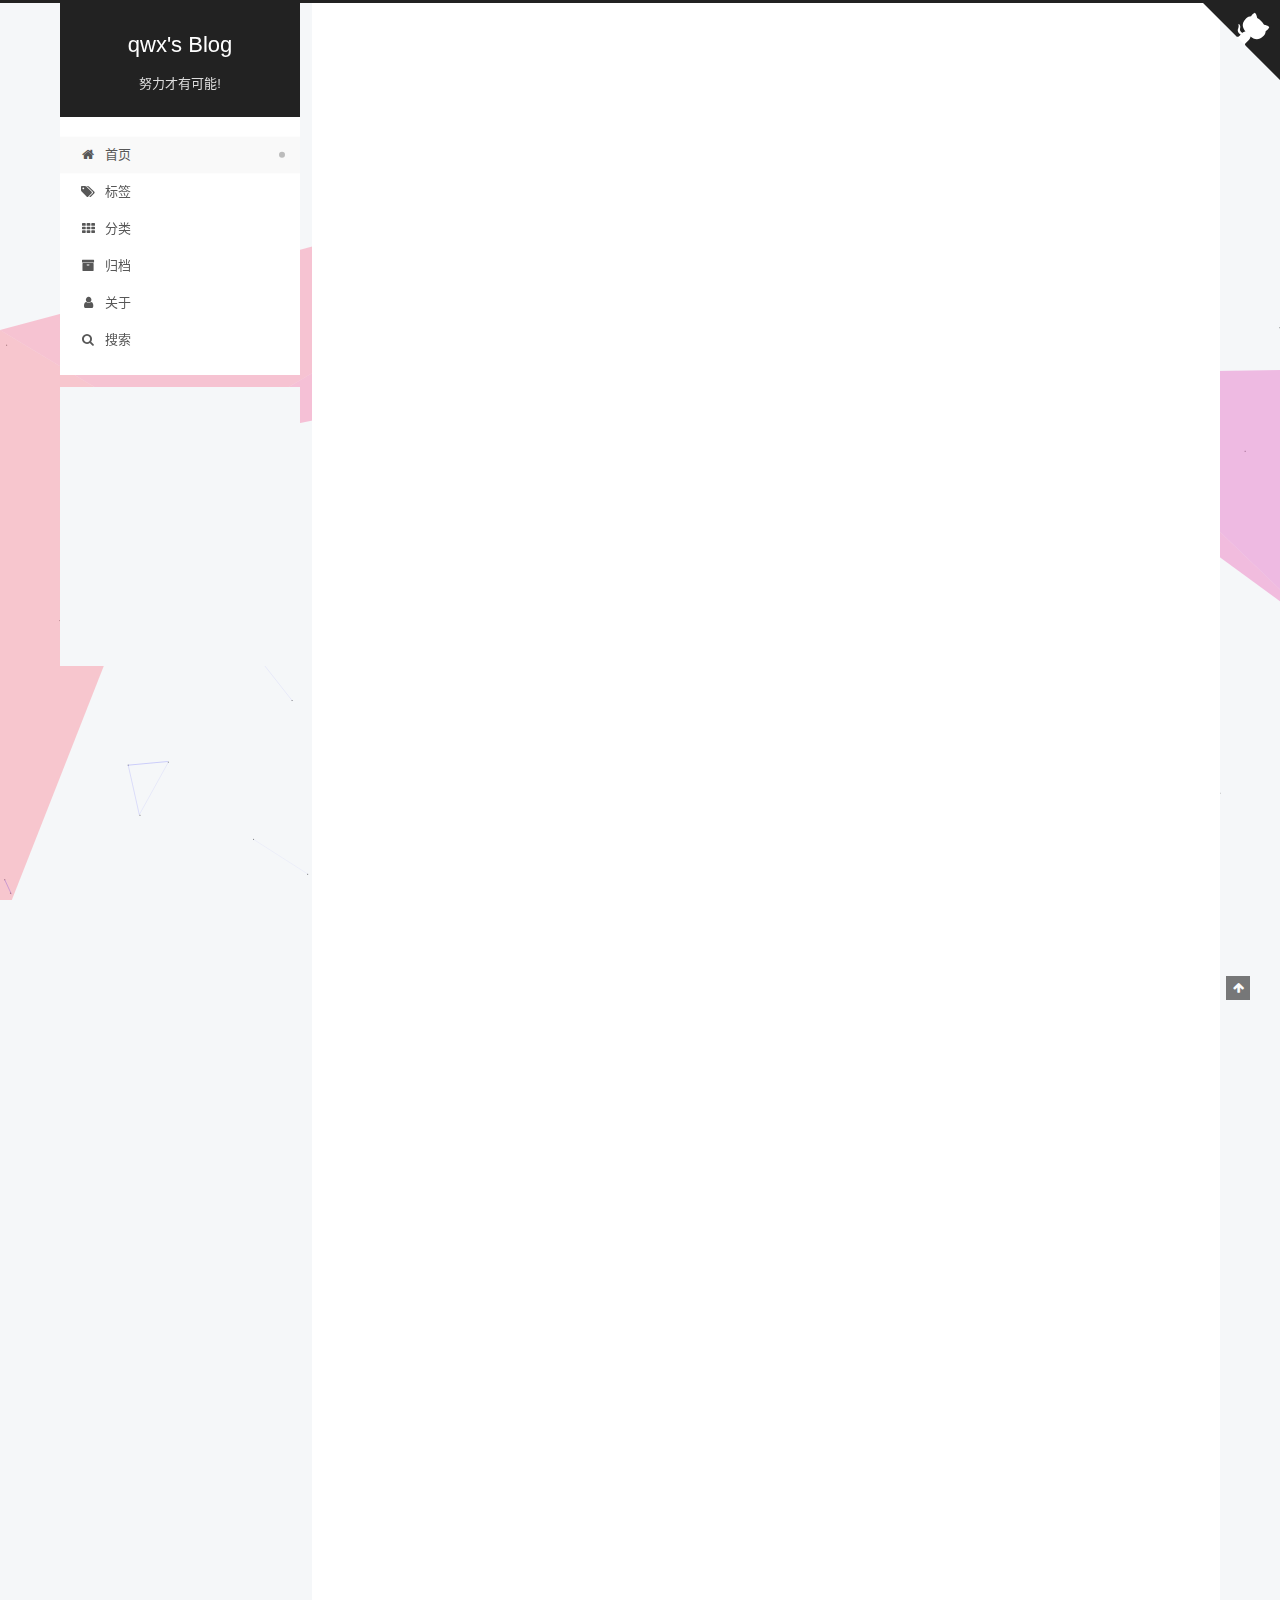
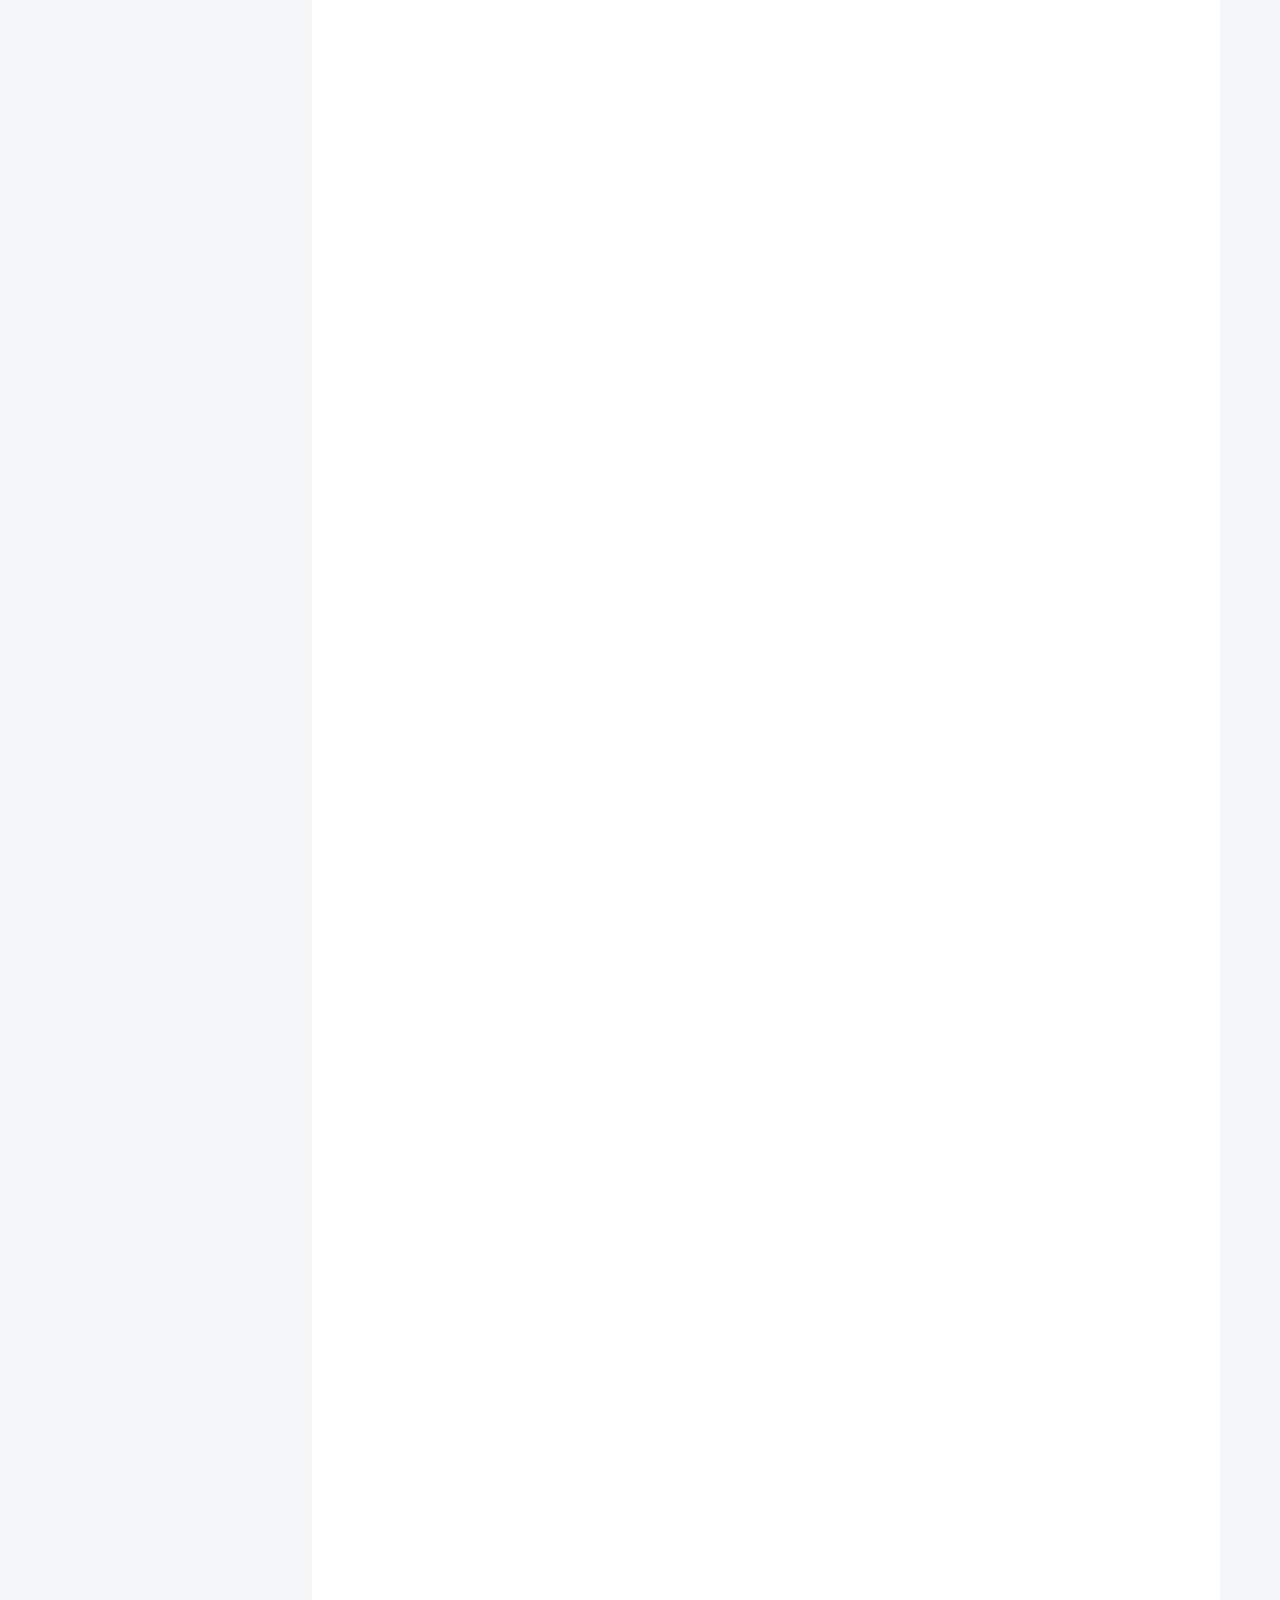
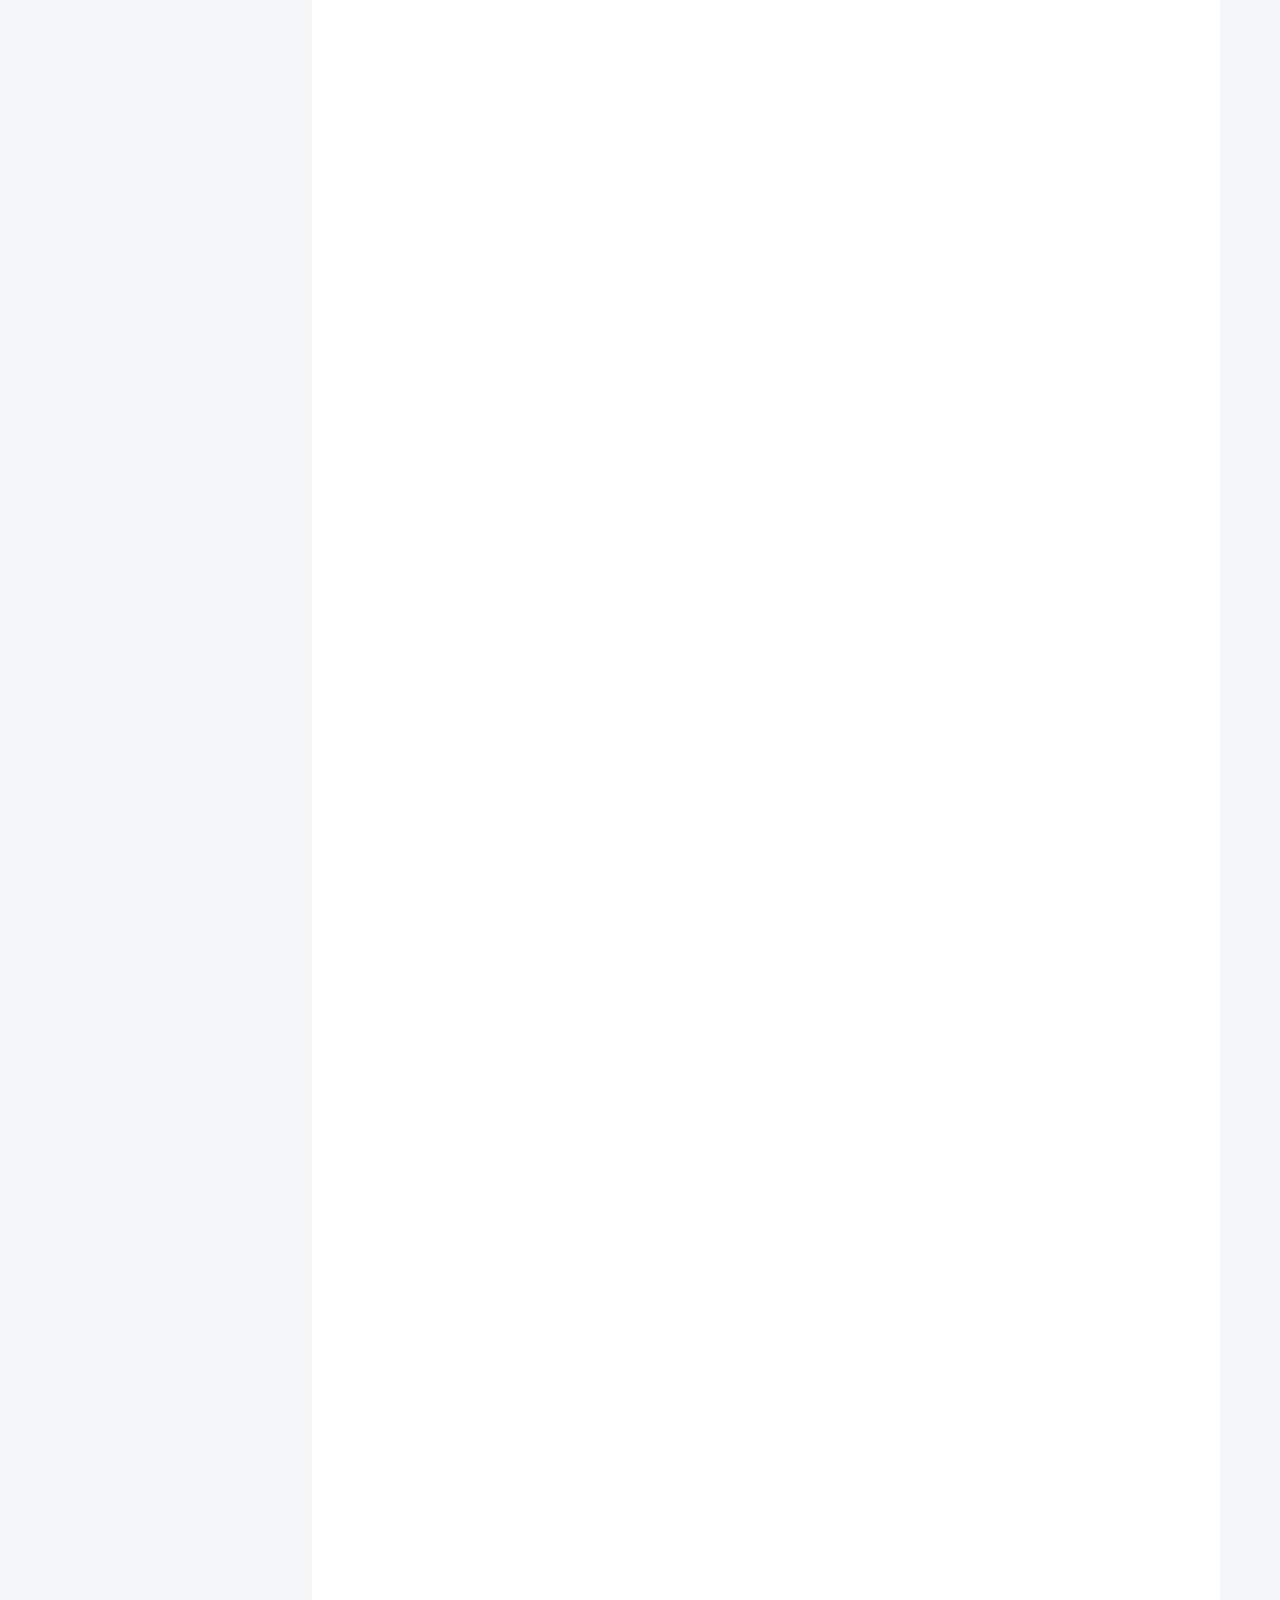
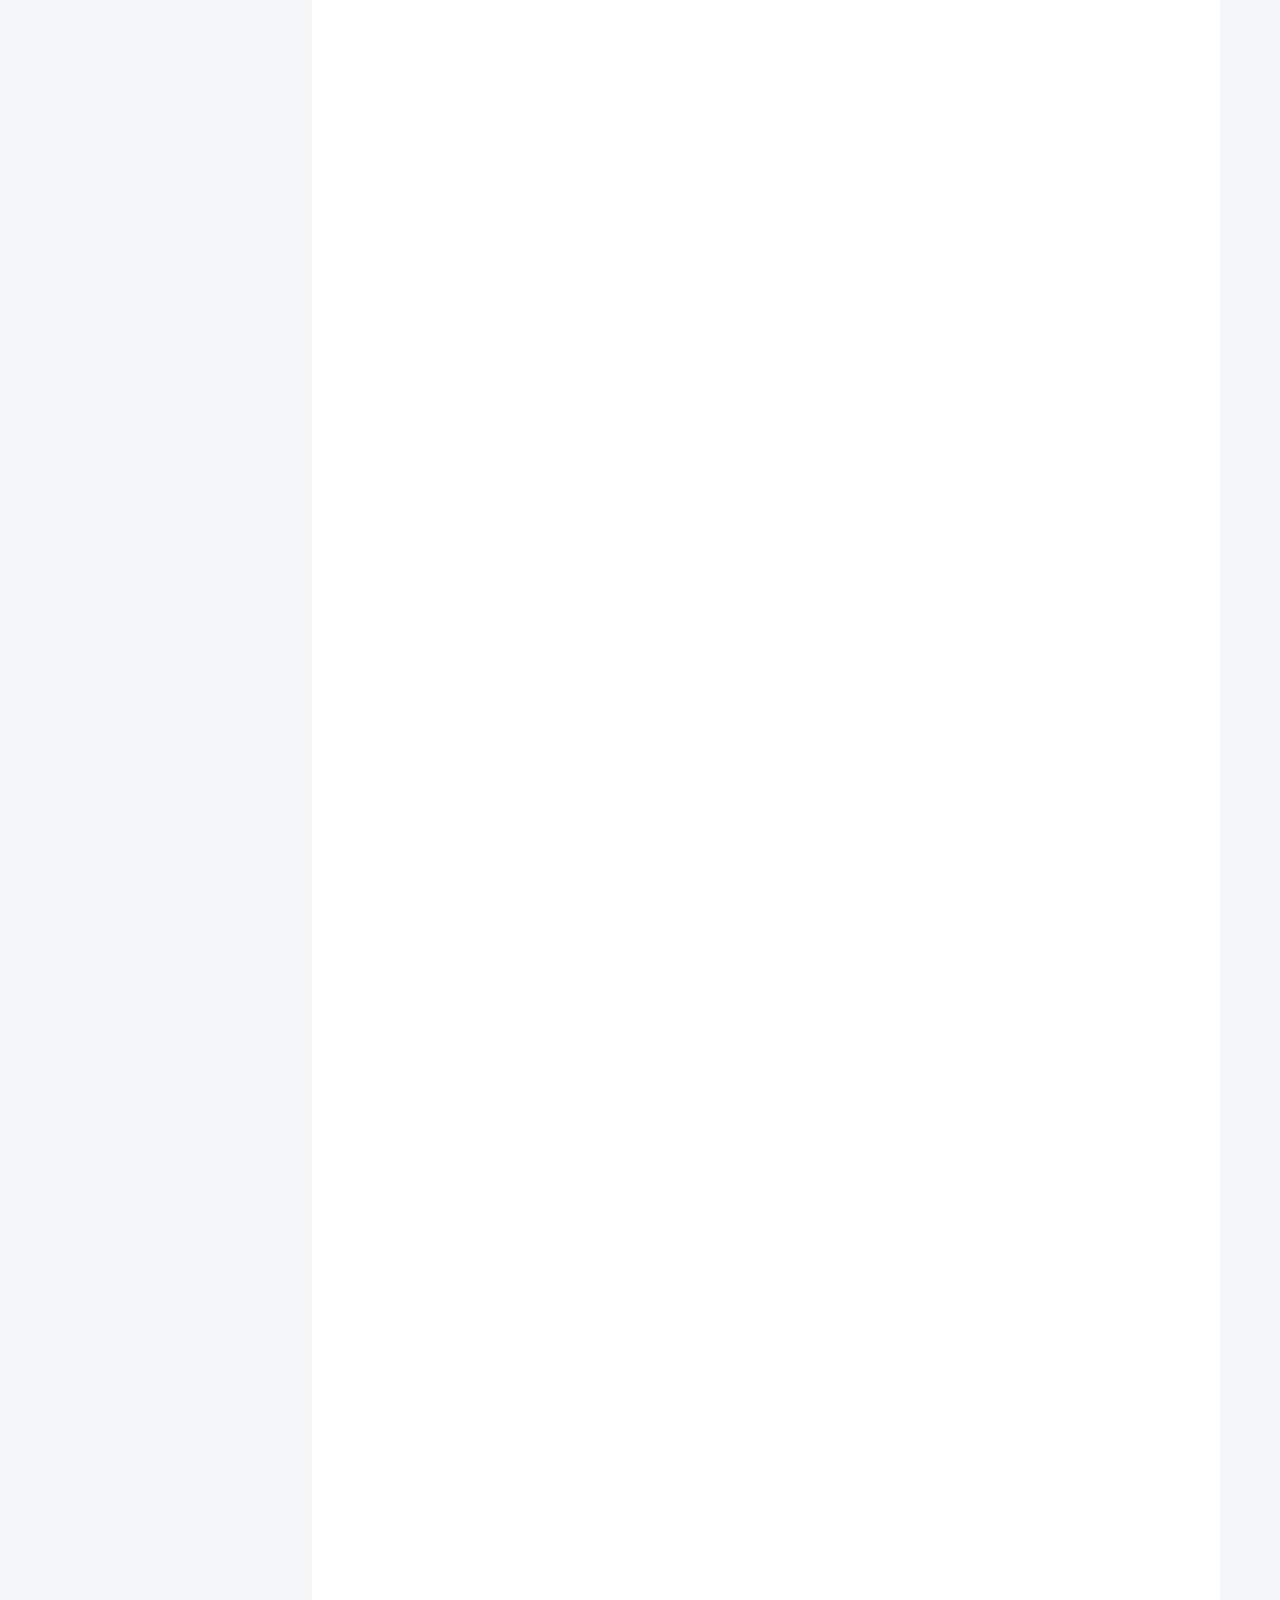
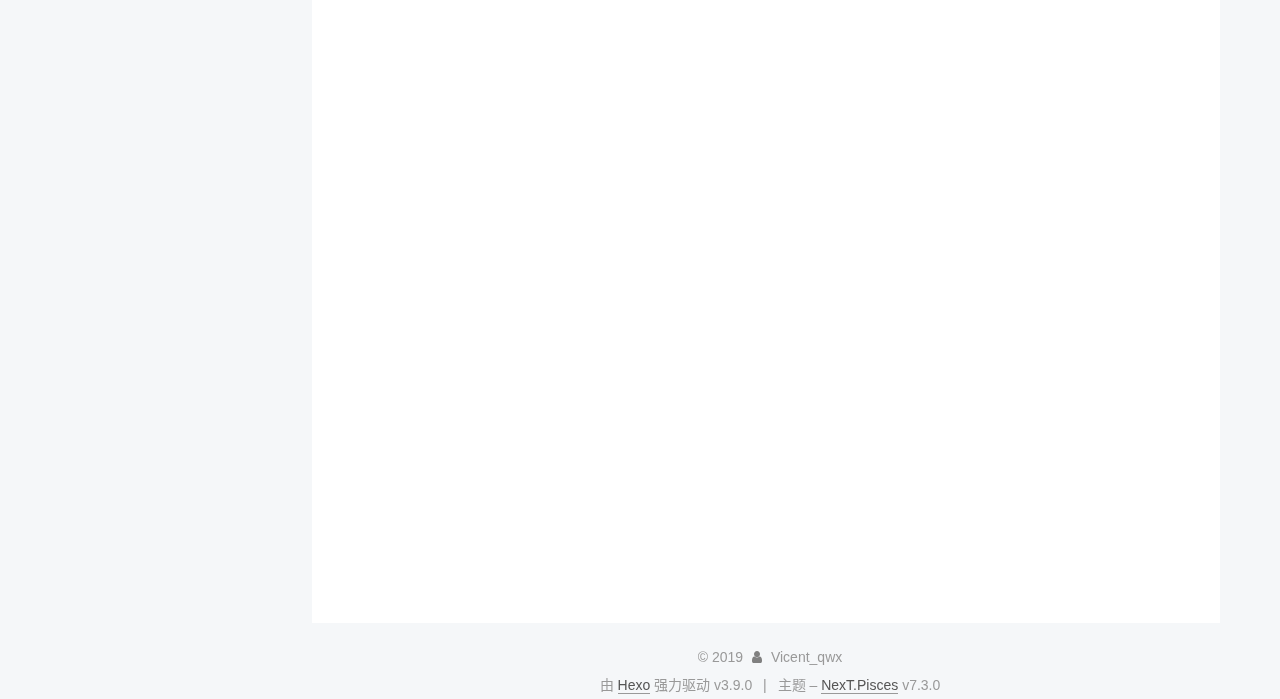
==== commit 7fdb1320: "Site updated: 2019-08-06 17:36:13" ====
--- a/index.html
+++ b/index.html
@@ -304,11 +304,21 @@
                 
               
 
-              <time title="创建时间：2019-08-04 18:40:38 / 修改时间：18:45:39" itemprop="dateCreated datePublished" datetime="2019-08-04T18:40:38+08:00">2019-08-04</time>
+              <time title="创建时间：2019-08-04 18:40:38" itemprop="dateCreated datePublished" datetime="2019-08-04T18:40:38+08:00">2019-08-04</time>
             </span>
           
             
 
+            
+              <span class="post-meta-item">
+                <span class="post-meta-item-icon">
+                  <i class="fa fa-calendar-check-o"></i>
+                </span>
+                
+                  <span class="post-meta-item-text">更新于</span>
+                
+                <time title="修改时间：2019-08-06 16:33:29" itemprop="dateModified" datetime="2019-08-06T16:33:29+08:00">2019-08-06</time>
+              </span>
             
           
 
@@ -322,6 +332,24 @@
               
                 <span class="leancloud-visitors-count"></span>
             </span>
+          
+            
+  
+  <span class="post-meta-item">
+    
+    <span class="post-meta-item-icon">
+      <i class="fa fa-comment-o"></i>
+    </span>
+    
+      <span class="post-meta-item-text">评论数：</span>
+    
+  
+    <a href="/2019/08/04/MarkDown语法/#comments" itemprop="discussionUrl">
+      <span class="post-comments-count valine-comment-count" data-xid="/2019/08/04/MarkDown语法/" itemprop="commentCount"></span>
+    </a>
+  </span>
+  
+  
           <br>
 
         </div>
@@ -339,10 +367,10 @@
 <li><p>使用 = 和 - 作为一级标题和二级标题 如下:</p>
 <p> 这展示的是一级标题<br> <code>================</code></p>
 <p> 这展示的是二级标题<br> <code>---------------------------</code></p>
- <img src="/2019/08/04/MarkDown语法/000.png" title="效果展示"></li>
+ <img src="/2019/08/04/MarkDown语法/000.png"></li>
 <li><p>使用 # 号作为标记</p>
 <p> # h1<br> ## h2<br> ### h3<br> #### h4<br> ##### h5<br> ###### h6  </p>
- <img src="/2019/08/04/MarkDown语法/001.png" title="效果展示">
+ <img src="/2019/08/04/MarkDown语法/001.png">
 <h3 id="字体强调"><a href="#字体强调" class="headerlink" title="字体强调"></a>字体强调</h3><p>*斜体* 和 _斜体_</p>
 <p>*<em>加粗*</em> 和 __加粗__</p>
 <p>***粗斜体文本*** 和 ___粗斜体文本___</p>
@@ -381,7 +409,7 @@
 <li><p>行内式：如果在一个行内需要引用代码, 只要用反引号`引起来就好<br><code>printf(&#39;hello, world&#39;)</code></p>
 </li>
 <li><p>多行代码块与语法高亮：在需要高亮的代码块的前一行及后一行使用三个单反引号“`”包裹</p>
-<img src="/2019/08/04/MarkDown语法/003.png" title="代码">
+<img src="/2019/08/04/MarkDown语法/003.png">
 
 <figure class="highlight javascript"><table><tr><td class="gutter"><pre><span class="line">1</span><br><span class="line">2</span><br><span class="line">3</span><br></pre></td><td class="code"><pre><span class="line">$(<span class="built_in">document</span>).ready(<span class="function"><span class="keyword">function</span> (<span class="params"></span>) </span>&#123;</span><br><span class="line">alert(<span class="string">'RUNOOB'</span>);</span><br><span class="line">&#125;);</span><br></pre></td></tr></table></figure>
 
@@ -390,7 +418,7 @@
 <h3 id="链接"><a href="#链接" class="headerlink" title="链接"></a>链接</h3><p>[链接名称](链接地址)<br>[baidu](<a href="http://www.baidu.com" target="_blank" rel="noopener">www.baidu.com</a>)</p>
 <p>这是一个链接—&gt; <a href="https://qwx5270.github.io/">我的博客</a>    </p>
 <p>####高级链接<br>链接也可以用变量来代替，文档末尾附带变量地址</p>
-<img src="/2019/08/04/MarkDown语法/004.png" title="代码">
+<img src="/2019/08/04/MarkDown语法/004.png">
 
 <p>I get 10 times more traffic from [Google] <a href="http://google.com/" title="Google" target="_blank" rel="noopener">1</a> than from<br>[Yahoo] <a href="http://search.yahoo.com/" title="Yahoo Search" target="_blank" rel="noopener">2</a> or [MSN] <a href="http://search.msn.com/" title="MSN Search" target="_blank" rel="noopener">3</a>.</p>
 <h4 id="图片"><a href="#图片" class="headerlink" title="图片"></a>图片</h4><p>图片的语法格式以下</p>
@@ -424,110 +452,8 @@
 使用 &lt;kbd&gt;Ctrl&lt;/kbd&gt;+&lt;kbd&gt;Alt&lt;/kbd&gt;+&lt;kbd&gt;Del&lt;/kbd&gt; 重启电脑</code></pre><p>  使用 <kbd>Ctrl</kbd>+<kbd>Alt</kbd>+<kbd>Del</kbd> 重启电脑</p>
 <h5 id="反斜杠转义"><a href="#反斜杠转义" class="headerlink" title="反斜杠转义"></a>反斜杠转义</h5><pre><code><figure class="highlight plain"><table><tr><td class="gutter"><pre><span class="line">1</span><br><span class="line">2</span><br><span class="line">3</span><br><span class="line">4</span><br><span class="line">5</span><br><span class="line">6</span><br><span class="line">7</span><br><span class="line">8</span><br><span class="line">9</span><br><span class="line">10</span><br><span class="line">11</span><br><span class="line">12</span><br></pre></td><td class="code"><pre><span class="line">\   反斜线</span><br><span class="line">`   反引号</span><br><span class="line">*   星号</span><br><span class="line">_   下划线</span><br><span class="line">&#123;&#125;  花括号</span><br><span class="line">[]  方括号</span><br><span class="line">()  小括号</span><br><span class="line">#   井字号</span><br><span class="line">+   加号</span><br><span class="line">-   减号</span><br><span class="line">.   英文句点</span><br><span class="line">!   感叹号</span><br></pre></td></tr></table></figure></code></pre><h5 id="自动链接"><a href="#自动链接" class="headerlink" title="自动链接"></a>自动链接</h5><p>  Markdown 支持一种 “自动” 创建 URL 和 email 地址链接的简短形式: 只需用尖括号包围 URL 或 email 地址即可  </p>
 <pre><code>&lt;qwx5270@gmail.com&gt;      
-&lt;https://qwx5270.github.io/&gt;     </code></pre><p>  <a href="mailto:&#113;&#x77;&#x78;&#x35;&#x32;&#55;&#x30;&#64;&#103;&#109;&#97;&#105;&#x6c;&#46;&#99;&#x6f;&#109;" target="_blank" rel="noopener">&#113;&#x77;&#x78;&#x35;&#x32;&#55;&#x30;&#64;&#103;&#109;&#97;&#105;&#x6c;&#46;&#99;&#x6f;&#109;</a>   </p>
+&lt;https://qwx5270.github.io/&gt;     </code></pre><p>  <a href="mailto:&#113;&#119;&#x78;&#x35;&#x32;&#x37;&#48;&#x40;&#x67;&#x6d;&#97;&#105;&#108;&#46;&#99;&#x6f;&#x6d;" target="_blank" rel="noopener">&#113;&#119;&#x78;&#x35;&#x32;&#x37;&#48;&#x40;&#x67;&#x6d;&#97;&#105;&#108;&#46;&#99;&#x6f;&#x6d;</a>   </p>
 <p>  <a href="https://qwx5270.github.io/">https://qwx5270.github.io/</a></p>
-
-          
-        
-      
-    </div>
-
-    
-    
-    
-
-    <footer class="post-footer">
-        <div class="post-eof"></div>
-    </footer>
-  </div>
-  
-  
-  
-  </article>
-
-    
-      
-
-  <article class="post post-type-normal" itemscope itemtype="http://schema.org/Article">
-  
-  
-  
-  <div class="post-block">
-    <link itemprop="mainEntityOfPage" href="https://qwx5270.github.io/2019/08/02/hello-world/">
-
-    <span hidden itemprop="author" itemscope itemtype="http://schema.org/Person">
-      <meta itemprop="name" content="Vicent_qwx">
-      <meta itemprop="description" content="前端开发与学习">
-      <meta itemprop="image" content="/images/Q.png">
-    </span>
-
-    <span hidden itemprop="publisher" itemscope itemtype="http://schema.org/Organization">
-      <meta itemprop="name" content="qwx's Blog">
-    </span>
-      <header class="post-header">
-
-        
-          <h1 class="post-title" itemprop="name headline">
-                
-                
-                <a href="/2019/08/02/hello-world/" class="post-title-link" itemprop="url">Hello World</a>
-              
-            
-          </h1>
-        
-
-        <div class="post-meta">
-            <span class="post-meta-item">
-              <span class="post-meta-item-icon">
-                <i class="fa fa-calendar-o"></i>
-              </span>
-              
-                <span class="post-meta-item-text">发表于</span>
-              
-
-              
-                
-              
-
-              <time title="创建时间：2019-08-02 21:00:18" itemprop="dateCreated datePublished" datetime="2019-08-02T21:00:18+08:00">2019-08-02</time>
-            </span>
-          
-
-          
-            <span id="/2019/08/02/hello-world/" class="post-meta-item leancloud_visitors" data-flag-title="Hello World">
-              <span class="post-meta-item-icon">
-                <i class="fa fa-eye"></i>
-              </span>
-              
-                <span class="post-meta-item-text">阅读次数：</span>
-              
-                <span class="leancloud-visitors-count"></span>
-            </span>
-          <br>
-
-        </div>
-      </header>
-
-    
-    
-    
-    <div class="post-body" itemprop="articleBody">
-
-      
-          
-            <p>Welcome to <a href="https://hexo.io/" target="_blank" rel="noopener">Hexo</a>! This is your very first post. Check <a href="https://hexo.io/docs/" target="_blank" rel="noopener">documentation</a> for more info. If you get any problems when using Hexo, you can find the answer in <a href="https://hexo.io/docs/troubleshooting.html" target="_blank" rel="noopener">troubleshooting</a> or you can ask me on <a href="https://github.com/hexojs/hexo/issues" target="_blank" rel="noopener">GitHub</a>.</p>
-<h2 id="Quick-Start"><a href="#Quick-Start" class="headerlink" title="Quick Start"></a>Quick Start</h2><h3 id="Create-a-new-post"><a href="#Create-a-new-post" class="headerlink" title="Create a new post"></a>Create a new post</h3><figure class="highlight bash"><table><tr><td class="gutter"><pre><span class="line">1</span><br></pre></td><td class="code"><pre><span class="line">$ hexo new <span class="string">"My New Post"</span></span><br></pre></td></tr></table></figure>
-
-<p>More info: <a href="https://hexo.io/docs/writing.html" target="_blank" rel="noopener">Writing</a></p>
-<h3 id="Run-server"><a href="#Run-server" class="headerlink" title="Run server"></a>Run server</h3><figure class="highlight bash"><table><tr><td class="gutter"><pre><span class="line">1</span><br></pre></td><td class="code"><pre><span class="line">$ hexo server</span><br></pre></td></tr></table></figure>
-
-<p>More info: <a href="https://hexo.io/docs/server.html" target="_blank" rel="noopener">Server</a></p>
-<h3 id="Generate-static-files"><a href="#Generate-static-files" class="headerlink" title="Generate static files"></a>Generate static files</h3><figure class="highlight bash"><table><tr><td class="gutter"><pre><span class="line">1</span><br></pre></td><td class="code"><pre><span class="line">$ hexo generate</span><br></pre></td></tr></table></figure>
-
-<p>More info: <a href="https://hexo.io/docs/generating.html" target="_blank" rel="noopener">Generating</a></p>
-<h3 id="Deploy-to-remote-sites"><a href="#Deploy-to-remote-sites" class="headerlink" title="Deploy to remote sites"></a>Deploy to remote sites</h3><figure class="highlight bash"><table><tr><td class="gutter"><pre><span class="line">1</span><br></pre></td><td class="code"><pre><span class="line">$ hexo deploy</span><br></pre></td></tr></table></figure>
-
-<p>More info: <a href="https://hexo.io/docs/deployment.html" target="_blank" rel="noopener">Deployment</a></p>
 
           
         
@@ -585,7 +511,7 @@
         
           <a href="/archives/">
         
-          <span class="site-state-item-count">2</span>
+          <span class="site-state-item-count">1</span>
           <span class="site-state-item-name">日志</span>
         </a>
       </div>
@@ -685,70 +611,6 @@
 
 
 
-  
-  <script>
-    function showTime(Counter) {
-      var entries = [];
-      var $visitors = $('.leancloud_visitors');
-
-      $visitors.each(function() {
-        entries.push( $(this).attr('id').trim() );
-      });
-
-      Counter('get', '/classes/Counter', { where: JSON.stringify({ url: { '$in': entries } }) })
-        .done(function({ results }) {
-          var COUNT_CONTAINER_REF = '.leancloud-visitors-count';
-
-          if (results.length === 0) {
-            $visitors.find(COUNT_CONTAINER_REF).text(0);
-            return;
-          }
-
-          for (var i = 0; i < results.length; i++) {
-            var item = results[i];
-            var url = item.url;
-            var time = item.time;
-            var element = document.getElementById(url);
-
-            $(element).find(COUNT_CONTAINER_REF).text(time);
-          }
-          for (var i = 0; i < entries.length; i++) {
-            var url = entries[i];
-            var element = document.getElementById(url);
-            var countSpan = $(element).find(COUNT_CONTAINER_REF);
-            if (countSpan.text() == '') {
-              countSpan.text(0);
-            }
-          }
-        })
-        .fail(function ({ responseJSON }) {
-          console.log(`LeanCloud Counter Error: ${responseJSON.code} ${responseJSON.error}`);
-        });
-    }
-    
-
-    $(function() {
-      $.get('https://app-router.leancloud.cn/2/route?appId=' + 'x1JISM2631WnehRb1gLd24mC-gzGzoHsz')
-        .done(function({ api_server }) {
-          var Counter = function(method, url, data) {
-            return $.ajax({
-              method: method,
-              url: `https://${api_server}/1.1${url}`,
-              headers: {
-                'X-LC-Id': 'x1JISM2631WnehRb1gLd24mC-gzGzoHsz',
-                'X-LC-Key': 'AOqVi681ksA9zhJqCgl4wI7e',
-                'Content-Type': 'application/json',
-              },
-              data: data
-            });
-          };
-            if ($('.post-title-link').length >= 1) {
-              showTime(Counter);
-            }
-          
-        });
-    });
-  </script>
 
 
 
@@ -774,6 +636,30 @@
 
 
 
+
+    
+<script src="//unpkg.com/valine/dist/Valine.min.js"></script>
+
+<script>
+  var GUEST = ['nick', 'mail', 'link'];
+  var guest = 'nick,mail,link';
+  guest = guest.split(',').filter(function(item) {
+    return GUEST.indexOf(item) > -1;
+  });
+  new Valine({
+    el: '#comments',
+    verify: false,
+    notify: false,
+    appId: 'x1JISM2631WnehRb1gLd24mC-gzGzoHsz',
+    appKey: 'AOqVi681ksA9zhJqCgl4wI7e',
+    placeholder: 'Just go go',
+    avatar: 'mp',
+    meta: guest,
+    pageSize: '10' || 10,
+    visitor: true,
+    lang: 'zh_cn' || 'zh-cn'
+  });
+</script>
 
 
 </body>
--- a/css/main.css
+++ b/css/main.css
@@ -1613,7 +1613,7 @@
   width: 4px;
   height: 4px;
   border-radius: 50%;
-  background: #ffb346;
+  background: #33e9ff;
 }
 .feed-link,
 .chat {
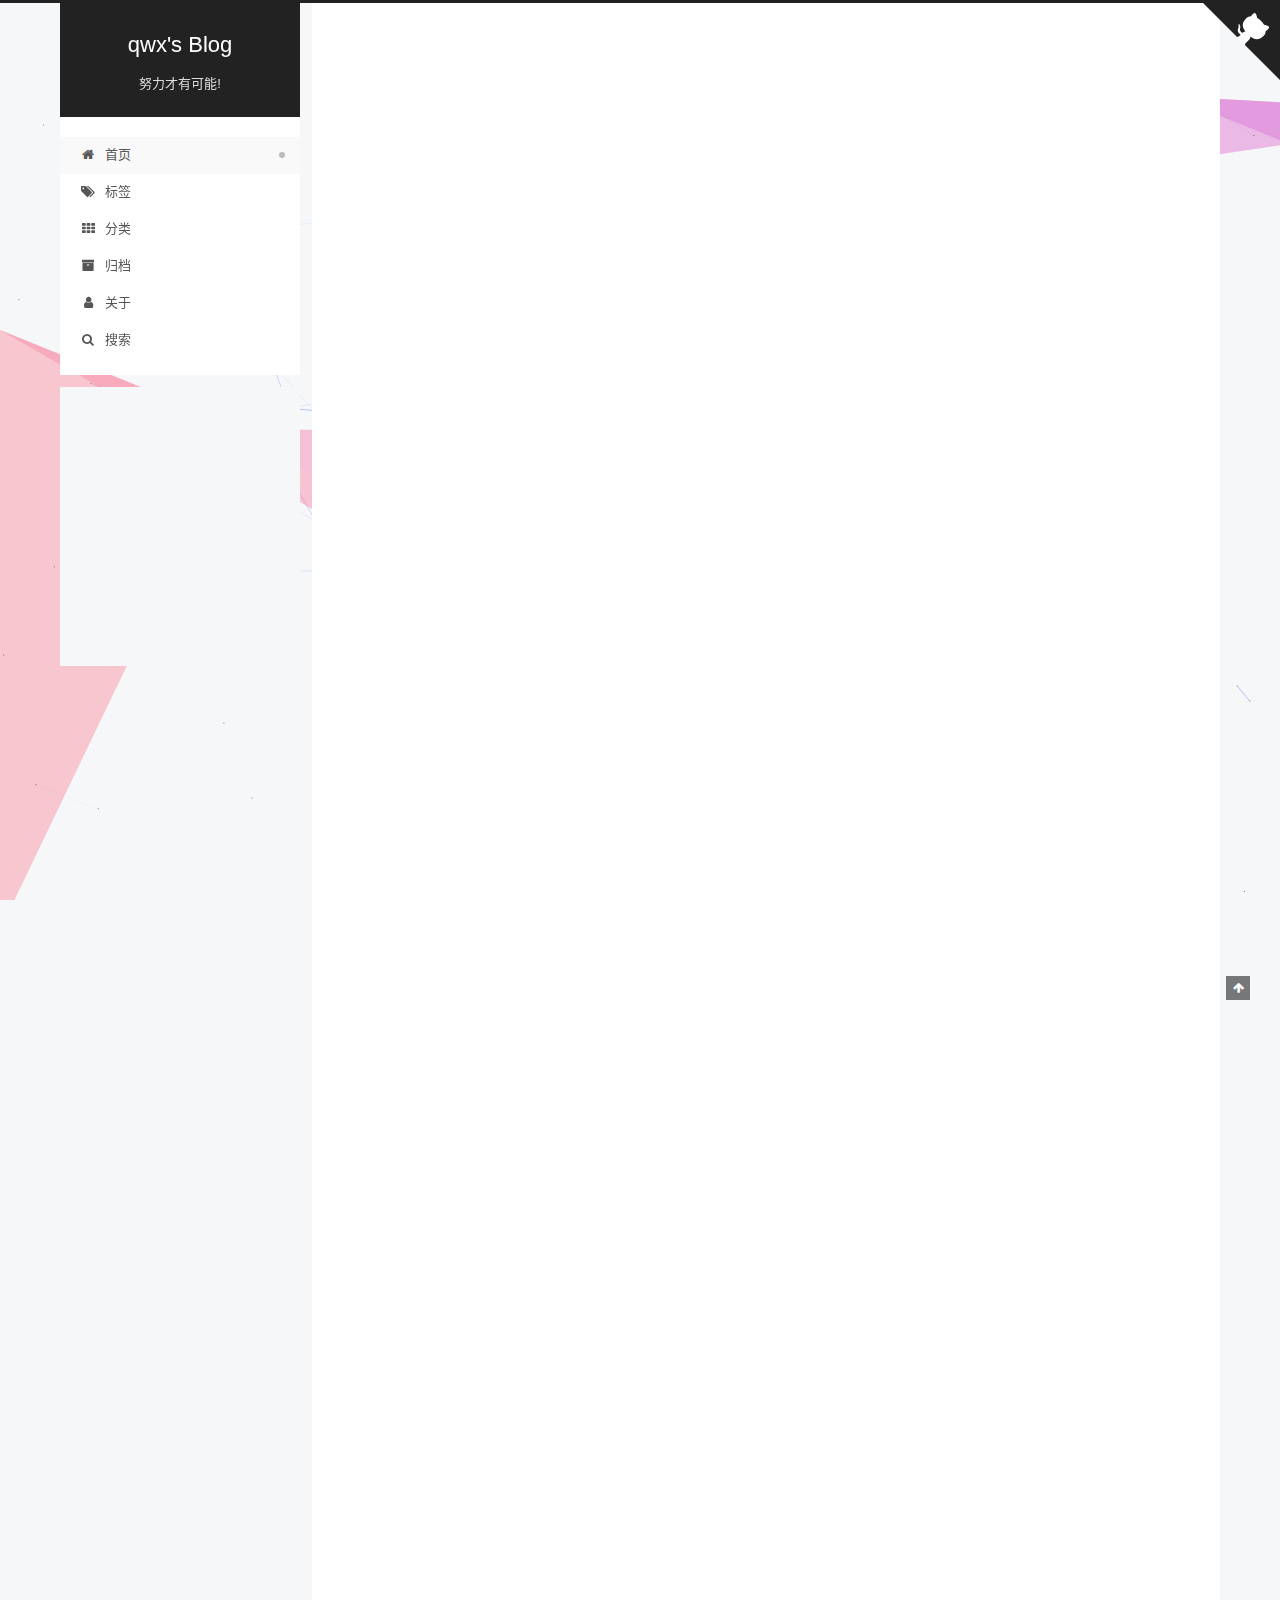
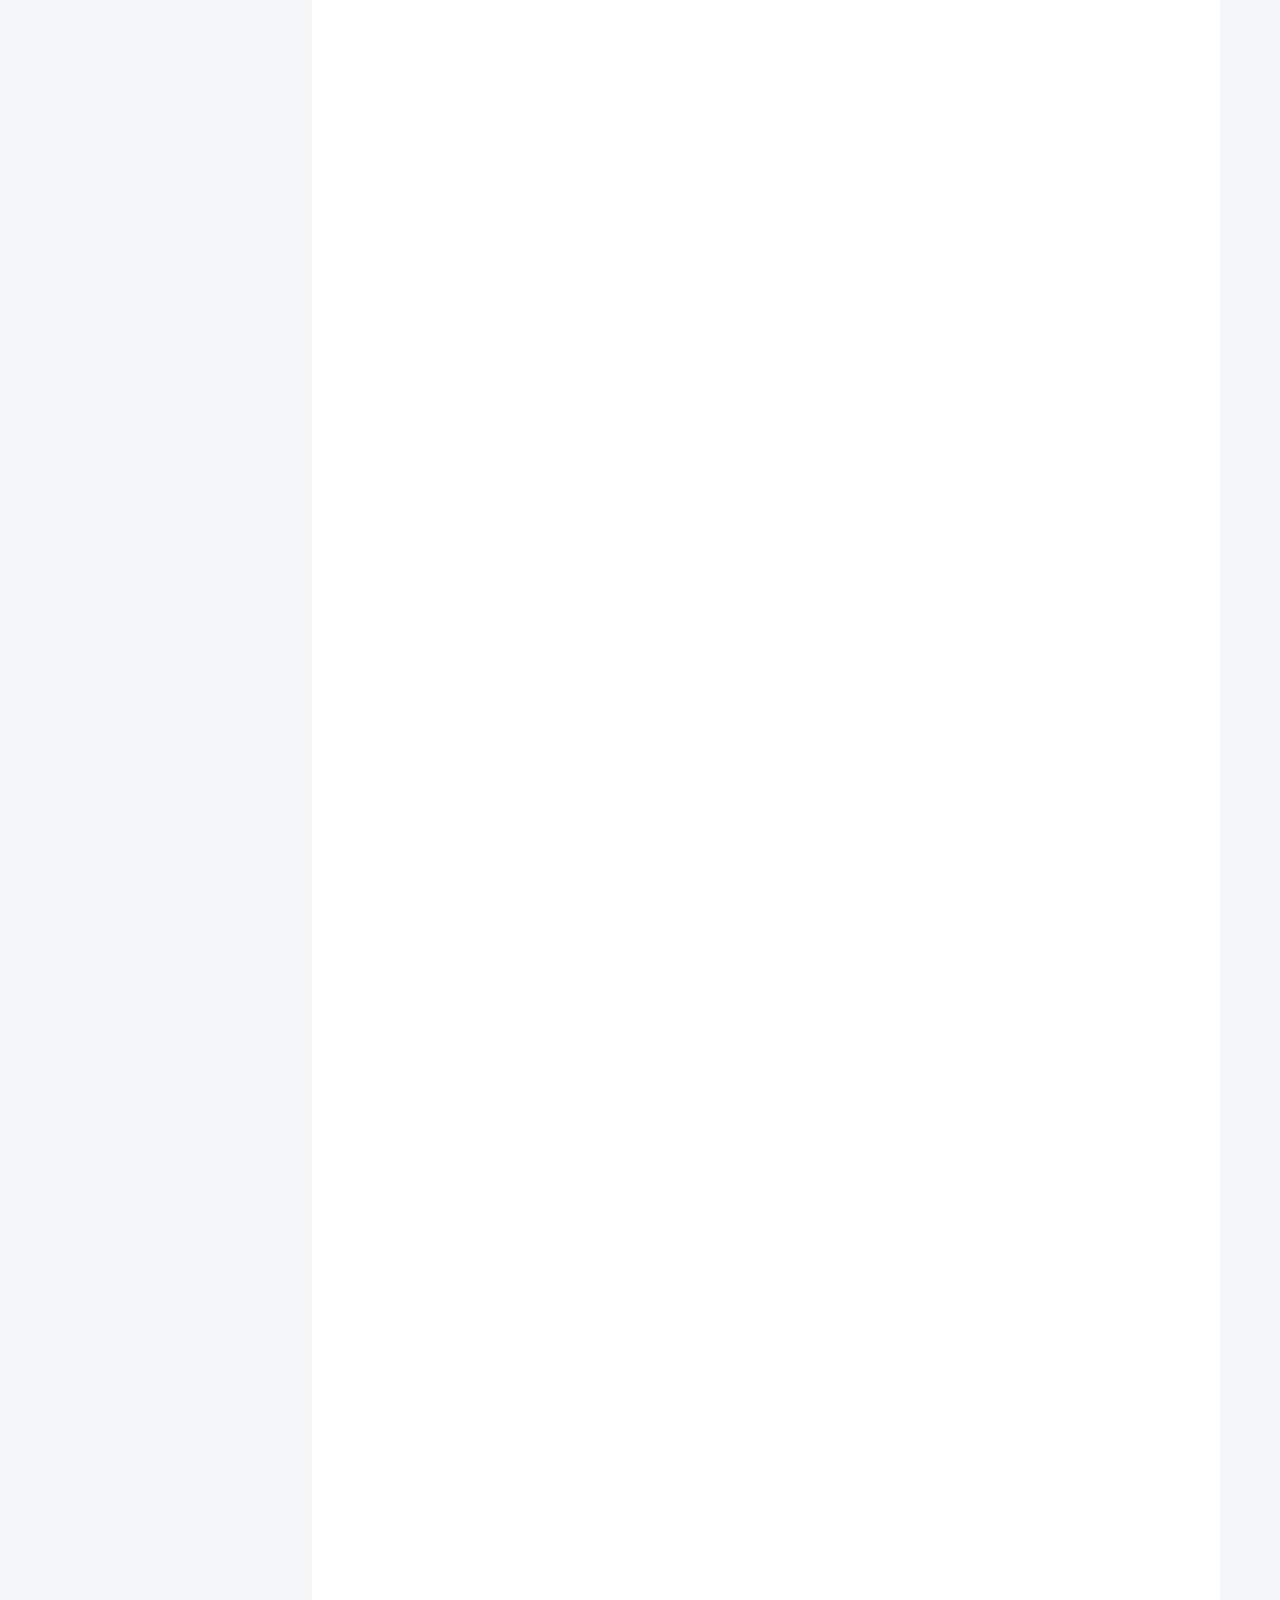
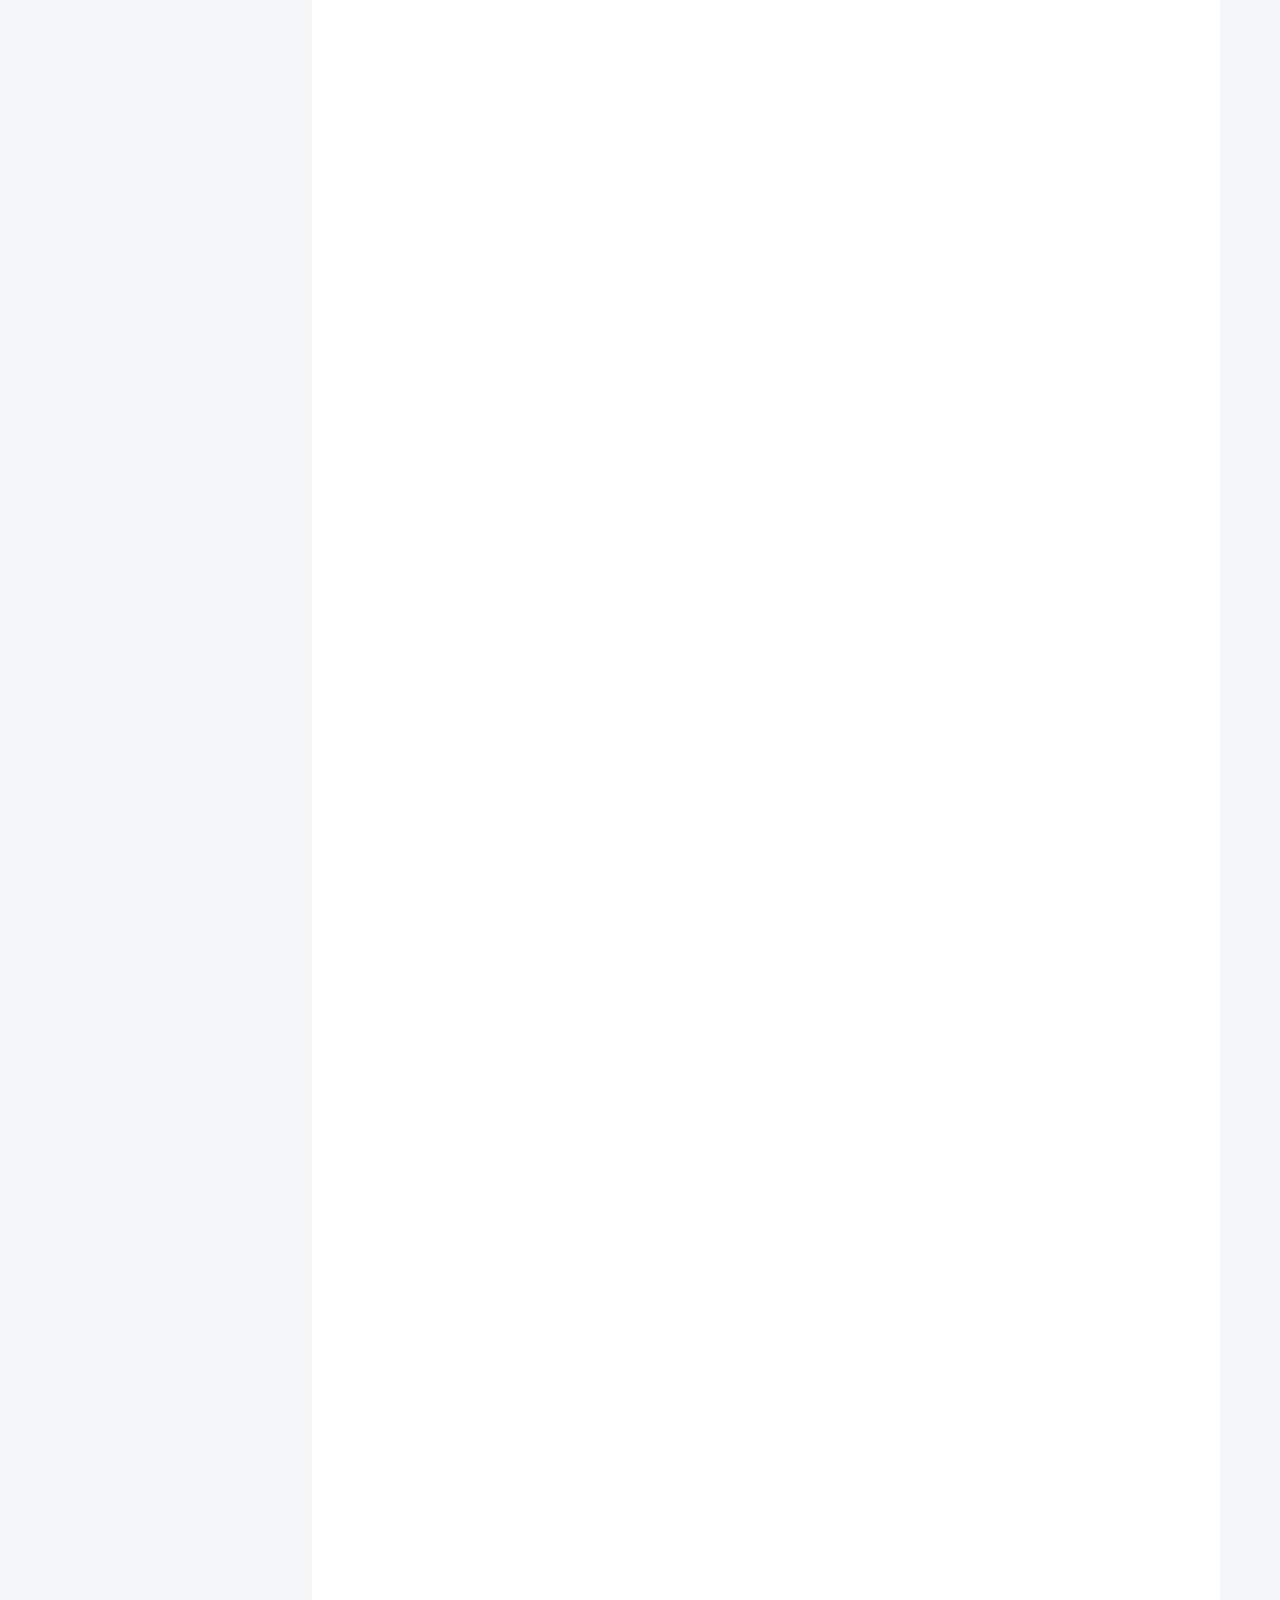
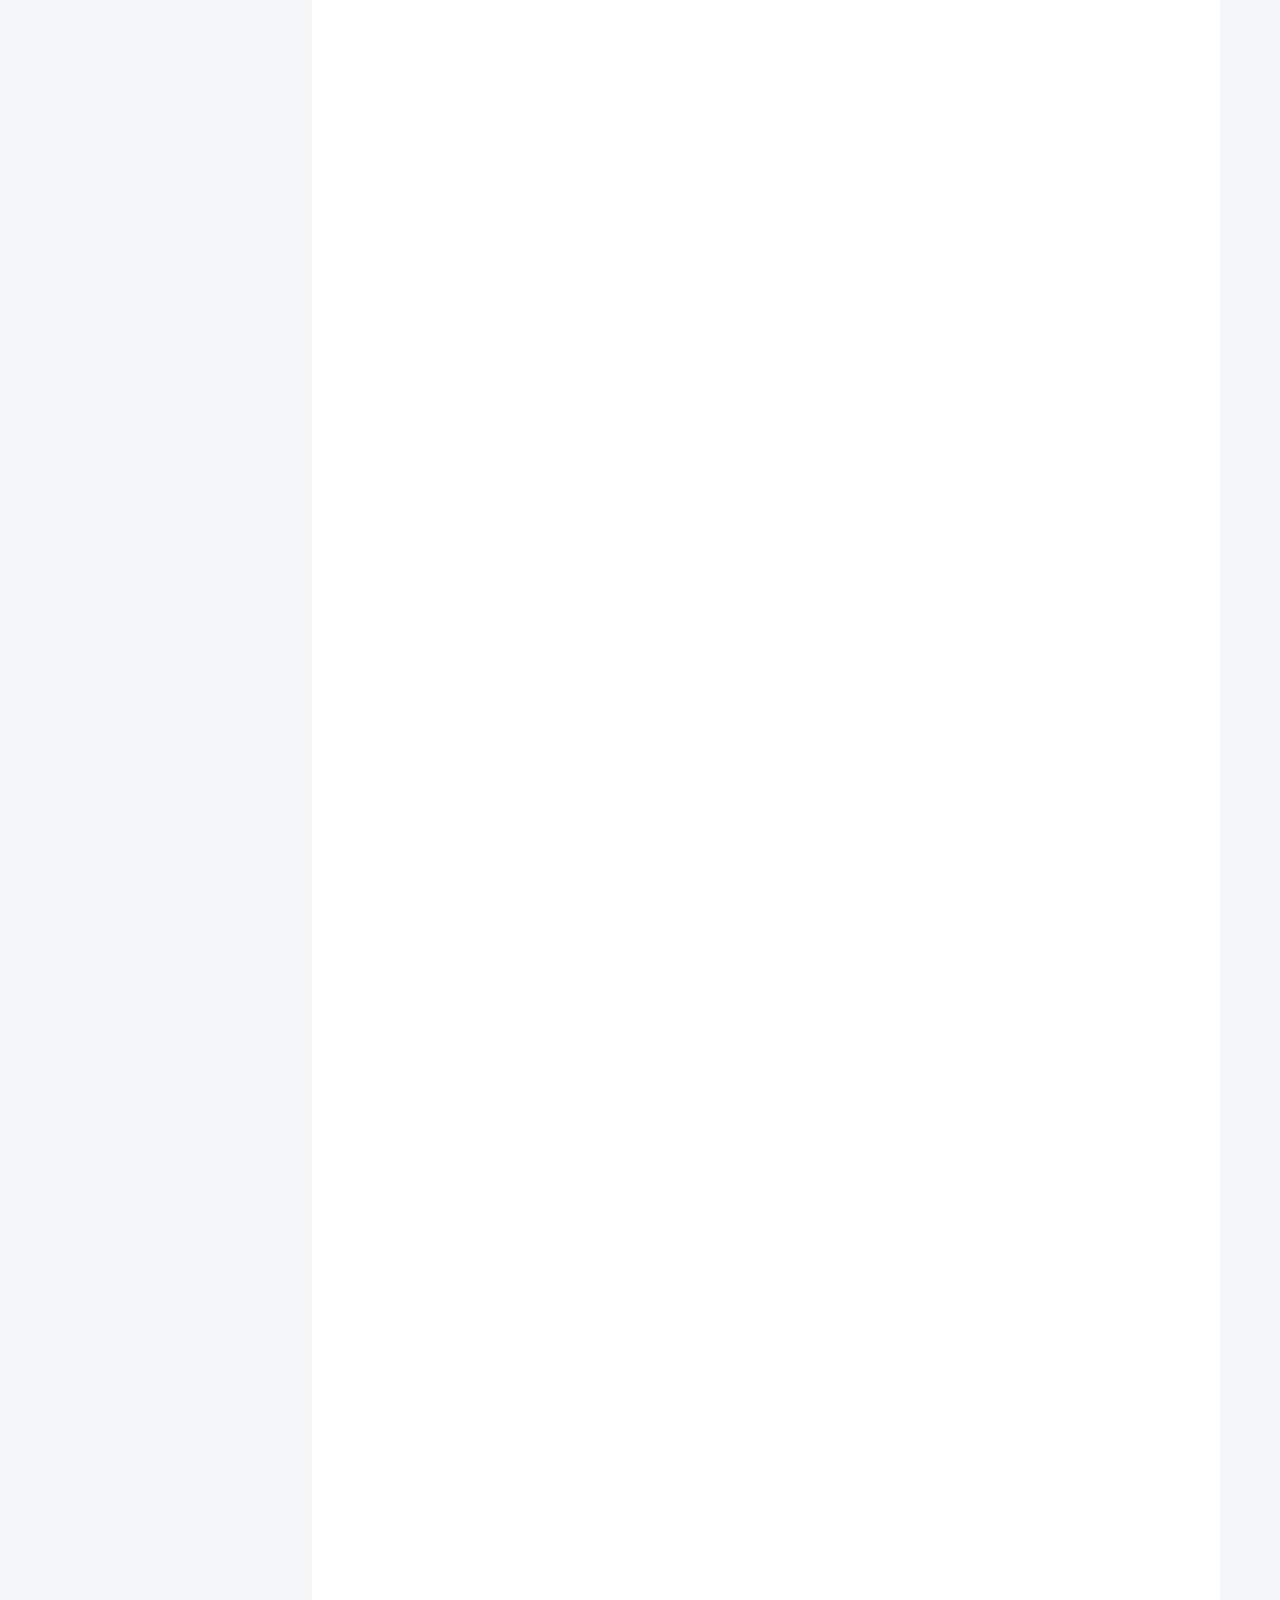
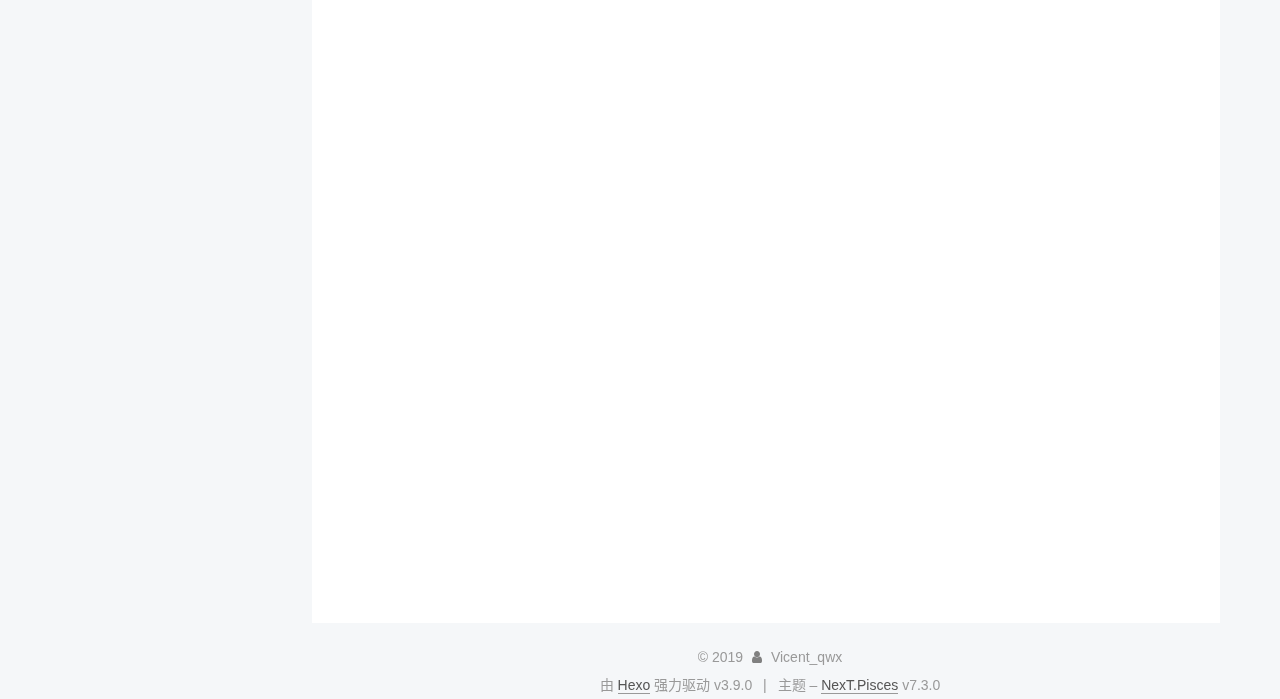
==== commit 76a060a5: "Site updated: 2019-08-06 17:36:54" ====
--- a/index.html
+++ b/index.html
@@ -452,7 +452,7 @@
 使用 &lt;kbd&gt;Ctrl&lt;/kbd&gt;+&lt;kbd&gt;Alt&lt;/kbd&gt;+&lt;kbd&gt;Del&lt;/kbd&gt; 重启电脑</code></pre><p>  使用 <kbd>Ctrl</kbd>+<kbd>Alt</kbd>+<kbd>Del</kbd> 重启电脑</p>
 <h5 id="反斜杠转义"><a href="#反斜杠转义" class="headerlink" title="反斜杠转义"></a>反斜杠转义</h5><pre><code><figure class="highlight plain"><table><tr><td class="gutter"><pre><span class="line">1</span><br><span class="line">2</span><br><span class="line">3</span><br><span class="line">4</span><br><span class="line">5</span><br><span class="line">6</span><br><span class="line">7</span><br><span class="line">8</span><br><span class="line">9</span><br><span class="line">10</span><br><span class="line">11</span><br><span class="line">12</span><br></pre></td><td class="code"><pre><span class="line">\   反斜线</span><br><span class="line">`   反引号</span><br><span class="line">*   星号</span><br><span class="line">_   下划线</span><br><span class="line">&#123;&#125;  花括号</span><br><span class="line">[]  方括号</span><br><span class="line">()  小括号</span><br><span class="line">#   井字号</span><br><span class="line">+   加号</span><br><span class="line">-   减号</span><br><span class="line">.   英文句点</span><br><span class="line">!   感叹号</span><br></pre></td></tr></table></figure></code></pre><h5 id="自动链接"><a href="#自动链接" class="headerlink" title="自动链接"></a>自动链接</h5><p>  Markdown 支持一种 “自动” 创建 URL 和 email 地址链接的简短形式: 只需用尖括号包围 URL 或 email 地址即可  </p>
 <pre><code>&lt;qwx5270@gmail.com&gt;      
-&lt;https://qwx5270.github.io/&gt;     </code></pre><p>  <a href="mailto:&#113;&#119;&#x78;&#x35;&#x32;&#x37;&#48;&#x40;&#x67;&#x6d;&#97;&#105;&#108;&#46;&#99;&#x6f;&#x6d;" target="_blank" rel="noopener">&#113;&#119;&#x78;&#x35;&#x32;&#x37;&#48;&#x40;&#x67;&#x6d;&#97;&#105;&#108;&#46;&#99;&#x6f;&#x6d;</a>   </p>
+&lt;https://qwx5270.github.io/&gt;     </code></pre><p>  <a href="mailto:&#x71;&#119;&#x78;&#53;&#50;&#x37;&#48;&#x40;&#103;&#x6d;&#97;&#x69;&#108;&#46;&#99;&#x6f;&#109;" target="_blank" rel="noopener">&#x71;&#119;&#x78;&#53;&#50;&#x37;&#48;&#x40;&#103;&#x6d;&#97;&#x69;&#108;&#46;&#99;&#x6f;&#109;</a>   </p>
 <p>  <a href="https://qwx5270.github.io/">https://qwx5270.github.io/</a></p>
 
           
--- a/css/main.css
+++ b/css/main.css
@@ -1613,7 +1613,7 @@
   width: 4px;
   height: 4px;
   border-radius: 50%;
-  background: #33e9ff;
+  background: #ff04f7;
 }
 .feed-link,
 .chat {
